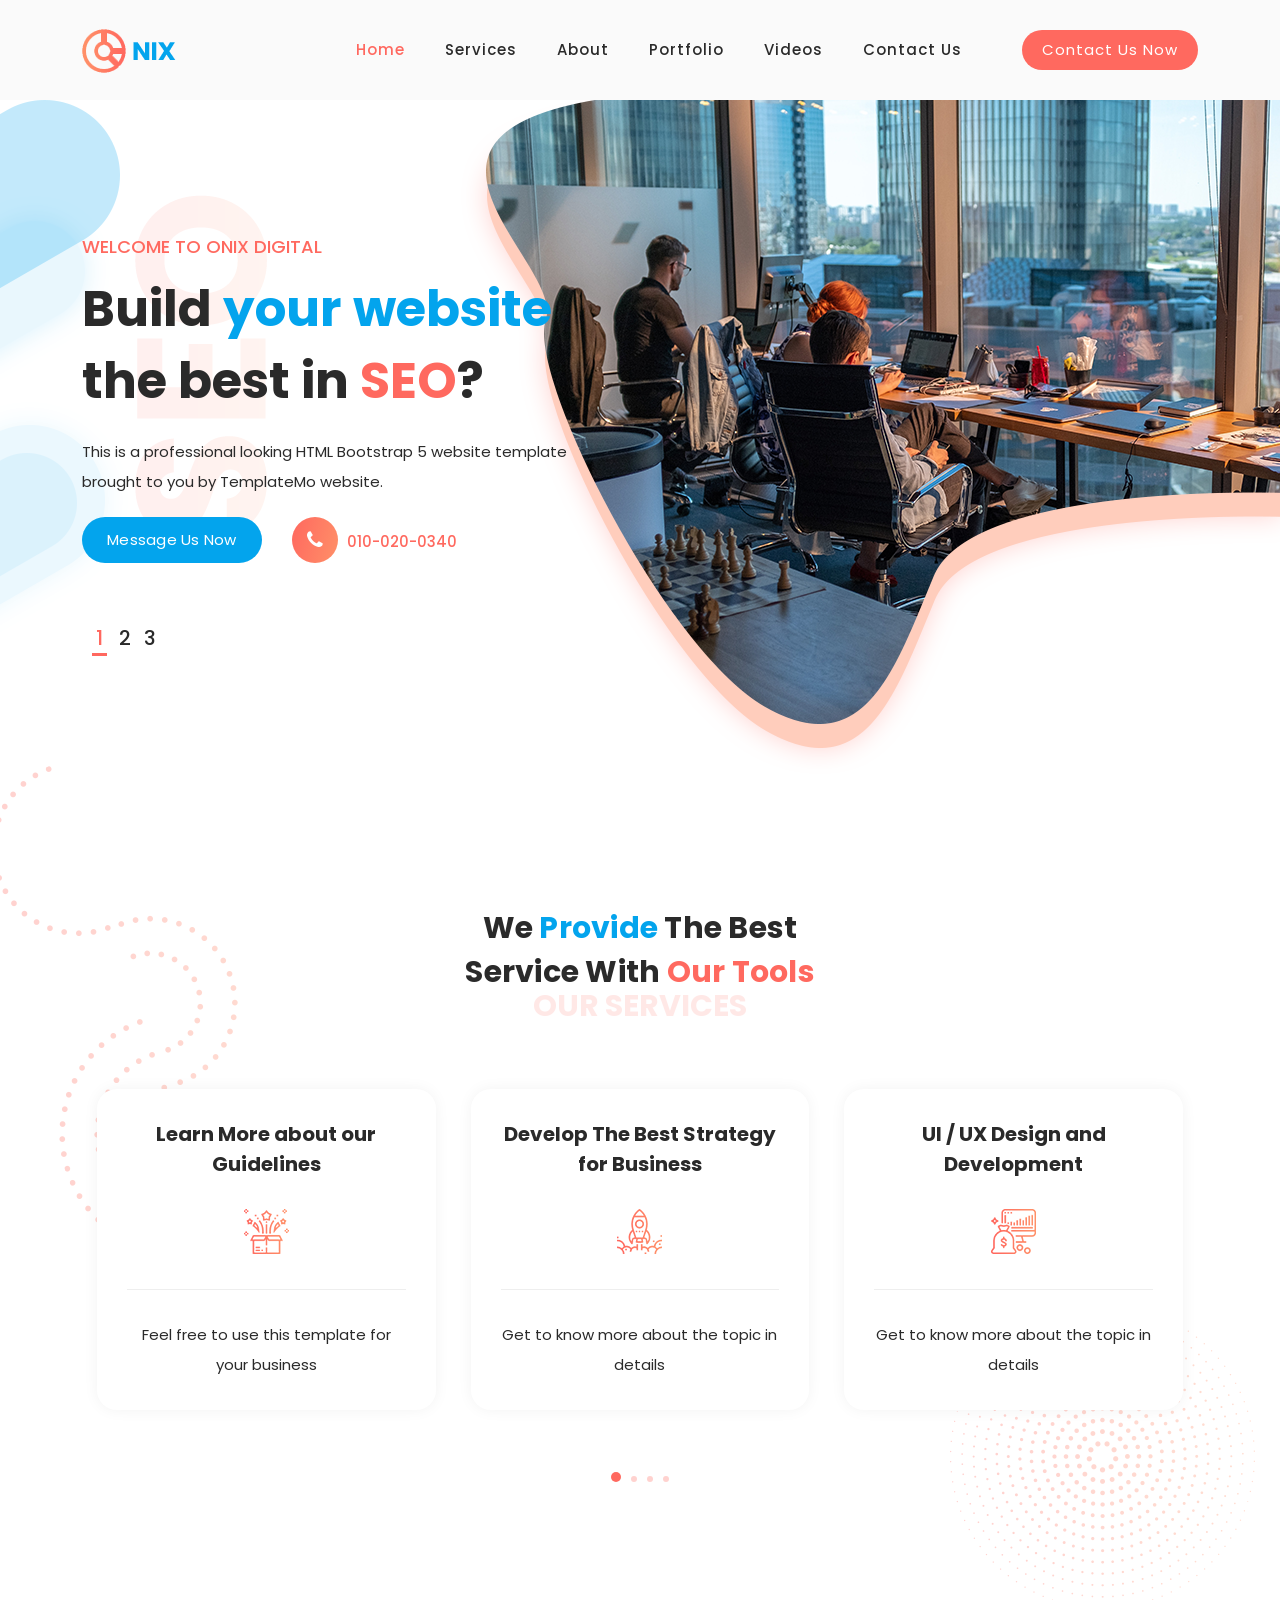
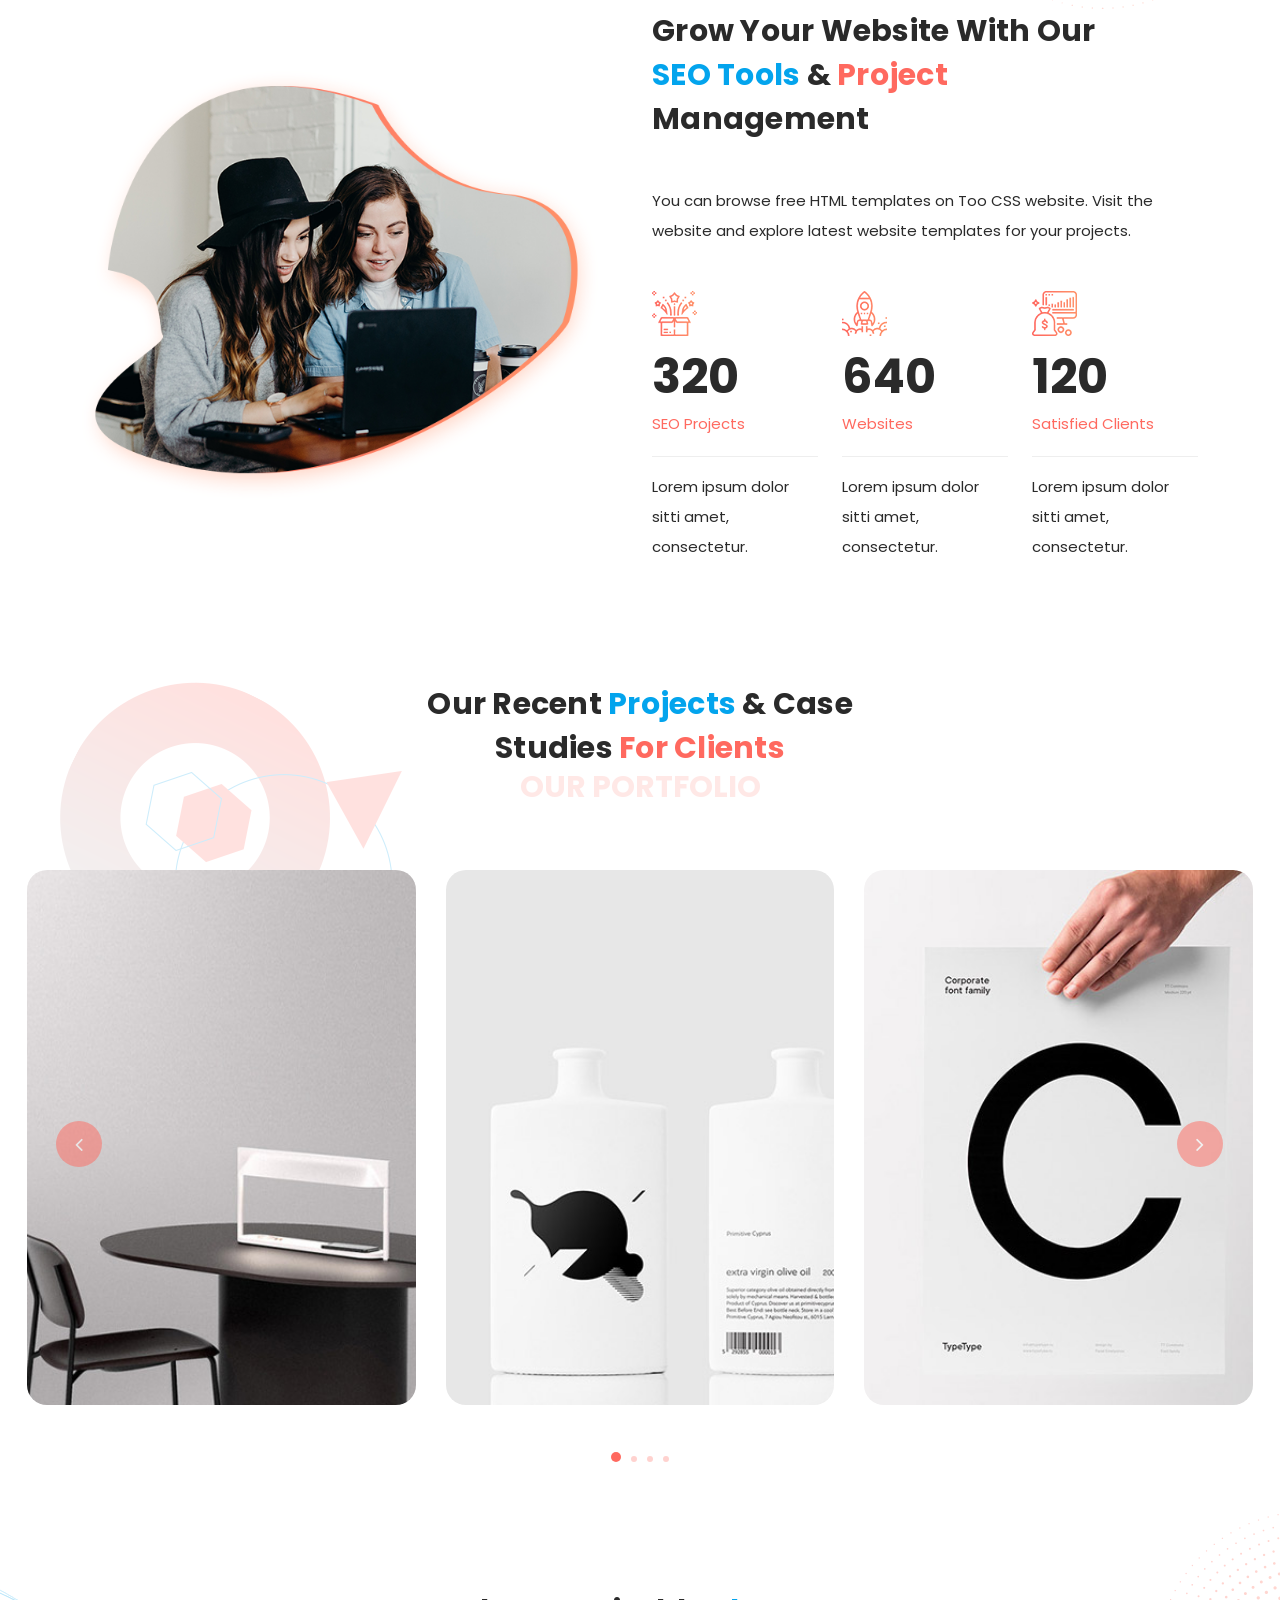
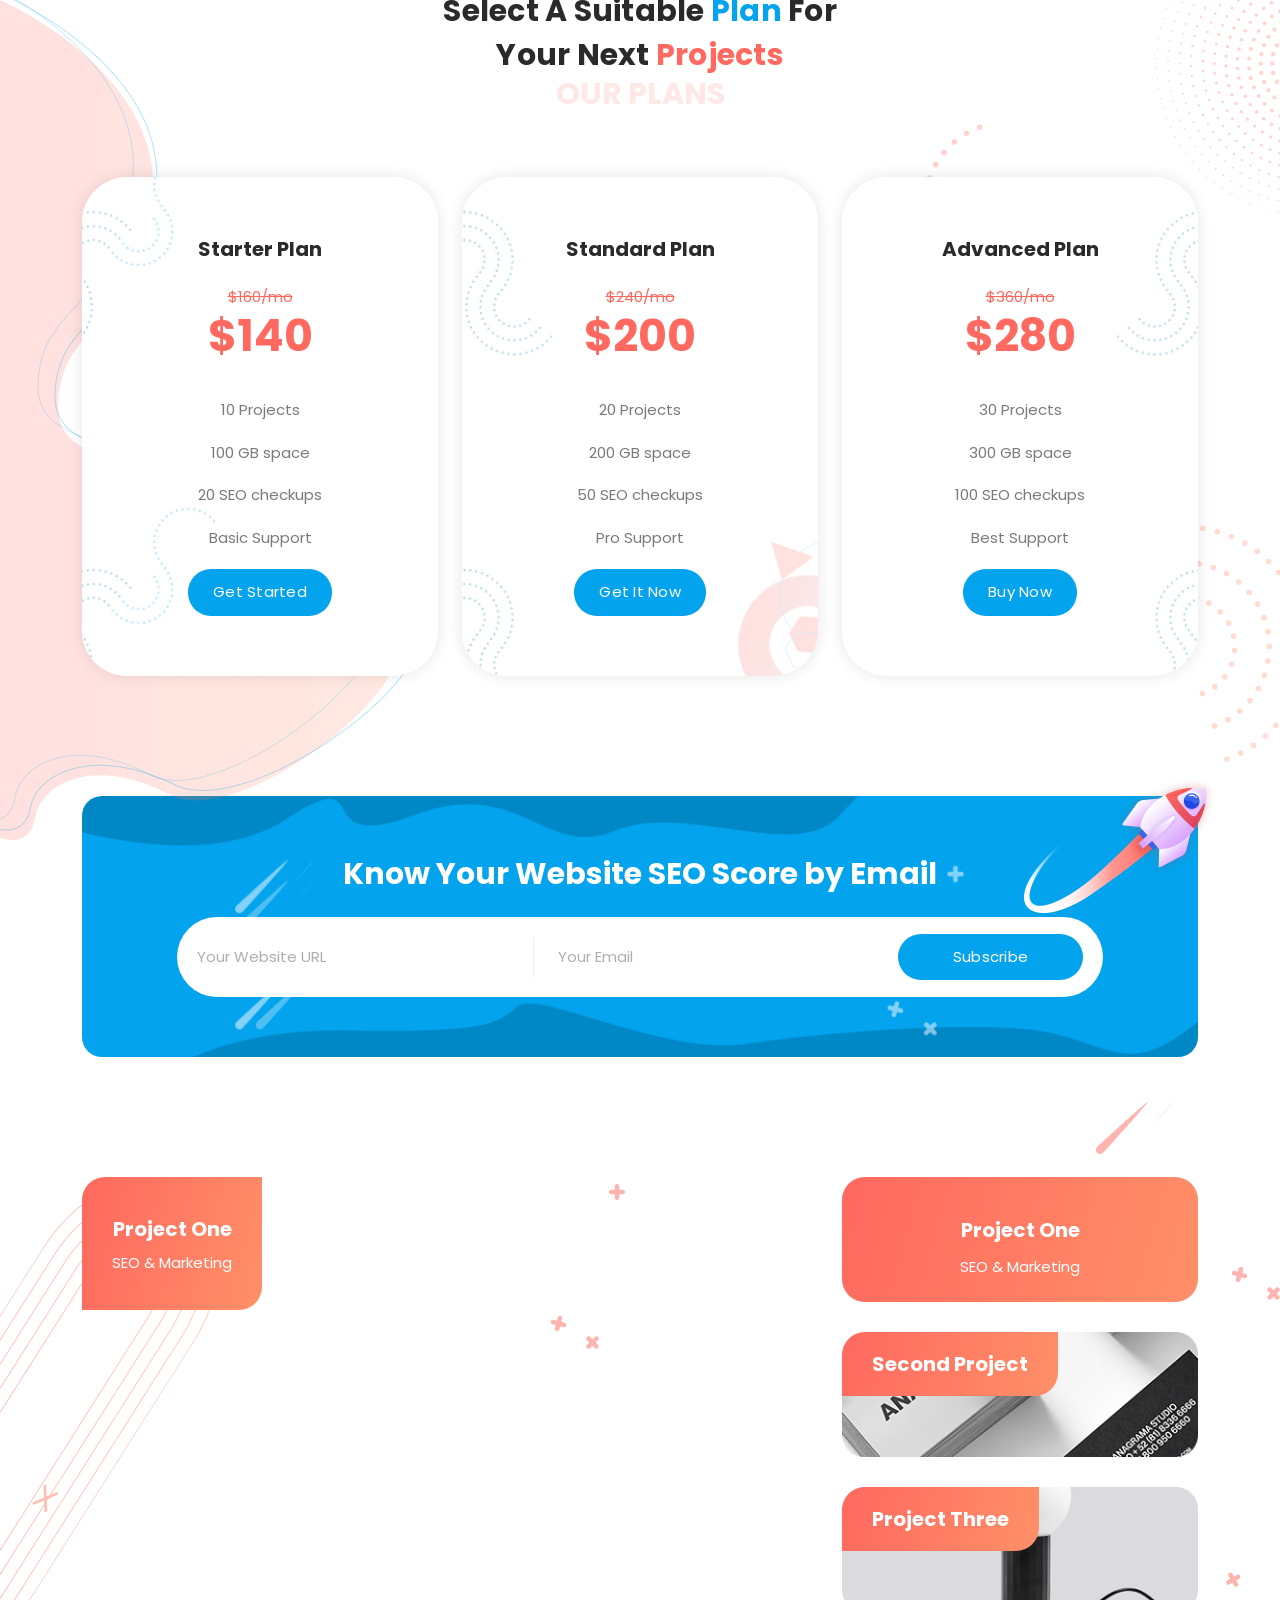
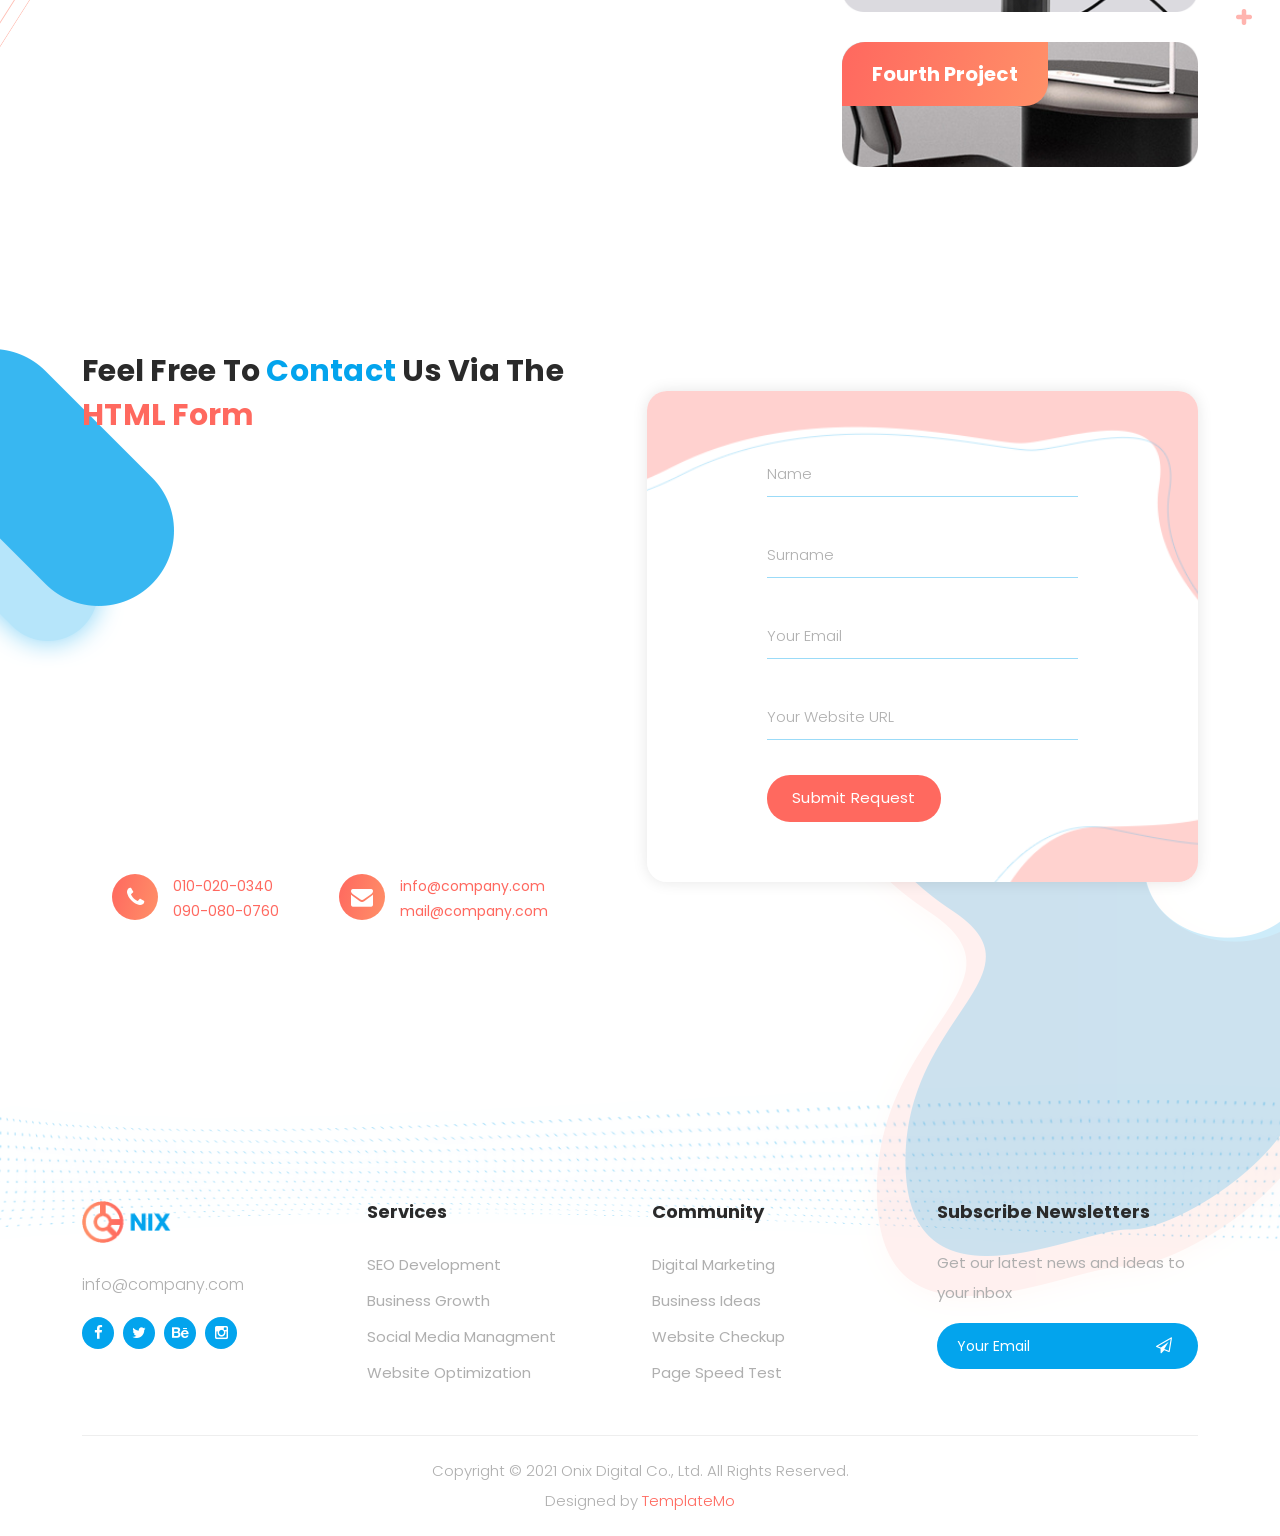
==== index.html @ bf8ceaa8 "Add files via upload" ====
<!DOCTYPE html>
<html lang="en">

  <head>

    <meta charset="UTF-8">
    <meta name="viewport" content="width=device-width, initial-scale=1, shrink-to-fit=no">
    <meta name="description" content="">
    <meta name="author" content="">
    <link rel="preconnect" href="https://fonts.gstatic.com">
    <link href="https://fonts.googleapis.com/css2?family=Poppins:wght@100;200;300;400;500;600;700;800;900&display=swap" rel="stylesheet">

    <title>Onix Digital Marketing HTML5 Template</title>

    <!-- Bootstrap core CSS -->
    <link href="vendor/bootstrap/css/bootstrap.min.css" rel="stylesheet">


    <!-- Additional CSS Files -->
    <link rel="stylesheet" href="assets/css/fontawesome.css">
    <link rel="stylesheet" href="assets/css/templatemo-onix-digital.css">
    <link rel="stylesheet" href="assets/css/animated.css">
    <link rel="stylesheet" href="assets/css/owl.css">
<!--

TemplateMo 565 Onix Digital

https://templatemo.com/tm-565-onix-digital

-->
  </head>

<body>

  <!-- ***** Preloader Start ***** -->
  <div id="js-preloader" class="js-preloader">
    <div class="preloader-inner">
      <span class="dot"></span>
      <div class="dots">
        <span></span>
        <span></span>
        <span></span>
      </div>
    </div>
  </div>
  <!-- ***** Preloader End ***** -->

  <!-- ***** Header Area Start ***** -->
  <header class="header-area header-sticky wow slideInDown" data-wow-duration="0.75s" data-wow-delay="0s">
    <div class="container">
      <div class="row">
        <div class="col-12">
          <nav class="main-nav">
            <!-- ***** Logo Start ***** -->
            <a href="index.html" class="logo">
              <img src="assets/images/logo.png">
            </a>
            <!-- ***** Logo End ***** -->
            <!-- ***** Menu Start ***** -->
            <ul class="nav">
              <li class="scroll-to-section"><a href="#top" class="active">Home</a></li>
              <li class="scroll-to-section"><a href="#services">Services</a></li>
              <li class="scroll-to-section"><a href="#about">About</a></li>
              <li class="scroll-to-section"><a href="#portfolio">Portfolio</a></li>
              <li class="scroll-to-section"><a href="#video">Videos</a></li> 
              <li class="scroll-to-section"><a href="#contact">Contact Us</a></li> 
              <li class="scroll-to-section"><div class="main-red-button-hover"><a href="#contact">Contact Us Now</a></div></li> 
            </ul>        
            <a class='menu-trigger'>
                <span>Menu</span>
            </a>
            <!-- ***** Menu End ***** -->
          </nav>
        </div>
      </div>
    </div>
  </header>
  <!-- ***** Header Area End ***** -->

  <div class="main-banner" id="top">
    <div class="container">
      <div class="row">
        <div class="col-lg-12">
          <div class="row">
            <div class="col-lg-6 align-self-center">
              <div class="owl-carousel owl-banner">
                <div class="item header-text">
                  <h6>Welcome to Onix Digital</h6>
                  <h2>Build <em>your website</em> the best in <span>SEO</span>?</h2>
                  <p>This is a professional looking HTML Bootstrap 5 website template brought to you by TemplateMo website.</p>
                  <div class="down-buttons">
                    <div class="main-blue-button-hover">
                      <a href="#contact">Message Us Now</a>
                    </div>
                    <div class="call-button">
                      <a href="#"><i class="fa fa-phone"></i> 010-020-0340</a>
                    </div>
                  </div>
                </div>
                <div class="item header-text">
                  <h6>Online Marketing</h6>
                  <h2>Get the <em>best ideas</em> for <span>your website</span></h2>
                  <p>You are NOT allowed to redistribute this template ZIP file on any Free CSS collection websites. Contact us for more info. Thank you.</p>
                  <div class="down-buttons">
                    <div class="main-blue-button-hover">
                      <a href="#services">Our Services</a>
                    </div>
                    <div class="call-button">
                      <a href="#"><i class="fa fa-phone"></i> 090-080-0760</a>
                    </div>
                  </div>
                </div>
                <div class="item header-text">
                  <h6>Video Tutorials</h6>
                  <h2>Watch <em>our videos</em> for your <span>projects</span></h2>
                  <p>Please <a rel="nofollow" href="https://www.paypal.me/templatemo" target="_blank">support us</a> a little via PayPal if this digital marketing HTML template is useful for you. Thank you.</p>
                  <div class="down-buttons">
                    <div class="main-blue-button-hover">
                      <a href="#video">Watch Videos</a>
                    </div>
                    <div class="call-button">
                      <a href="#"><i class="fa fa-phone"></i> 050-040-0320</a>
                    </div>
                  </div>
                </div>
              </div>
            </div>
          </div>
        </div>
      </div>
    </div>
  </div>

  <div id="services" class="our-services section">
    <div class="services-right-dec">
      <img src="assets/images/services-right-dec.png" alt="">
    </div>
    <div class="container">
      <div class="services-left-dec">
        <img src="assets/images/services-left-dec.png" alt="">
      </div>
      <div class="row">
        <div class="col-lg-6 offset-lg-3">
          <div class="section-heading">
            <h2>We <em>Provide</em> The Best Service With <span>Our Tools</span></h2>
            <span>Our Services</span>
          </div>
        </div>
      </div>
      <div class="row">
        <div class="col-lg-12">
          <div class="owl-carousel owl-services">
            <div class="item">
              <h4>Learn More about our Guidelines</h4>
              <div class="icon"><img src="assets/images/service-icon-01.png" alt=""></div>
              <p>Feel free to use this template for your business</p>
            </div>
            <div class="item">
              <h4>Develop The Best Strategy for Business</h4>
              <div class="icon"><img src="assets/images/service-icon-02.png" alt=""></div>
              <p>Get to know more about the topic in details</p>
            </div>
            <div class="item">
              <h4>UI / UX Design and Development</h4>
              <div class="icon"><img src="assets/images/service-icon-03.png" alt=""></div>
              <p>Get to know more about the topic in details</p>
            </div>
            <div class="item">
              <h4>Discover &amp; Explore our SEO Tips</h4>
              <div class="icon"><img src="assets/images/service-icon-04.png" alt=""></div>
              <p>Feel free to use this template for your business</p>
            </div>
            <div class="item">
              <h4>Optimizing your websites for Speed</h4>
              <div class="icon"><img src="assets/images/service-icon-01.png" alt=""></div>
              <p>Get to know more about the topic in details</p>
            </div>
            <div class="item">
              <h4>See The Strategy In The Market</h4>
              <div class="icon"><img src="assets/images/service-icon-02.png" alt=""></div>
              <p>Get to know more about the topic in details</p>
            </div>
            <div class="item">
              <h4>Best Content Ideas for your pages</h4>
              <div class="icon"><img src="assets/images/service-icon-03.png" alt=""></div>
              <p>Feel free to use this template for your business</p>
            </div>
            <div class="item">
              <h4>Optimizing Speed for your web pages</h4>
              <div class="icon"><img src="assets/images/service-icon-04.png" alt=""></div>
              <p>Get to know more about the topic in details</p>
            </div>
            <div class="item">
              <h4>Accessibility for mobile viewing</h4>
              <div class="icon"><img src="assets/images/service-icon-01.png" alt=""></div>
              <p>Get to know more about the topic in details</p>
            </div>
            <div class="item">
              <h4>Content Ideas for your next project</h4>
              <div class="icon"><img src="assets/images/service-icon-02.png" alt=""></div>
              <p>Feel free to use this template for your business</p>
            </div>
            <div class="item">
              <h4>UI &amp; UX Design &amp; Development</h4>
              <div class="icon"><img src="assets/images/service-icon-03.png" alt=""></div>
              <p>Get to know more about the topic in details</p>
            </div>
            <div class="item">
              <h4>Discover the digital marketing trend</h4>
              <div class="icon"><img src="assets/images/service-icon-04.png" alt=""></div>
              <p>Get to know more about the topic in details</p>
            </div>
          </div>
        </div>
      </div>
    </div>
  </div>

  <div id="about" class="about-us section">
    <div class="container">
      <div class="row">
        <div class="col-lg-6 align-self-center">
          <div class="left-image">
            <img src="assets/images/about-left-image.png" alt="Two Girls working together">
          </div>
        </div>
        <div class="col-lg-6">
          <div class="section-heading">
            <h2>Grow your website with our <em>SEO Tools</em> &amp; <span>Project</span> Management</h2>
            <p>You can browse free HTML templates on Too CSS website. Visit the website and explore latest website templates for your projects.</p>
            <div class="row">
              <div class="col-lg-4">
                <div class="fact-item">
                  <div class="count-area-content">
                    <div class="icon">
                      <img src="assets/images/service-icon-01.png" alt="">
                    </div>
                    <div class="count-digit">320</div>
                    <div class="count-title">SEO Projects</div>
                    <p>Lorem ipsum dolor sitti amet, consectetur.</p>
                  </div>
                </div>
              </div>
              <div class="col-lg-4">
                <div class="fact-item">
                  <div class="count-area-content">
                    <div class="icon">
                      <img src="assets/images/service-icon-02.png" alt="">
                    </div>
                    <div class="count-digit">640</div>
                    <div class="count-title">Websites</div>
                    <p>Lorem ipsum dolor sitti amet, consectetur.</p>
                  </div>
                </div>
              </div>
              <div class="col-lg-4">
                <div class="fact-item">
                  <div class="count-area-content">
                    <div class="icon">
                      <img src="assets/images/service-icon-03.png" alt="">
                    </div>
                    <div class="count-digit">120</div>
                    <div class="count-title">Satisfied Clients</div>
                    <p>Lorem ipsum dolor sitti amet, consectetur.</p>
                  </div>
                </div>
              </div>
            </div>
          </div>
        </div>
      </div>
    </div>
  </div>

  <div id="portfolio" class="our-portfolio section">
    <div class="portfolio-left-dec">
      <img src="assets/images/portfolio-left-dec.png" alt="">
    </div>
    <div class="container">
      <div class="row">
        <div class="col-lg-6 offset-lg-3">
          <div class="section-heading">
            <h2>Our Recent <em>Projects</em> &amp; Case Studies <span>for Clients</span></h2>
            <span>Our Portfolio</span>
          </div>
        </div>
      </div>
    </div>
    <div class="container-fluid">
      <div class="row">
        <div class="col-lg-12">
          <div class="owl-carousel owl-portfolio">
            <div class="item">
              <div class="thumb">
                <img src="assets/images/portfolio-01.jpg" alt="">
                <div class="hover-effect">
                  <div class="inner-content">
                    <a rel="sponsored" href="https://templatemo.com/tm-564-plot-listing" target="_parent"><h4>First Project</h4></a>
                    <span>Plot Listing</span>
                  </div>
                </div>
              </div>
            </div>
            <div class="item">
              <div class="thumb">
                <img src="assets/images/portfolio-02.jpg" alt="">
                <div class="hover-effect">
                  <div class="inner-content">
                    <a href="#"><h4>Project Two</h4></a>
                    <span>SEO &amp; Marketing</span>
                  </div>
                </div>
              </div>
            </div>
            <div class="item">
              <div class="thumb">
                <img src="assets/images/portfolio-03.jpg" alt="">
                <div class="hover-effect">
                  <div class="inner-content">
                    <a rel="sponsored" href="https://templatemo.com/tm-562-space-dynamic" target="_parent"><h4>Third Project</h4></a>
                    <span>Space Dynamic SEO</span>
                  </div>
                </div>
              </div>
            </div>
            <div class="item">
              <div class="thumb">
                <img src="assets/images/portfolio-04.jpg" alt="">
                <div class="hover-effect">
                  <div class="inner-content">
                    <a href="#"><h4>Project Four</h4></a>
                    <span>Website Marketing</span>
                  </div>
                </div>
              </div>
            </div>
            <div class="item">
              <div class="thumb">
                <img src="assets/images/portfolio-01.jpg" alt="">
                <div class="hover-effect">
                  <div class="inner-content">
                    <a href="#"><h4>Fifth Project</h4></a>
                    <span>Digital Assets</span>
                  </div>
                </div>
              </div>
            </div>
            <div class="item">
              <div class="thumb">
                <img src="assets/images/portfolio-02.jpg" alt="">
                <div class="hover-effect">
                  <div class="inner-content">
                    <a href="#"><h4>Sixth Project</h4></a>
                    <span>SEO &amp; Marketing</span>
                  </div>
                </div>
              </div>
            </div>
            <div class="item">
              <div class="thumb">
                <img src="assets/images/portfolio-03.jpg" alt="">
                <div class="hover-effect">
                  <div class="inner-content">
                    <a href="#"><h4>7th Project</h4></a>
                    <span>SEO &amp; Marketing</span>
                  </div>
                </div>
              </div>
            </div>
            <div class="item">
              <div class="thumb">
                <img src="assets/images/portfolio-04.jpg" alt="">
                <div class="hover-effect">
                  <div class="inner-content">
                    <a href="#"><h4>8th Project</h4></a>
                    <span>SEO &amp; Marketing</span>
                  </div>
                </div>
              </div>
            </div>
            <div class="item">
              <div class="thumb">
                <img src="assets/images/portfolio-01.jpg" alt="">
                <div class="hover-effect">
                  <div class="inner-content">
                    <a href="#"><h4>9th Project</h4></a>
                    <span>SEO &amp; Marketing</span>
                  </div>
                </div>
              </div>
            </div>
            <div class="item">
              <div class="thumb">
                <img src="assets/images/portfolio-02.jpg" alt="">
                <div class="hover-effect">
                  <div class="inner-content">
                    <a href="#"><h4>Project Ten</h4></a>
                    <span>SEO &amp; Marketing</span>
                  </div>
                </div>
              </div>
            </div>
            <div class="item">
              <div class="thumb">
                <img src="assets/images/portfolio-03.jpg" alt="">
                <div class="hover-effect">
                  <div class="inner-content">
                    <a href="#"><h4>Project Eleven</h4></a>
                    <span>SEO &amp; Marketing</span>
                  </div>
                </div>
              </div>
            </div>
            <div class="item">
              <div class="thumb">
                <img src="assets/images/portfolio-04.jpg" alt="">
                <div class="hover-effect">
                  <div class="inner-content">
                    <a href="#"><h4>12th Project</h4></a>
                    <span>SEO &amp; Marketing</span>
                  </div>
                </div>
              </div>
            </div>
          </div>
        </div>
      </div>
    </div>
  </div>

  <div id="pricing" class="pricing-tables">
    <div class="tables-left-dec">
      <img src="assets/images/tables-left-dec.png" alt="">
    </div>
    <div class="tables-right-dec">
      <img src="assets/images/tables-right-dec.png" alt="">
    </div>
    <div class="container">
      <div class="row">
        <div class="col-lg-6 offset-lg-3">
          <div class="section-heading">
            <h2>Select a suitable <em>plan</em> for your next <span>projects</span></h2>
            <span>Our Plans</span>
          </div>
        </div>
      </div>
      <div class="row">
        <div class="col-lg-4">
          <div class="item first-item">
            <h4>Starter Plan</h4>
            <em>$160/mo</em>
            <span>$140</span>
            <ul>
              <li>10 Projects</li>
              <li>100 GB space</li>
              <li>20 SEO checkups</li>
              <li>Basic Support</li>
            </ul>
            <div class="main-blue-button-hover">
              <a href="#">Get Started</a>
            </div>
          </div>
        </div>
        <div class="col-lg-4">
          <div class="item second-item">
            <h4>Standard Plan</h4>
            <em>$240/mo</em>
            <span>$200</span>
            <ul>
              <li>20 Projects</li>
              <li>200 GB space</li>
              <li>50 SEO checkups</li>
              <li>Pro Support</li>
            </ul>
            <div class="main-blue-button-hover">
              <a href="#">Get it Now</a>
            </div>
          </div>
        </div>
        <div class="col-lg-4">
          <div class="item third-item">
            <h4>Advanced Plan</h4>
            <em>$360/mo</em>
            <span>$280</span>
            <ul>
              <li>30 Projects</li>
              <li>300 GB space</li>
              <li>100 SEO checkups</li>
              <li>Best Support</li>
            </ul>
            <div class="main-blue-button-hover">
              <a href="#">Buy Now</a>
            </div>
          </div>
        </div>
      </div>
    </div>
  </div>

  <div id="subscribe" class="subscribe">
    <div class="container">
      <div class="row">
        <div class="col-lg-12">
          <div class="inner-content">
            <div class="row">
              <div class="col-lg-10 offset-lg-1">
                <h2>Know Your Website SEO Score by Email</h2>
                <form id="subscribe" action="" method="get">
                  <input type="text" name="website" id="website" placeholder="Your Website URL" required="">
                  <input type="text" name="email" id="email" pattern="[^ @]*@[^ @]*" placeholder="Your Email" required="">
                  <button type="submit" id="form-submit" class="main-button ">Subscribe</button>
                </form>
              </div>
            </div>
          </div>
        </div>
      </div>
    </div>
  </div>

  <div id="video" class="our-videos section">
    <div class="videos-left-dec">
      <img src="assets/images/videos-left-dec.png" alt="">
    </div>
    <div class="videos-right-dec">
      <img src="assets/images/videos-right-dec.png" alt="">
    </div>
    <div class="container">
      <div class="row">
        <div class="col-lg-12">
          <div class="naccs">
            <div class="grid">
              <div class="row">
                <div class="col-lg-8">
                  <ul class="nacc">
                    <li class="active">
                      <div>
                        <div class="thumb">
                          <iframe width="100%" height="auto" src="https://www.youtube.com/embed/JynGuQx4a1Y" title="YouTube video player" frameborder="0" allow="accelerometer; autoplay; clipboard-write; encrypted-media; gyroscope; picture-in-picture" allowfullscreen></iframe>
                          <div class="overlay-effect">
                            <a href="#"><h4>Project One</h4></a>
                            <span>SEO &amp; Marketing</span>
                          </div>
                        </div>
                      </div>
                    </li>
                    <li>
                      <div>
                        <div class="thumb">
                          <iframe width="100%" height="auto" src="https://www.youtube.com/embed/RdJBSFpcO4M" title="YouTube video player" frameborder="0" allow="accelerometer; autoplay; clipboard-write; encrypted-media; gyroscope; picture-in-picture" allowfullscreen></iframe>
                          <div class="overlay-effect">
                            <a href="#"><h4>Second Project</h4></a>
                            <span>Advertising &amp; Marketing</span>
                          </div>
                        </div>
                      </div>
                    </li>
                    <li>
                      <div>
                        <div class="thumb">
                          <iframe width="100%" height="auto" src="https://www.youtube.com/embed/ZlfAjbQiL78" title="YouTube video player" frameborder="0" allow="accelerometer; autoplay; clipboard-write; encrypted-media; gyroscope; picture-in-picture" allowfullscreen></iframe>
                          <div class="overlay-effect">
                            <a href="#"><h4>Project Three</h4></a>
                            <span>Digital &amp; Marketing</span>
                          </div>
                        </div>
                      </div>
                    </li>
                    <li>
                      <div>
                        <div class="thumb">
                          <iframe width="100%" height="auto" src="https://www.youtube.com/embed/mx1WseE7-0Y" title="YouTube video player" frameborder="0" allow="accelerometer; autoplay; clipboard-write; encrypted-media; gyroscope; picture-in-picture" allowfullscreen></iframe>
                          <div class="overlay-effect">
                            <a href="#"><h4>Fourth Project</h4></a>
                            <span>SEO &amp; Advertising</span>
                          </div>
                        </div>
                      </div>
                    </li>
                  </ul>
                </div>
                <div class="col-lg-4">
                  <div class="menu">
                    <div class="active">
                      <div class="thumb">
                        <img src="assets/images/video-thumb-01.png" alt="">
                        <div class="inner-content">
                          <h4>Project One</h4>
                          <span>SEO &amp; Marketing</span>
                        </div>
                      </div>
                    </div>
                    <div>
                      <div class="thumb">
                        <img src="assets/images/video-thumb-02.png" alt="">
                        <div class="inner-content">
                          <h4>Second Project</h4>
                          <span>Advertising &amp; Marketing</span>
                        </div>
                      </div>
                    </div>
                    <div>
                      <div class="thumb">
                        <img src="assets/images/video-thumb-03.png" alt="Marketing">
                        <div class="inner-content">
                          <h4>Project Three</h4>
                          <span>Digital &amp; Marketing</span>
                        </div>
                      </div>
                    </div>
                    <div>
                      <div class="thumb">
                        <img src="assets/images/video-thumb-04.png" alt="SEO Work">
                        <div class="inner-content">
                          <h4>Fourth Project</h4>
                          <span>SEO &amp; Advertising</span>
                        </div>
                      </div>
                    </div>
                  </div>
                </div>             
              </div>
            </div>
          </div>
        </div>
      </div>
    </div>
  </div>

  <div id="contact" class="contact-us section">
    <div class="container">
      <div class="row">
        <div class="col-lg-7">
          <div class="section-heading">
            <h2>Feel free to <em>Contact</em> us via the <span>HTML form</span></h2>
            <div id="map">
              <iframe src="https://maps.google.com/maps?q=Av.+L%C3%BAcio+Costa,+Rio+de+Janeiro+-+RJ,+Brazil&t=&z=13&ie=UTF8&iwloc=&output=embed" width="100%" height="360px" frameborder="0" style="border:0" allowfullscreen=""></iframe>
            </div>
            <div class="info">
              <span><i class="fa fa-phone"></i> <a href="#">010-020-0340<br>090-080-0760</a></span>
              <span><i class="fa fa-envelope"></i> <a href="#">info@company.com<br>mail@company.com</a></span>
            </div>
          </div>
        </div>
        <div class="col-lg-5 align-self-center">
          <form id="contact" action="" method="get">
            <div class="row">
              <div class="col-lg-12">
                <fieldset>
                  <input type="name" name="name" id="name" placeholder="Name" autocomplete="on" required>
                </fieldset>
              </div>
              <div class="col-lg-12">
                <fieldset>
                  <input type="surname" name="surname" id="surname" placeholder="Surname" autocomplete="on" required>
                </fieldset>
              </div>
              <div class="col-lg-12">
                <fieldset>
                  <input type="text" name="email" id="email" pattern="[^ @]*@[^ @]*" placeholder="Your Email" required="">
                </fieldset>
              </div>
              <div class="col-lg-12">
                <fieldset>
                  <input type="text" name="website" id="website" placeholder="Your Website URL" required="">
                </fieldset>
              </div>
              <div class="col-lg-12">
                <fieldset>
                  <button type="submit" id="form-submit" class="main-button">Submit Request</button>
                </fieldset>
              </div>
            </div>
          </form>
        </div>
      </div>
    </div>
    <div class="contact-dec">
      <img src="assets/images/contact-dec.png" alt="">
    </div>
    <div class="contact-left-dec">
      <img src="assets/images/contact-left-dec.png" alt="">
    </div>
  </div>

  <div class="footer-dec">
    <img src="assets/images/footer-dec.png" alt="">
  </div>

  <footer>
    <div class="container">
      <div class="row">
        <div class="col-lg-3">
          <div class="about footer-item">
            <div class="logo">
              <a href="#"><img src="assets/images/logo.png" alt="Onix Digital TemplateMo"></a>
            </div>
            <a href="#">info@company.com</a>
            <ul>
              <li><a href="#"><i class="fa fa-facebook"></i></a></li>
              <li><a href="#"><i class="fa fa-twitter"></i></a></li>
              <li><a href="#"><i class="fa fa-behance"></i></a></li>
              <li><a href="#"><i class="fa fa-instagram"></i></a></li>
            </ul>
          </div>
        </div>
        <div class="col-lg-3">
          <div class="services footer-item">
            <h4>Services</h4>
            <ul>
              <li><a href="#">SEO Development</a></li>
              <li><a href="#">Business Growth</a></li>
              <li><a href="#">Social Media Managment</a></li>
              <li><a href="#">Website Optimization</a></li>
            </ul>
          </div>
        </div>
        <div class="col-lg-3">
          <div class="community footer-item">
            <h4>Community</h4>
            <ul>
              <li><a href="#">Digital Marketing</a></li>
              <li><a href="#">Business Ideas</a></li>
              <li><a href="#">Website Checkup</a></li>
              <li><a href="#">Page Speed Test</a></li>
            </ul>
          </div>
        </div>
        <div class="col-lg-3">
          <div class="subscribe-newsletters footer-item">
            <h4>Subscribe Newsletters</h4>
            <p>Get our latest news and ideas to your inbox</p>
            <form action="#" method="get">
              <input type="text" name="email" id="email" pattern="[^ @]*@[^ @]*" placeholder="Your Email" required="">
              <button type="submit" id="form-submit" class="main-button "><i class="fa fa-paper-plane-o"></i></button>
            </form>
          </div>
        </div>
        <div class="col-lg-12">
          <div class="copyright">
            <p>Copyright © 2021 Onix Digital Co., Ltd. All Rights Reserved. 
            <br>
            Designed by <a rel="nofollow" href="https://templatemo.com" title="free CSS templates">TemplateMo</a></p>
          </div>
        </div>
      </div>
    </div>
  </footer>


  <!-- Scripts -->
  <script src="vendor/jquery/jquery.min.js"></script>
  <script src="vendor/bootstrap/js/bootstrap.bundle.min.js"></script>
  <script src="assets/js/owl-carousel.js"></script>
  <script src="assets/js/animation.js"></script>
  <script src="assets/js/imagesloaded.js"></script>
  <script src="assets/js/custom.js"></script>

  <script>
  // Acc
    $(document).on("click", ".naccs .menu div", function() {
      var numberIndex = $(this).index();

      if (!$(this).is("active")) {
          $(".naccs .menu div").removeClass("active");
          $(".naccs ul li").removeClass("active");

          $(this).addClass("active");
          $(".naccs ul").find("li:eq(" + numberIndex + ")").addClass("active");

          var listItemHeight = $(".naccs ul")
            .find("li:eq(" + numberIndex + ")")
            .innerHeight();
          $(".naccs ul").height(listItemHeight + "px");
        }
    });
  </script>
</body>
</html>
---- assets/css/templatemo-onix-digital.css ----
/*

TemplateMo 565 Onix Digital

https://templatemo.com/tm-565-onix-digital


------------------------------------------------
Table of contents
------------------------------------------------
01. font & reset css
02. reset
03. global styles
04. header
05. banner
06. features
07. testimonials
08. contact
09. footer
10. preloader
11. search
12. portfolio

--------------------------------------------- */
/* 
---------------------------------------------
font & reset css
--------------------------------------------- 
*/
@import url('https://fonts.googleapis.com/css2?family=Poppins:wght@100;200;300;400;500;600;700;800;900&display=swap');
/* 
---------------------------------------------
reset
--------------------------------------------- 
*/
html, body, div, span, applet, object, iframe, h1, h2, h3, h4, h5, h6, p, blockquote, div
pre, a, abbr, acronym, address, big, cite, code, del, dfn, em, font, img, ins, kbd, q,
s, samp, small, strike, strong, sub, sup, tt, var, b, u, i, center, dl, dt, dd, ol, ul, li,
figure, header, nav, section, article, aside, footer, figcaption {
  margin: 0;
  padding: 0;
  border: 0;
  outline: 0;
}

/* clear fix */
.grid:after {
  content: '';
  display: block;
  clear: both;
}

/* ---- .grid-item ---- */

.grid-sizer,
.grid-item {
  width: 50%;
}

.grid-item {
  float: left;
}

.grid-item img {
  display: block;
  max-width: 100%;
}

.clearfix:after {
  content: ".";
  display: block;
  clear: both;
  visibility: hidden;
  line-height: 0;
  height: 0;
}

.clearfix {
  display: inline-block;
}

html[xmlns] .clearfix {
  display: block;
}

* html .clearfix {
  height: 1%;
}

ul, li {
  padding: 0;
  margin: 0;
  list-style: none;
}

header, nav, section, article, aside, footer, hgroup {
  display: block;
}

* {
  box-sizing: border-box;
}

html, body {
  font-family: 'Poppins', sans-serif;
  font-weight: 400;
  background-color: #fff;
  -ms-text-size-adjust: 100%;
  -webkit-font-smoothing: antialiased;
  -moz-osx-font-smoothing: grayscale;
}

a {
  text-decoration: none !important;
}

h1, h2, h3, h4, h5, h6 {
  margin-top: 0px;
  margin-bottom: 0px;
}

ul {
  margin-bottom: 0px;
}

p {
  font-size: 15px;
  line-height: 30px;
  color: #2a2a2a;
}

img {
  width: 100%;
  overflow: hidden;
}

/* 
---------------------------------------------
global styles
--------------------------------------------- 
*/
html,
body {
  background: #fff;
  font-family: 'Poppins', sans-serif;
}

::selection {
  background: #03a4ed;
  color: #fff;
}

::-moz-selection {
  background: #03a4ed;
  color: #fff;
}

@media (max-width: 991px) {
  html, body {
    overflow-x: hidden;
  }
  .mobile-top-fix {
    margin-top: 30px;
    margin-bottom: 0px;
  }
  .mobile-bottom-fix {
    margin-bottom: 30px;
  }
  .mobile-bottom-fix-big {
    margin-bottom: 60px;
  }
}

.page-section {
  margin-top: 120px;
}

.section-heading h2 {
  font-size: 30px;
  text-transform: capitalize;
  color: #2a2a2a;
  font-weight: 700;
  letter-spacing: 0.25px;
  position: relative;
  z-index: 2;
  line-height: 44px;
  margin-bottom: -5px;
}

.section-heading h2 em {
  font-style: normal;
  color: #03a4ed;
}

.section-heading h2 span {
  color: #ff695f;
  font-weight: 700;
  opacity: 1;
  text-transform: capitalize;
}

.section-heading span {
  font-size: 30px;
  text-transform: uppercase;
  font-weight: 700;
  color: #ff695f;
  opacity: 0.15;
}

.main-blue-button a {
  display: inline-block;
  background-color: #03a4ed;
  font-size: 15px;
  font-weight: 400;
  color: #fff;
  text-transform: capitalize;
  padding: 12px 25px;
  border-radius: 23px;
  letter-spacing: 0.25px;
}

.main-blue-button-hover a {
  display: inline-block;
  background-color: #03a4ed;
  font-size: 15px;
  font-weight: 400;
  color: #fff;
  text-transform: capitalize;
  padding: 12px 25px;
  border-radius: 23px;
  letter-spacing: 0.25px;
  transition: all .3s;
}

.main-blue-button-hover a:hover {
  background-color: #ff695f;
}

.main-red-button a {
  display: inline-block;
  background-color: #ff695f;
  font-size: 15px;
  font-weight: 400;
  color: #fff;
  text-transform: capitalize;
  padding: 12px 25px;
  border-radius: 23px;
  letter-spacing: 0.25px;
}

.main-red-button-hover a {
  display: inline-block;
  background-color: #ff695f;
  font-size: 15px;
  font-weight: 400;
  color: #fff;
  text-transform: capitalize;
  padding: 12px 25px;
  border-radius: 23px;
  letter-spacing: 0.25px;
  transition: all .3s;
}

.main-red-button-hover a:hover {
  background-color: #03a4ed;
}

.main-white-button a {
  display: inline-block;
  background-color: #fff;
  font-size: 15px;
  font-weight: 400;
  color: #ff695f;
  text-transform: capitalize;
  padding: 12px 25px;
  border-radius: 23px;
  letter-spacing: 0.25px;
}

/* 
---------------------------------------------
header
--------------------------------------------- 
*/

.background-header {
  background-color: #fff!important;
  height: 80px!important;
  position: fixed!important;
  top: 0px;
  left: 0px;
  right: 0px;
  box-shadow: 0px 0px 10px rgba(0,0,0,0.15)!important;
}

.background-header .logo,
.background-header .main-nav .nav li a {
  color: #1e1e1e!important;
}

.background-header .main-nav .nav li:hover a {
  color: #ff685f!important;
}

.background-header .nav li a.active {
  color: #ff685f!important;
}

.header-area {
  background-color: #fafafa;
  position: absolute;
  top: 0px;
  left: 0px;
  right: 0px;
  z-index: 100;
  height: 100px;
  -webkit-transition: all .5s ease 0s;
  -moz-transition: all .5s ease 0s;
  -o-transition: all .5s ease 0s;
  transition: all .5s ease 0s;
}

.header-area .main-nav {
  min-height: 80px;
  background: transparent;
}

.header-area .main-nav .logo {
  line-height: 100px;
  color: #fff;
  font-size: 28px;
  font-weight: 700;
  text-transform: uppercase;
  letter-spacing: 2px;
  float: left;
  -webkit-transition: all 0.3s ease 0s;
  -moz-transition: all 0.3s ease 0s;
  -o-transition: all 0.3s ease 0s;
  transition: all 0.3s ease 0s;
}

.background-header .main-nav .logo {
  line-height: 75px;
}

.background-header .main-nav .nav {
  margin-top: 20px !important;
}

.header-area .main-nav .nav {
  float: right;
  margin-top: 30px;
  margin-right: 0px;
  background-color: transparent;
  -webkit-transition: all 0.3s ease 0s;
  -moz-transition: all 0.3s ease 0s;
  -o-transition: all 0.3s ease 0s;
  transition: all 0.3s ease 0s;
  position: relative;
  z-index: 999;
}

.header-area .main-nav .nav li {
  padding-left: 20px;
  padding-right: 20px;
}

.header-area .main-nav .nav li:last-child {
  padding-right: 0px;
  padding-left: 40px;
}

.header-area .main-nav .nav li:last-child a ,
.background-header .main-nav .nav li:last-child a {
  color: #fff !important;
  padding: 0px 20px;
  font-weight: 400;
}

.header-area .main-nav .nav li:last-child a:hover,
.header-area .main-nav .nav li:last-child a.active {
  color: #fff !important;
}

.header-area .main-nav .nav li:last-child .main-red-button-hover a:hover,
.background-header .main-nav .nav li:last-child .main-red-button-hover a:hover {
  background-color: #03a4ed !important;
}

.header-area .main-nav .nav li a {
  display: block;
  font-weight: 500;
  font-size: 15px;
  color: #2a2a2a;
  text-transform: capitalize;
  -webkit-transition: all 0.3s ease 0s;
  -moz-transition: all 0.3s ease 0s;
  -o-transition: all 0.3s ease 0s;
  transition: all 0.3s ease 0s;
  height: 40px;
  line-height: 40px;
  border: transparent;
  letter-spacing: 1px;
}

.header-area .main-nav .nav li a {
  color: #2a2a2a;
}

.header-area .main-nav .nav li:hover a,
.header-area .main-nav .nav li a.active {
  color: #ff685f!important;
}

.background-header .main-nav .nav li:hover a,
.background-header .main-nav .nav li a.active {
  color: #ff685f!important;
  opacity: 1;
}

.header-area .main-nav .nav li.submenu {
  position: relative;
  padding-right: 30px;
}

.header-area .main-nav .nav li.submenu:after {
  font-family: FontAwesome;
  content: "\f107";
  font-size: 12px;
  color: #2a2a2a;
  position: absolute;
  right: 18px;
  top: 12px;
}

.background-header .main-nav .nav li.submenu:after {
  color: #2a2a2a;
}

.header-area .main-nav .nav li.submenu ul {
  position: absolute;
  width: 200px;
  box-shadow: 0 2px 28px 0 rgba(0, 0, 0, 0.06);
  overflow: hidden;
  top: 50px;
  opacity: 0;
  transform: translateY(+2em);
  visibility: hidden;
  z-index: -1;
  transition: all 0.3s ease-in-out 0s, visibility 0s linear 0.3s, z-index 0s linear 0.01s;
}

.header-area .main-nav .nav li.submenu ul li {
  margin-left: 0px;
  padding-left: 0px;
  padding-right: 0px;
}

.header-area .main-nav .nav li.submenu ul li a {
  opacity: 1;
  display: block;
  background: #f7f7f7;
  color: #2a2a2a!important;
  padding-left: 20px;
  height: 40px;
  line-height: 40px;
  -webkit-transition: all 0.3s ease 0s;
  -moz-transition: all 0.3s ease 0s;
  -o-transition: all 0.3s ease 0s;
  transition: all 0.3s ease 0s;
  position: relative;
  font-size: 13px;
  font-weight: 400;
  border-bottom: 1px solid #eee;
}

.header-area .main-nav .nav li.submenu ul li a:hover {
  background: #fff;
  color: #ff685f!important;
  padding-left: 25px;
}

.header-area .main-nav .nav li.submenu ul li a:hover:before {
  width: 3px;
}

.header-area .main-nav .nav li.submenu:hover ul {
  visibility: visible;
  opacity: 1;
  z-index: 1;
  transform: translateY(0%);
  transition-delay: 0s, 0s, 0.3s;
}

.header-area .main-nav .menu-trigger {
  cursor: pointer;
  display: block;
  position: absolute;
  top: 33px;
  width: 32px;
  height: 40px;
  text-indent: -9999em;
  z-index: 99;
  right: 40px;
  display: none;
}

.background-header .main-nav .menu-trigger {
  top: 23px;
}

.header-area .main-nav .menu-trigger span,
.header-area .main-nav .menu-trigger span:before,
.header-area .main-nav .menu-trigger span:after {
  -moz-transition: all 0.4s;
  -o-transition: all 0.4s;
  -webkit-transition: all 0.4s;
  transition: all 0.4s;
  background-color: #1e1e1e;
  display: block;
  position: absolute;
  width: 30px;
  height: 2px;
  left: 0;
}

.background-header .main-nav .menu-trigger span,
.background-header .main-nav .menu-trigger span:before,
.background-header .main-nav .menu-trigger span:after {
  background-color: #1e1e1e;
}

.header-area .main-nav .menu-trigger span:before,
.header-area .main-nav .menu-trigger span:after {
  -moz-transition: all 0.4s;
  -o-transition: all 0.4s;
  -webkit-transition: all 0.4s;
  transition: all 0.4s;
  background-color: #1e1e1e;
  display: block;
  position: absolute;
  width: 30px;
  height: 2px;
  left: 0;
  width: 75%;
}

.background-header .main-nav .menu-trigger span:before,
.background-header .main-nav .menu-trigger span:after {
  background-color: #1e1e1e;
}

.header-area .main-nav .menu-trigger span:before,
.header-area .main-nav .menu-trigger span:after {
  content: "";
}

.header-area .main-nav .menu-trigger span {
  top: 16px;
}

.header-area .main-nav .menu-trigger span:before {
  -moz-transform-origin: 33% 100%;
  -ms-transform-origin: 33% 100%;
  -webkit-transform-origin: 33% 100%;
  transform-origin: 33% 100%;
  top: -10px;
  z-index: 10;
}

.header-area .main-nav .menu-trigger span:after {
  -moz-transform-origin: 33% 0;
  -ms-transform-origin: 33% 0;
  -webkit-transform-origin: 33% 0;
  transform-origin: 33% 0;
  top: 10px;
}

.header-area .main-nav .menu-trigger.active span,
.header-area .main-nav .menu-trigger.active span:before,
.header-area .main-nav .menu-trigger.active span:after {
  background-color: transparent;
  width: 100%;
}

.header-area .main-nav .menu-trigger.active span:before {
  -moz-transform: translateY(6px) translateX(1px) rotate(45deg);
  -ms-transform: translateY(6px) translateX(1px) rotate(45deg);
  -webkit-transform: translateY(6px) translateX(1px) rotate(45deg);
  transform: translateY(6px) translateX(1px) rotate(45deg);
  background-color: #1e1e1e;
}

.background-header .main-nav .menu-trigger.active span:before {
  background-color: #1e1e1e;
}

.header-area .main-nav .menu-trigger.active span:after {
  -moz-transform: translateY(-6px) translateX(1px) rotate(-45deg);
  -ms-transform: translateY(-6px) translateX(1px) rotate(-45deg);
  -webkit-transform: translateY(-6px) translateX(1px) rotate(-45deg);
  transform: translateY(-6px) translateX(1px) rotate(-45deg);
  background-color: #1e1e1e;
}

.background-header .main-nav .menu-trigger.active span:after {
  background-color: #1e1e1e;
}

.header-area.header-sticky {
  min-height: 80px;
}

.header-area .nav {
  margin-top: 30px;
}

.header-area.header-sticky .nav li a.active {
  color: #ff685f;
}

@media (max-width: 1200px) {
  .header-area .main-nav .nav li {
    padding-left: 12px;
    padding-right: 12px;
  }
  .header-area .main-nav:before {
    display: none;
  }
}

@media (max-width: 992px) {
  .header-area .main-nav .nav li:last-child  ,
  .background-header .main-nav .nav li:last-child {
    display: none;
  }
  .header-area .main-nav .nav li:nth-child(6),
  .background-header .main-nav .nav li:nth-child(6) {
    padding-right: 0px;
  }
}

@media (max-width: 767px) {
  .background-header .main-nav .nav {
    margin-top: 80px !important;
  }
  .header-area .main-nav .logo {
    color: #1e1e1e;
  }
  .header-area.header-sticky .nav li a:hover,
  .header-area.header-sticky .nav li a.active {
    color: #ff685f!important;
    opacity: 1;
  }
  .header-area.header-sticky .nav li.search-icon a {
    width: 100%;
  }
  .header-area {
    background-color: #f7f7f7;
    padding: 0px 15px;
    height: 100px;
    box-shadow: none;
    text-align: center;
  }
  .header-area .container {
    padding: 0px;
  }
  .header-area .logo {
    margin-left: 30px;
  }
  .header-area .menu-trigger {
    display: block !important;
  }
  .header-area .main-nav {
    overflow: hidden;
  }
  .header-area .main-nav .nav {
    float: none;
    width: 100%;
    display: none;
    -webkit-transition: all 0s ease 0s;
    -moz-transition: all 0s ease 0s;
    -o-transition: all 0s ease 0s;
    transition: all 0s ease 0s;
    margin-left: 0px;
  }
  .background-header .nav {
    margin-top: 80px;
  }
  .header-area .main-nav .nav li:first-child {
    border-top: 1px solid #eee;
  }
  .header-area.header-sticky .nav {
    margin-top: 100px;
  }
  .header-area .main-nav .nav li {
    width: 100%;
    background: #fff;
    border-bottom: 1px solid #e7e7e7;
    padding-left: 0px !important;
    padding-right: 0px !important;
  }
  .header-area .main-nav .nav li a {
    height: 50px !important;
    line-height: 50px !important;
    padding: 0px !important;
    border: none !important;
    background: #f7f7f7 !important;
    color: #191a20 !important;
  }
  .header-area .main-nav .nav li a:hover {
    background: #eee !important;
    color: #ff685f!important;
  }
  .header-area .main-nav .nav li.submenu ul {
    position: relative;
    visibility: inherit;
    opacity: 1;
    z-index: 1;
    transform: translateY(0%);
    transition-delay: 0s, 0s, 0.3s;
    top: 0px;
    width: 100%;
    box-shadow: none;
    height: 0px;
  }
  .header-area .main-nav .nav li.submenu ul li a {
    font-size: 12px;
    font-weight: 400;
  }
  .header-area .main-nav .nav li.submenu ul li a:hover:before {
    width: 0px;
  }
  .header-area .main-nav .nav li.submenu ul.active {
    height: auto !important;
  }
  .header-area .main-nav .nav li.submenu:after {
    color: #3B566E;
    right: 25px;
    font-size: 14px;
    top: 15px;
  }
  .header-area .main-nav .nav li.submenu:hover ul, .header-area .main-nav .nav li.submenu:focus ul {
    height: 0px;
  }
}

@media (min-width: 767px) {
  .header-area .main-nav .nav {
    display: flex !important;
  }
}

/* 
---------------------------------------------
preloader
--------------------------------------------- 
*/

.js-preloader {
    position: fixed;
    top: 0;
    left: 0;
    right: 0;
    bottom: 0;
    background-color: #fff;
    display: -webkit-box;
    display: flex;
    -webkit-box-align: center;
    align-items: center;
    -webkit-box-pack: center;
    justify-content: center;
    opacity: 1;
    visibility: visible;
    z-index: 9999;
    -webkit-transition: opacity 0.25s ease;
    transition: opacity 0.25s ease;
}

.js-preloader.loaded {
    opacity: 0;
    visibility: hidden;
    pointer-events: none;
}

@-webkit-keyframes dot {
    50% {
        -webkit-transform: translateX(96px);
        transform: translateX(96px);
    }
}

@keyframes dot {
    50% {
        -webkit-transform: translateX(96px);
        transform: translateX(96px);
    }
}

@-webkit-keyframes dots {
    50% {
        -webkit-transform: translateX(-31px);
        transform: translateX(-31px);
    }
}

@keyframes dots {
    50% {
        -webkit-transform: translateX(-31px);
        transform: translateX(-31px);
    }
}

.preloader-inner {
    position: relative;
    width: 142px;
    height: 40px;
    background: #fff;
}

.preloader-inner .dot {
    position: absolute;
    width: 16px;
    height: 16px;
    top: 12px;
    left: 15px;
    background: #ff695f;
    border-radius: 50%;
    -webkit-transform: translateX(0);
    transform: translateX(0);
    -webkit-animation: dot 2.8s infinite;
    animation: dot 2.8s infinite;
}

.preloader-inner .dots {
    -webkit-transform: translateX(0);
    transform: translateX(0);
    margin-top: 12px;
    margin-left: 31px;
    -webkit-animation: dots 2.8s infinite;
    animation: dots 2.8s infinite;
}

.preloader-inner .dots span {
    display: block;
    float: left;
    width: 16px;
    height: 16px;
    margin-left: 16px;
    background: #ff695f;
    border-radius: 50%;
}



/* 
---------------------------------------------
Banner Style
--------------------------------------------- 
*/

.main-banner {
  background-repeat: no-repeat;
  background-position: center center;
  background-size: cover;
  padding: 236px 0px 130px 0px;
  position: relative;
  overflow: hidden;
}

.main-banner:after {
  content: '';
  background-image: url(../images/baner-dec-left.png);
  background-repeat: no-repeat;
  position: absolute;
  left: 0;
  top: 100px;
  width: 267px;
  height: 532px;
}

.main-banner:before {
  content: '';
  background-image: url(../images/banner-right-image.png);
  background-repeat: no-repeat;
  background-size: cover;
  position: absolute;
  right: 0;
  top: 100px;
  width: 819px;
  height: 674px;
}

.main-banner .item {
  margin-right: 45px;
}

.main-banner .item h6 {
  text-transform: uppercase;
  font-size: 18px;
  color: #ff695f;
  margin-bottom: 15px;
}

.main-banner .item h2 {
  font-size: 50px;
  font-weight: 700;
  color: #2a2a2a;
  line-height: 72px;
}

.main-banner .item h2 em {
  color: #03a4ed;
  font-style: normal;
}

.main-banner .item h2 span {
  color: #ff695f;
}

.main-banner .item p {
  margin: 20px 0px;
}

.main-banner .item .down-buttons {
  display: inline-flex;
}

.main-banner .item .down-buttons .call-button i {
  margin-right: 5px;
  width: 46px;
  height: 46px;
  display: inline-block;
  text-align: center;
  line-height: 46px;
  border-radius: 50%;
  background: rgb(255,104,95);
  background: linear-gradient(105deg, rgba(255,104,95,1) 0%, rgba(255,144,104,1) 100%);
  color: #fff;
  font-size: 20px;
}

.main-banner .item .down-buttons .call-button a {
  color: #ff695f;
  font-size: 15px;
  font-weight: 500;
  margin-left: 30px;
}

.main-banner .owl-dots {
  margin-top: 60px;
  counter-reset: dots;
}

.main-banner .owl-dot:before {
  counter-increment:dots;
  content: counter(dots);
  font-size: 20px;
  font-weight: 500;
  margin-left: 10px;
  color: #2a2a2a;
  width: 15px;
  display: inline-block;
  text-align: center;
  border-bottom: 3px solid transparent;
  transition: all .5s;
}

.main-banner .active:before {
  color: #ff685f;
  border-bottom: 3px solid #ff685f;
}


/* 
---------------------------------------------
Services Style
--------------------------------------------- 
*/

.our-services .services-left-dec img {
  width: 387px;
  height: 638px;
  left: -80px;
  top: -140px;
  position: absolute;
  z-index: 1;
}

.our-services .services-right-dec img {
  width: 305px;
  height: 305px;
  right: 25px;
  bottom: -120px;
  position: absolute;
  z-index: 1;
}

.our-services .container {
  position: relative;
}

.our-services {
  position: relative;
  margin-top: 0px;
  padding-top: 120px;
}

.our-services .section-heading {
  text-align: center;
  margin-bottom: 45px;
}

.our-services .section-heading h2 {
  margin: 0px 60px;
  margin-bottom: -10px;
}

.our-services .item {
  text-align: center;
  margin: 15px;
  border-radius: 20px;
  background-color: #fff;
  padding: 30px;
  box-shadow: 0px 0px 15px rgba(0,0,0,0.05);
}

.our-services .item h4 {
  font-size: 20px;
  font-weight: 700;
  color: #2a2a2a;
  margin-bottom: 30px;
  line-height: 30px;
}

.our-services .item .icon {
  width: 45px;
  height: 45px;
  margin: 0 auto;
}

.our-services .item p {
  margin-top: 35px;
  padding-top: 30px;
  border-top: 1px solid #eee;
}

.our-services .owl-dots {
  text-align: center;
  margin-top: 40px;
}
.our-services .owl-dots .owl-dot {
  width: 6px;
  height: 6px;
  background-color: #ff695f;
  border-radius: 50%;
  opacity: 0.3;
  margin: 0px 5px;
}

.our-services .owl-dots .active {
  opacity: 1;
  width: 10px;
  height: 10px;
}


/* 
---------------------------------------------
About
--------------------------------------------- 
*/

.about-us {
  margin-top: 0px;
  padding-top: 120px;
}

.about-us .left-image {
  margin-right: 30px;
}

.about-us .section-heading h2 {
  margin-right: 60px;
}

.about-us .section-heading p {
  margin-top: 50px;
}

.about-us .fact-item .icon {
  width: 45px;
  height: 45px;
}

.about-us .fact-item {
  margin-top: 45px;
}

.about-us .fact-item .count-digit {
  font-size: 48px;
  font-weight: 700;
  color: #2a2a2a;
  margin-top: 5px;
}

.about-us .fact-item .count-title {
  font-size: 15px;
  color: #ff695f;
}

.about-us .fact-item p {
  margin-top: 20px;
  padding-top: 15px;
  border-top: 1px solid #eee;
}


/* 
---------------------------------------------
Portfolio
--------------------------------------------- 
*/

.our-portfolio .portfolio-left-dec img {
  width: 342px;
  height: 311px;
  left: 45px;
  top: 120px;
  position: absolute;
  z-index: 1;
}

.our-portfolio {
  padding-top: 120px;
  margin-top: 0px;
  position: relative;
}

.our-portfolio .section-heading {
  text-align: center;
  margin-bottom: 60px;
}

.our-portfolio .section-heading h2 {
  text-align: center;
  margin: 0px 60px 0px 60px;
  margin-bottom: -5px;
  position: relative;
  z-index: 1;
}

.our-portfolio {
  margin: 0px 15px;
}

.our-portfolio .item .thumb {
  position: relative;
}

.our-portfolio .item .thumb:hover .hover-effect {
  bottom: 30px;
}

.our-portfolio .item .thumb:hover img {
  opacity: 0.7;
}

.our-portfolio .item .hover-effect {
  position: absolute;
  background-image: url(../images/hover-bg.png);
  background-repeat: no-repeat;
  background-size: cover;
  transition: all .5s;
  bottom: -240px;
  right: 30px;
  width: 239px;
  height: 210px;
}

.our-portfolio .item .hover-effect .inner-content {
  position: absolute;
  right: 30px;
  bottom: 30px;
  text-align: right;
}

.our-portfolio .item .hover-effect .inner-content h4 {
  font-size: 20px;
  font-weight: 700;
  color: #fff;
  margin-bottom: 15px;
}

.our-portfolio .item .hover-effect .inner-content span {
  font-size: 15px;
  color: #fff;
}

.our-portfolio .item .thumb img {
  border-radius: 20px;
  transition: all .3s;
}

.owl-portfolio .owl-nav {
  position: absolute;
  top: 42%;
  width: 100%;
}

.owl-portfolio .owl-nav .owl-prev {
  position: absolute;
  left: 25px;
}

.owl-portfolio .owl-nav .owl-next {
  position: absolute;
  right: 30px;
}

.owl-portfolio .owl-nav .owl-prev span {
    color: transparent;
}

.owl-portfolio .owl-nav .owl-prev span:hover::after{
  opacity: 1;
}

.owl-portfolio .owl-nav .owl-prev span:after {
  width: 46px;
  height: 46px;
  background-color: #ff695f;
  display: inline-block;
  text-align: center;
  line-height: 46px;
  border-radius: 50%;
  color: #fff;
  content: '\f104';
  font-size: 22px;
  font-family: 'FontAwesome';
  transition: all .5s;
  opacity: 0.5;
}

.owl-portfolio .owl-nav .owl-next span {
    color: transparent;
}

.owl-portfolio .owl-nav .owl-next span:hover::after{
  opacity: 1;
}

.owl-portfolio .owl-nav .owl-next span:after {
  width: 46px;
  height: 46px;
  background-color: #ff695f;
  display: inline-block;
  text-align: center;
  line-height: 46px;
  border-radius: 50%;
  color: #fff;
  content: '\f105';
  font-size: 22px;
  font-family: 'FontAwesome';
  transition: all .5s;
  opacity: 0.5;
}

.owl-portfolio .owl-dots {
  text-align: center;
  margin-top: 40px;
}
.owl-portfolio .owl-dots .owl-dot {
  width: 6px;
  height: 6px;
  background-color: #ff695f;
  border-radius: 50%;
  opacity: 0.3;
  margin: 0px 5px;
}

.owl-portfolio .owl-dots .active {
  opacity: 1;
  width: 10px;
  height: 10px;
}

/* 
---------------------------------------------
Pricing
--------------------------------------------- 
*/

.pricing-tables .tables-left-dec img {
  width: 418px;
  height: 851px;
  left: 0;
  top: 120px;
  position: absolute;
  z-index: 1;
}

.pricing-tables .tables-right-dec img {
  width: 359px;
  height: 848px;
  right: 0;
  top: 45px;
  position: absolute;
  z-index: 1
}

.pricing-tables {
  z-index: 2;
  position: relative;
  padding-top: 120px;
  margin-top: 0px;
}

.pricing-tables .section-heading {
  text-align: center;
  margin-bottom: 60px;
}

.pricing-tables .section-heading h2 {
  text-align: center;
  margin: 0px 60px 0px 60px;
  margin-bottom: -5px;
  position: relative;
  z-index: 1;
}

.pricing-tables .item {
  position: relative;
  z-index: 2;
  background-repeat: no-repeat;
  background-size: cover;
  padding: 60px;
  text-align: center;
  box-shadow: 0px 0px 15px rgba(0,0,0,0.1);
  border-radius: 45px;
}

.pricing-tables .item h4 {
  font-size: 20px;
  font-weight: 700;
  color: #2a2a2a;
}

.pricing-tables .item em {
  color: #ff695f;
  font-size: 15px;
  display: block;
  margin-top: 25px;
  text-decoration: line-through;
  font-style: normal;
}

.pricing-tables .item span {
  font-size: 44px;
  color: #ff695f;
  font-weight: 700;
  display: block;
  margin-top: -5px;
}

.pricing-tables .item ul {
  margin-top: 30px;
}

.pricing-tables .item ul li {
  display: block;
  font-size: 15px;
  color: #7a7a7a;
  margin-bottom: 20px;
}

.pricing-tables .item .main-blue-button {
  margin-top: 40px;
}

.pricing-tables .first-item {
  background-image: url(../images/first-plan-bg.png);
}

.pricing-tables .second-item {
  background-image: url(../images/second-plan-bg.png);
}

.pricing-tables .third-item {
  background-image: url(../images/third-plan-bg.png);
}


/* 
---------------------------------------------
Subscribe
--------------------------------------------- 
*/

.subscribe {
  margin-top: 120px;
}

.subscribe .inner-content {
  background-image: url(../images/subscribe-bg.png);
  background-repeat: no-repeat;
  background-position: center center;
  background-size: cover;
  border-radius: 20px;
  padding: 60px 0px;
  width: 100%;
  position: relative;
}

.subscribe .inner-content:after {
  content: '';
  background-image: url(../images/subscribe-dec.png);
  position: absolute;
  width: 195px;
  height: 138px;
  background-repeat: no-repeat;
  background-position: center center;
  right: -20px;
  top: -20px;
}

.subscribe .inner-content h2 {
  font-size: 30px;
  color: #fff;
  font-weight: 700;
  text-align: center;
  margin-bottom: 25px;
}

.subscribe .inner-content form {
  width: 100%;
  height: 80px;
  border-radius: 40px;
  background-color: #fff;
}

.subscribe .inner-content form input {
  width: 38.5%;
  margin-top: 20px;
  line-height: 40px;
  background-color: transparent;
  border: none;
  outline: none;
  padding: 0px 20px;
  font-size: 15px;
  color: #2a2a2a;
}

.subscribe .inner-content form input#website {
  border-right: 1px solid #eee;
}

.subscribe .inner-content form input::placeholder {
  color: #afafaf;
}

.subscribe .inner-content form button {
  display: inline-block;
  background-color: #03a4ed;
  font-size: 15px;
  font-weight: 400;
  color: #fff;
  width: 20%;
  margin-right: 10px;
  text-transform: capitalize;
  padding: 12px 20px;
  border-radius: 23px;
  letter-spacing: 0.25px;
  border: none;
  text-align: center;
  transition: all .3s;
}

.subscribe .inner-content form button:hover {
  background-color: #ff695f;
}


/* 
---------------------------------------------
Video
--------------------------------------------- 
*/

.our-videos .videos-left-dec img {
  width: 220px;
  height: 471px;
  left: 0;
  top: 120px;
  position: absolute;
}

.our-videos .videos-right-dec img {
  width: 730px;
  height: 523px;
  right: 0;
  top: 45px;
  position: absolute;
}

.our-videos {
  position: relative;
  margin-bottom: -30px;
  padding-top: 120px;
  margin-top: 0px;
}

.our-videos .naccs {
  position: relative;
}

.our-videos .naccs .menu div {
  margin-bottom: 30px;
  cursor: pointer;
  position: relative;
  vertical-align: middle;
  transition: 1s all cubic-bezier(0.075, 0.82, 0.165, 1);
}

.our-videos .naccs .menu div {
  transition: all 0.3s;
}

.our-videos .naccs .menu div.active .thumb .inner-content {
  text-align: center;
  width: 100%;
  height: 100%;
  border-radius: 23px;
}

.our-videos .naccs .menu div.active .thumb .inner-content h4 {
  top: 40%;
  transform: translateY(-55%);
  position: relative;
}

.our-videos .naccs .menu div.active .thumb .inner-content span {
  display: block;
  position: relative;
  top: 55%;
  transform: translateY(-55%);
}

.our-videos ul.nacc {
  position: relative;
  min-height: 100%;
  list-style: none;
  margin: 0;
  padding: 0;
  transition: 0.5s all cubic-bezier(0.075, 0.82, 0.165, 1);
}

.our-videos ul.nacc li {
  opacity: 0;
  transform: translateX(-50px);
  position: absolute;
  list-style: none;
  transition: 1s all cubic-bezier(0.075, 0.82, 0.165, 1);
}

.our-videos ul.nacc li.active {
  transition-delay: 0.3s;
  position: relative;
  z-index: 2;
  opacity: 1;
  transform: translateX(0px);
}

.our-videos ul.nacc li {
  width: 100%;
}

.our-videos .nacc .thumb {
  position: relative;
  border-radius: 23px;
}

.our-videos .nacc .thumb iframe {
  border-radius: 23px;
  height: 675px;
}

.our-videos .nacc .thumb .overlay-effect {
  background: rgb(255,104,95);
  background: linear-gradient(105deg, rgba(255,104,95,1) 0%, rgba(255,144,104,1) 100%);
  display: inline-block;
  position: absolute;
  left: 0;
  top: 0;
  border-top-left-radius: 23px;
  border-bottom-right-radius: 23px;
  padding: 35px 30px;
  text-align: center;
}

.our-videos .nacc .thumb .overlay-effect h4 {
  font-size: 20px;
  margin-top: 5px;
  font-weight: 700;
  color: #fff;
  margin-bottom: 10px;
}

.our-videos .nacc .thumb .overlay-effect span {
  font-size: 15px;
  color: #fff;
}

.our-videos .menu .thumb {
  position: relative;
}

.our-videos .menu .thumb .inner-content {
  background: rgb(255,104,95);
  background: linear-gradient(105deg, rgba(255,104,95,1) 0%, rgba(255,144,104,1) 100%);
  border-top-left-radius: 23px;
  border-bottom-right-radius: 23px;
  position: absolute;
  left: 0;
  top: 0;
  padding: 20px 30px;
  transition: all 0.3s;
}

.our-videos .menu .thumb .inner-content h4 {
  font-size: 20px;
  font-weight: 700;
  color: #fff;
  transition: all 0.3s;
}

.our-videos .menu .thumb .inner-content span {
  font-size: 15px;
  color: #fff;
  font-weight: 400;
  display: none;
  transition: all 0.3s;
}


/* 
---------------------------------------------
contact
--------------------------------------------- 
*/

.contact-dec img {
  position: absolute;
  z-index: 1;
  width: 459px;
  height: 702px;
  right: 0;
  bottom: -400px;
}

.contact-left-dec img {
  position: absolute;
  z-index: 1;
  width: 174px;
  height: 319px;
  left: 0;
  top: 120px;
}

.contact-us {
  z-index: 2;
  position: relative;
  padding-top: 120px;
  margin-top: 0px;
}

.contact-us .section-heading h2 {
  margin-right: 100px;
  margin-bottom: 40px;
}

.contact-us #map iframe {
  border-radius: 23px;
  position: relative;
  z-index: 2;
}

.contact-us .info {
  margin-top: 30px;
  position: relative;
  z-index: 5;
  display: inline-flex;
}

.contact-us .info span {
  opacity: 1;
  display: inline-flex;
  margin-right: 30px;
}

.contact-us .info span i {
  float: left;
  width: 46px;
  height: 46px;
  display: inline-block;
  text-align: center;
  line-height: 46px;
  background: rgb(255,104,95);
  background: linear-gradient(105deg, rgba(255,104,95,1) 0%, rgba(255,144,104,1) 100%);
  border-radius: 50%;
  color: #fff;
  font-size: 22px;
  margin-left: 30px;
  margin-right: 15px;
}

.contact-us .info span a {
  color: #ff685f;
  font-size: 14px;
  font-weight: 400;
  line-height: 25px;
  text-transform: none;
}

form#contact {
  margin-left: -100px;
  position: relative;
  z-index: 2;
  background-image: url(../images/contact-form-bg.png);
  background-repeat: no-repeat;
  background-position: center center;
  background-size: cover;
  box-shadow: 0px 0px 15px rgba(0,0,0,0.1);
  padding: 60px 120px;
  border-radius: 20px;
}

form#contact input {
  width: 100%;
  height: 46px;
  border-radius: 0px;
  background-color: transparent;
  border-bottom: 1px solid #9bdbf8;
  border-top: none;
  border-left: none;
  border-right: none;
  outline: none;
  font-size: 15px;
  font-weight: 300;
  color: #2a2a2a;
  padding: 0px 0px;
  margin-bottom: 35px;
}

form#contact input::placeholder {
  color: #afafaf;
}

form#contact button {
  display: inline-block;
  background-color: #ff695f;
  font-size: 15px;
  font-weight: 400;
  color: #fff;
  text-transform: capitalize;
  padding: 12px 25px;
  border-radius: 23px;
  letter-spacing: 0.25px;
  border: none;
  outline: none;
  transition: all .3s;
}

form#contact button:hover {
  background-color: #03a4ed;
}


/* 
---------------------------------------------
Footer Style
--------------------------------------------- 
*/

.footer-dec {
  width: 100%;
  margin-top: 160px;
}

footer {
  margin-top: -50px;
  z-index: 2;
  position: relative;
}

footer .footer-item h4 {
  font-size: 18px;
  font-weight: 700;
  color: #2a2a2a;
  margin-bottom: 30px;
}

footer .about .logo img {
  width: 89px;
  margin-bottom: 30px;
}

footer .about a {
  color: #afafaf;
  font-weight: 300;
}

footer .about ul {
  margin-top: 20px;
}

footer .about ul li {
  display: inline-block !important;
  margin-right: 5px;
}

footer .about ul li a {
  width: 32px;
  height: 32px;
  background-color: #03a4ed;
  color: #fff !important;
  border-radius: 50%;
  text-align: center;
  display: inline-block;
  line-height: 32px;
  font-size: 15px;
}

footer .about ul li a:hover {
  background-color: #ff695f;
}

footer .footer-item ul li {
  display: block;
  margin-bottom: 12px;
}

footer .footer-item ul li:last-child {
  margin-bottom: 0px;
}

footer .footer-item ul li a {
  font-size: 15px;
  color: #afafaf;
  transition: all .3s;
}

footer .footer-item ul li a:hover {
  color: #ff695f;
}

footer .footer-item p {
  font-size: 15px;
  color: #afafaf;
  margin-top: -5px;
}

footer .footer-item form {
  background-color: #03a4ed;
  height: 46px;
  border-radius: 23px;
  position: relative;
  margin-top: 15px;
}

footer .footer-item form input {
  line-height: 46px;
  background-color: transparent;
  border: none;
  font-size: 14px;
  padding: 0px 20px;
  outline: none;
}

footer .footer-item form input::placeholder {
  color: #fff;
}

footer .footer-item form button {
  position: absolute;
  right: 20px;
  top: 10px;
  color: #fff;
  background-color: transparent;
  border: none;
  outline: none;
}

footer .copyright p {
  text-align: center;
  border-top: 1px solid #eee;
  color: #afafaf;
  margin-top: 50px;
  padding: 20px 0px;
  font-weight: 300;
}

footer .copyright p a {
  color: #ff695f;
}

/* 
---------------------------------------------
responsive
--------------------------------------------- 
*/


@media (max-width: 1240px) {
  .main-banner::before {
    width: 640px;
    height: 526px;
  }

}

@media (max-width: 992px) {
  .main-banner::before {
    display: none;
  }
  .main-banner .item {
    margin-right: 0px;
  }
  .main-banner  {
    padding-bottom: 0px;
  }
  .about-us .section-heading h2 {
    margin-right: 0px;
  }
  .fact-item {
    text-align: center;
  }
  .fact-item .icon {
    margin: 0 auto;
  }
  .our-portfolio .section-heading h2,
  .pricing-tables .section-heading h2 {
    margin: 0px;
  }
  .pricing-tables .item {
    margin-bottom: 30px;
  }
  .subscribe .inner-content {
    padding: 60px 30px;
  }
  .our-videos ul.nacc {
    margin-bottom: 30px;
  }
  .our-videos .naccs .menu div img {
    border-radius: 50px;
  }
  .our-videos .menu .thumb .inner-content {
    border-top-left-radius: 50px;
    border-bottom-right-radius: 50px;
  }
  .contact-us .section-heading h2 {
    margin-right: 0px;
    text-align: center;
  }
  .our-videos ul.nacc li {
    transform: translateX(0px);
    transform: translateY(-50px);
  }
  .our-videos .nacc .thumb iframe {
    height: 500px;
  }
  form#contact {
    margin-left: 0px;
    margin-top: 60px;
  }
  form#contact {
    padding: 45px 30px;
  }
  .footer-item {
    margin-bottom: 45px;
  }
  .subscribe-newsletters {
    margin-bottom: 0px;
  }
}

@media (max-width: 767px) {
  .main-banner .item .down-buttons {
    display: inline-block;
  }
  .main-banner .item .down-buttons .main-blue-button {
    margin-right: 0px;
    margin-bottom: 15px;
  }
  .main-banner .item .down-buttons .call-button a {
    margin-left: 0px;
  }
  .subscribe .inner-content:after {
    z-index: -1;
  }
  .subscribe .inner-content {
    padding: 60px 30px 100px 30px;
  }
  .subscribe .inner-content form input {
    width: 49%;
  }
  .subscribe .inner-content form button {
    width: 100%;
    background-color: #ff695f;
    margin-top: 30px;
  }
  .our-videos ul.nacc li {
    transform: translateX(0px);
    transform: translateY(-50px);
  }
  .contact-left-dec {
    display: none;
  }
  .contact-us .info {
    display: inline-block;
  }
  .contact-us .info span {
    margin-bottom: 20px;
  }
}
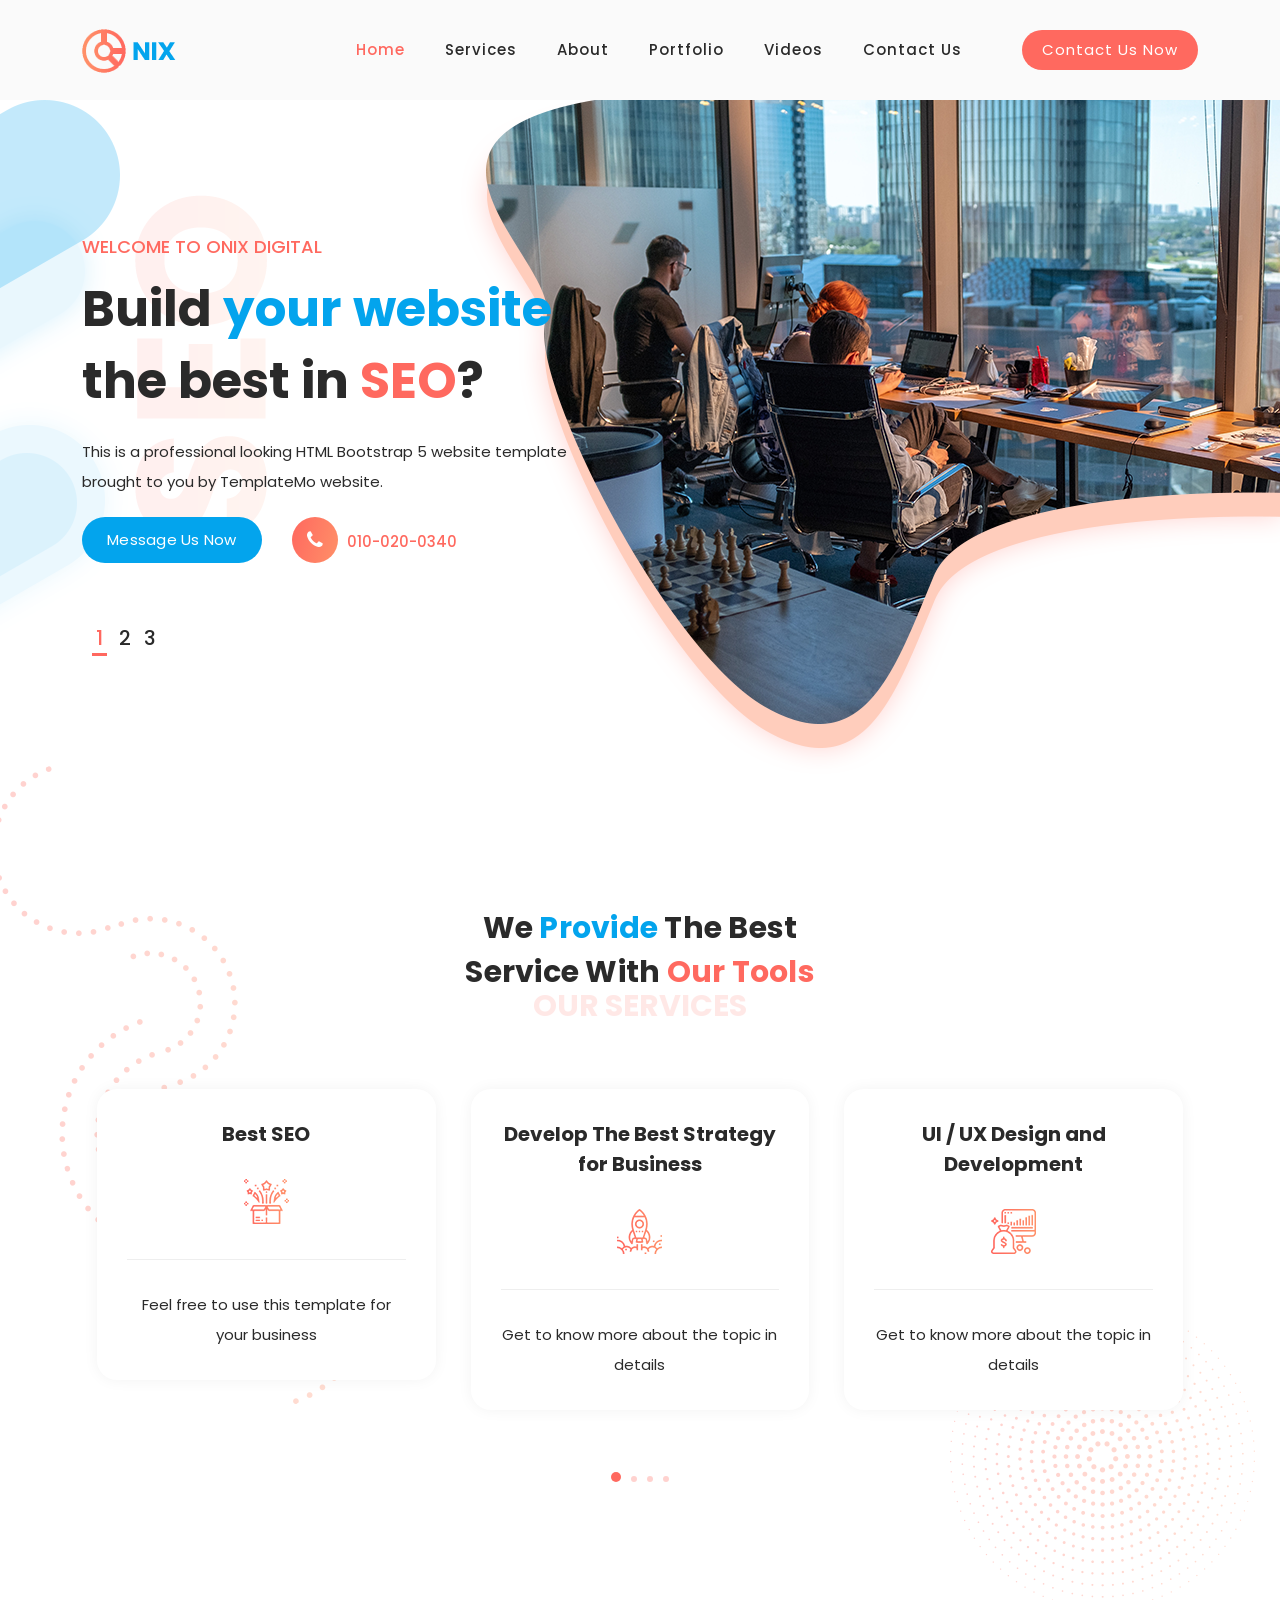
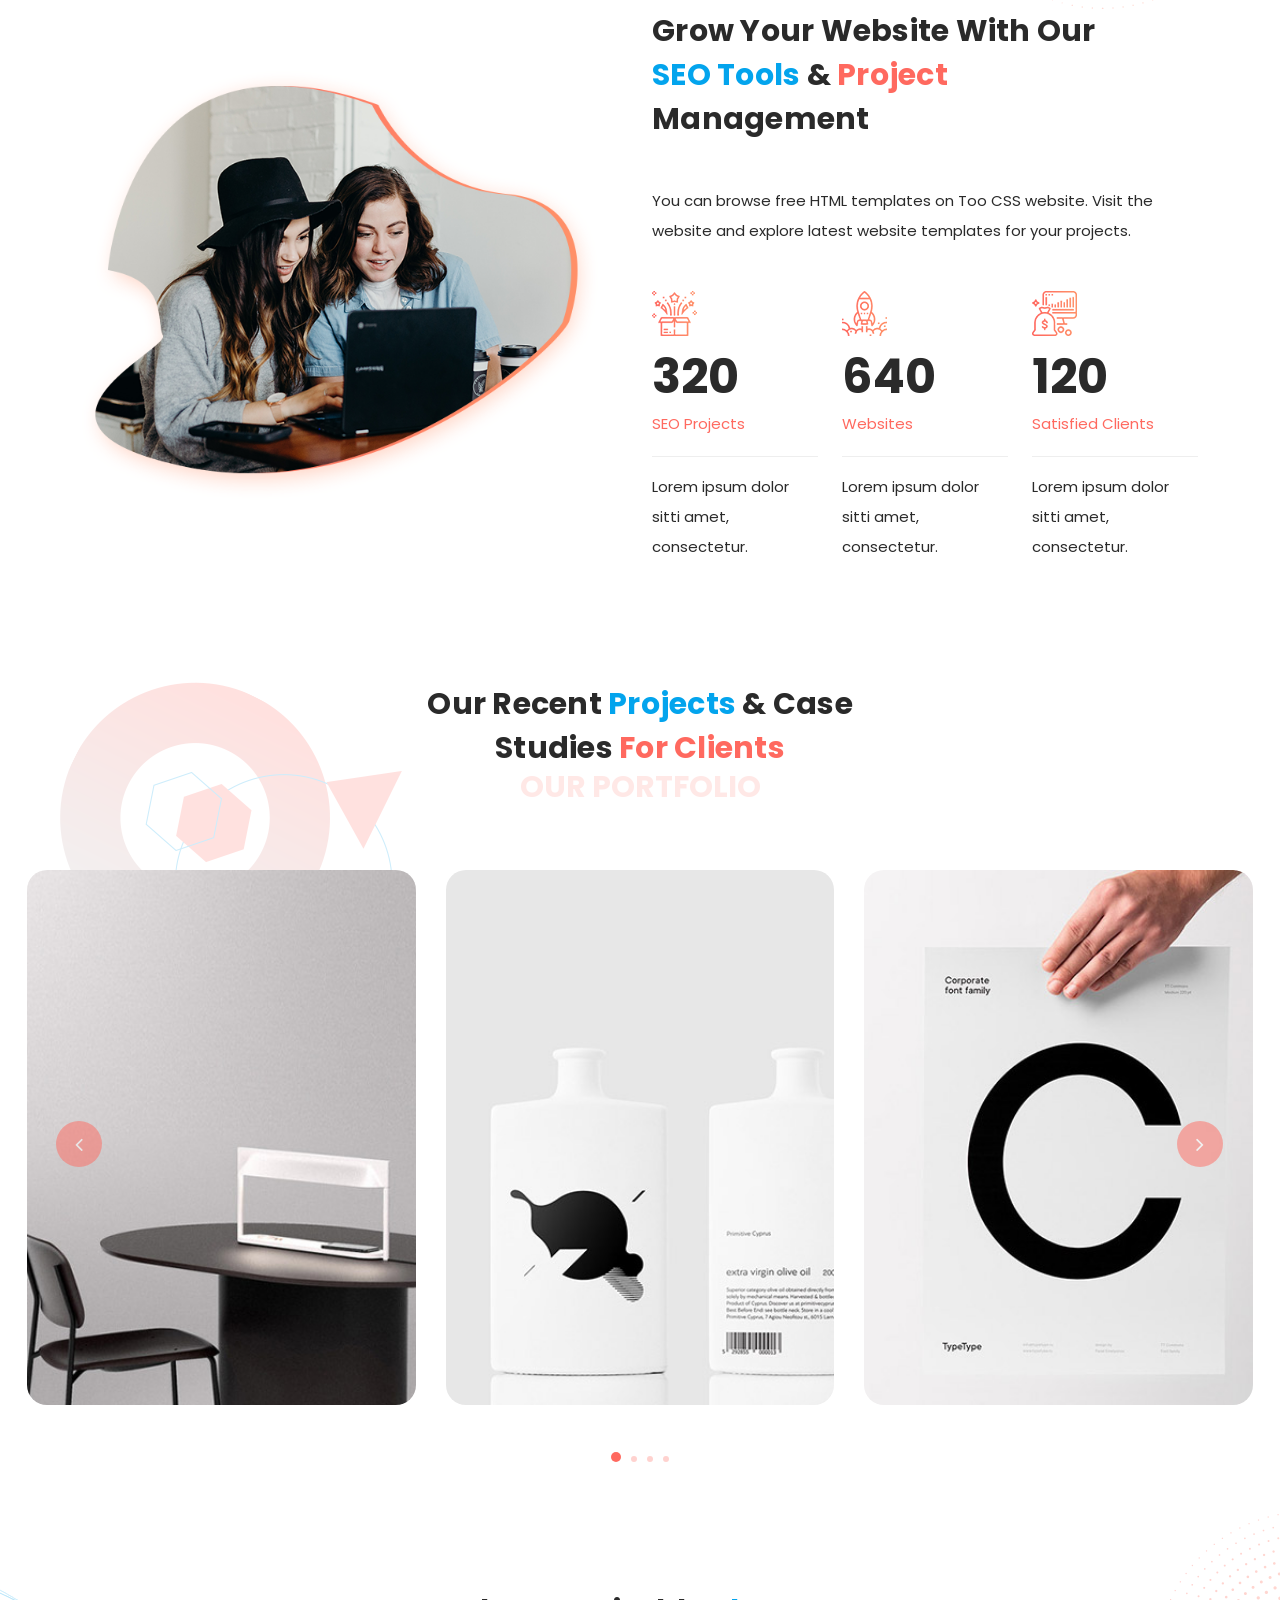
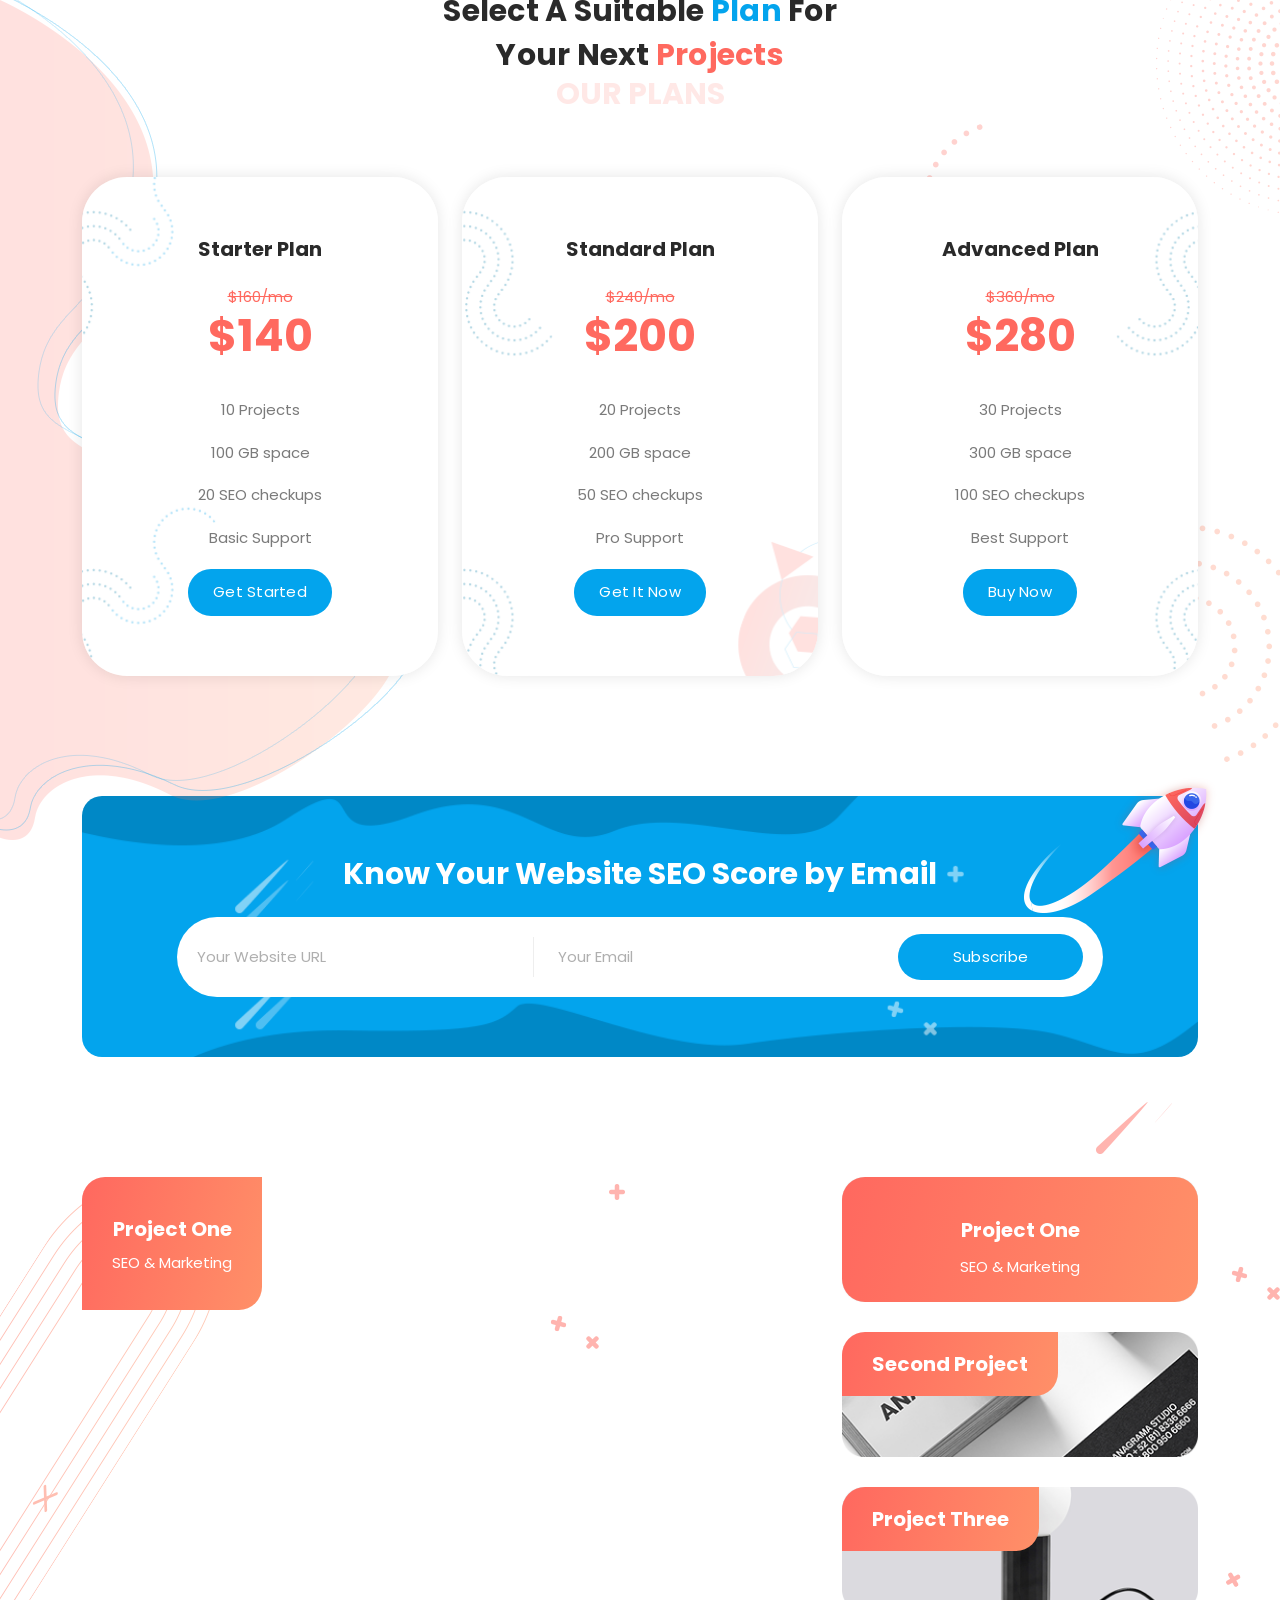
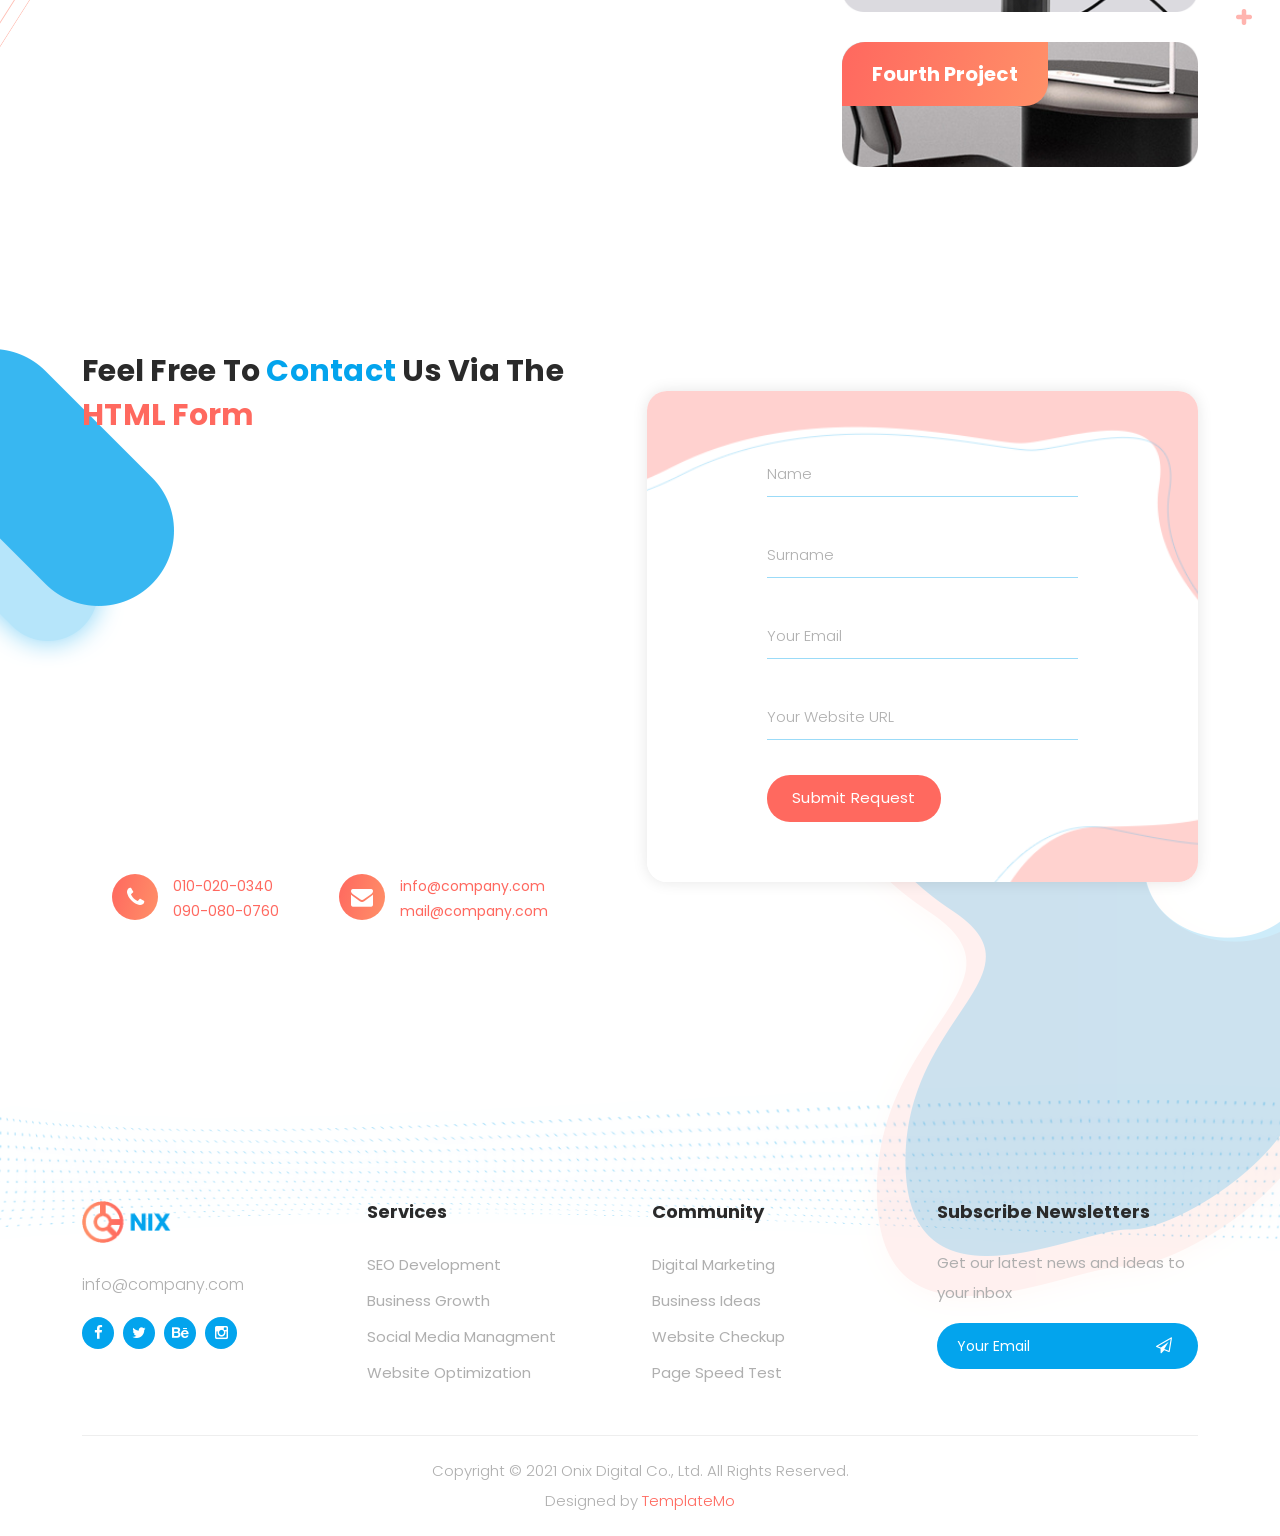
==== commit 8fa16409: "Update index.html" ====
--- a/index.html
+++ b/index.html
@@ -152,7 +152,7 @@
         <div class="col-lg-12">
           <div class="owl-carousel owl-services">
             <div class="item">
-              <h4>Learn More about our Guidelines</h4>
+              <h4>Best SEO</h4>
               <div class="icon"><img src="assets/images/service-icon-01.png" alt=""></div>
               <p>Feel free to use this template for your business</p>
             </div>
@@ -777,4 +777,4 @@
     });
   </script>
 </body>
-</html>+</html>
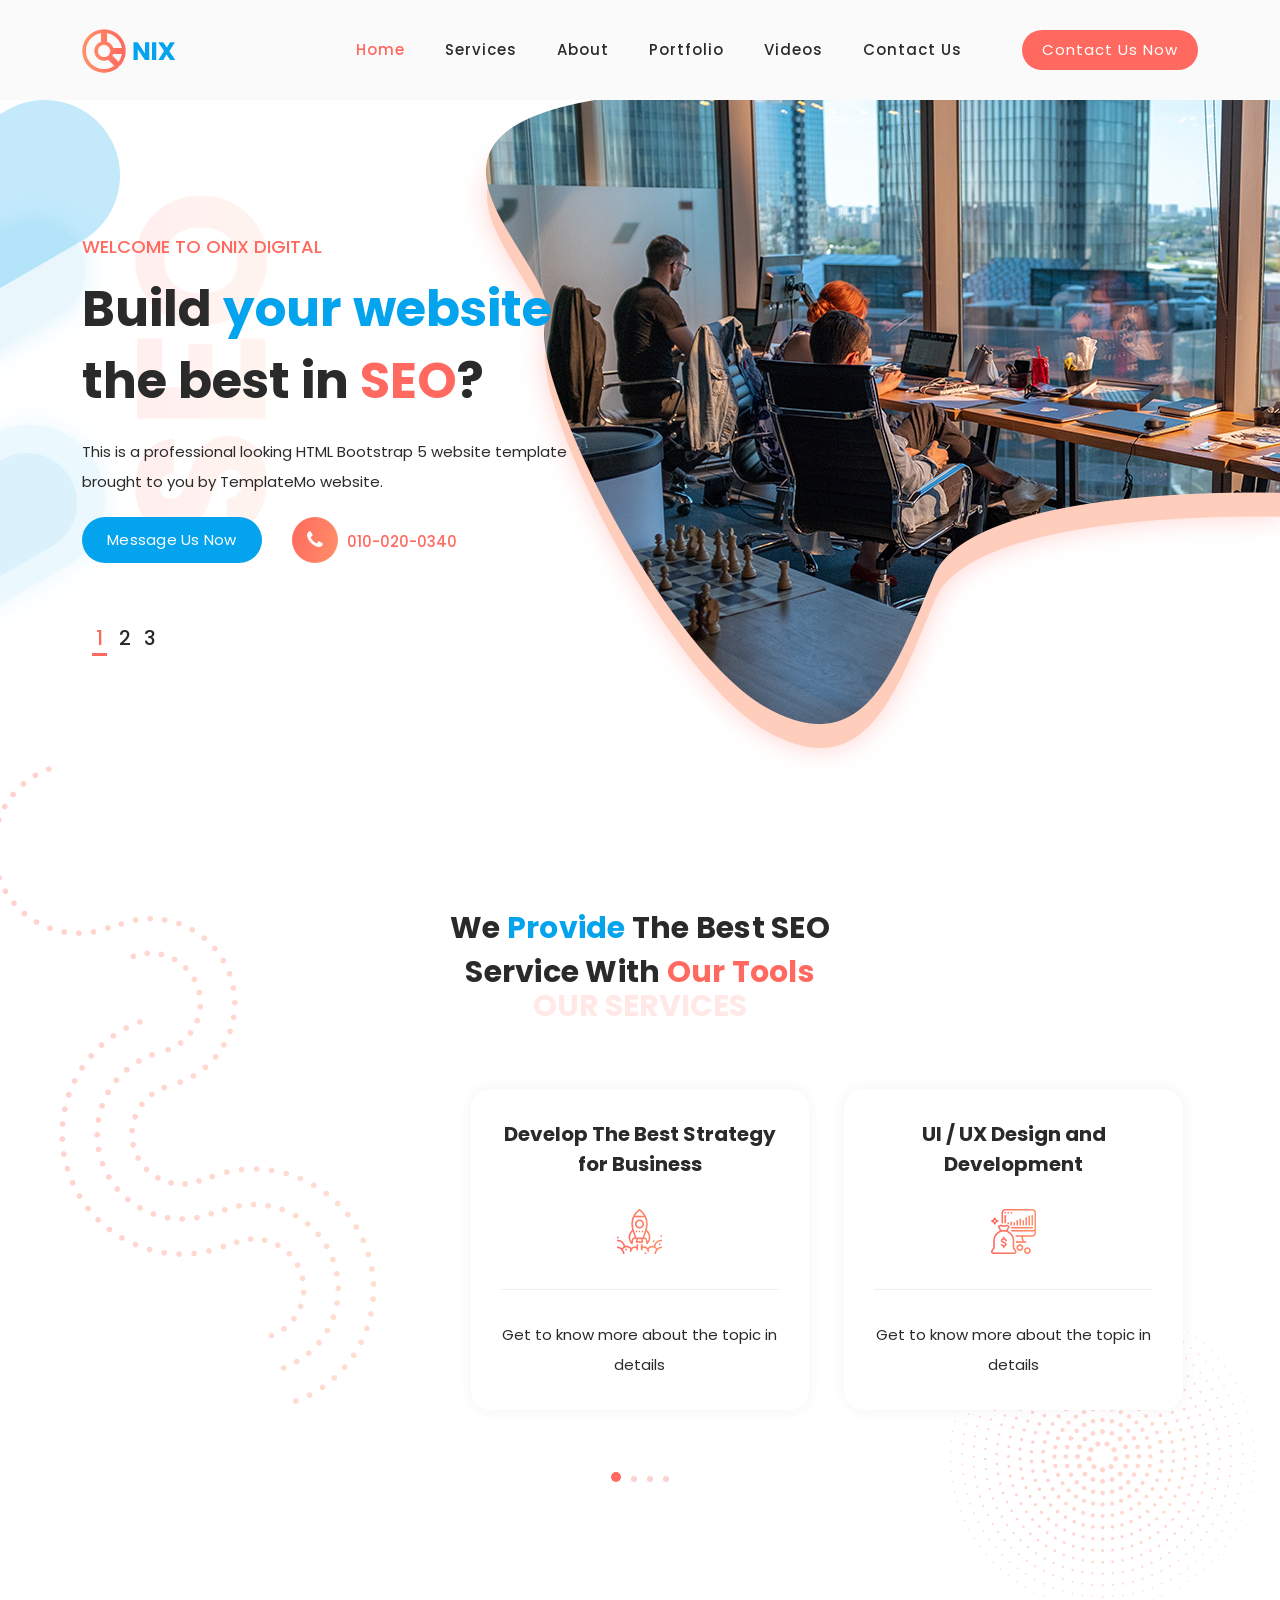
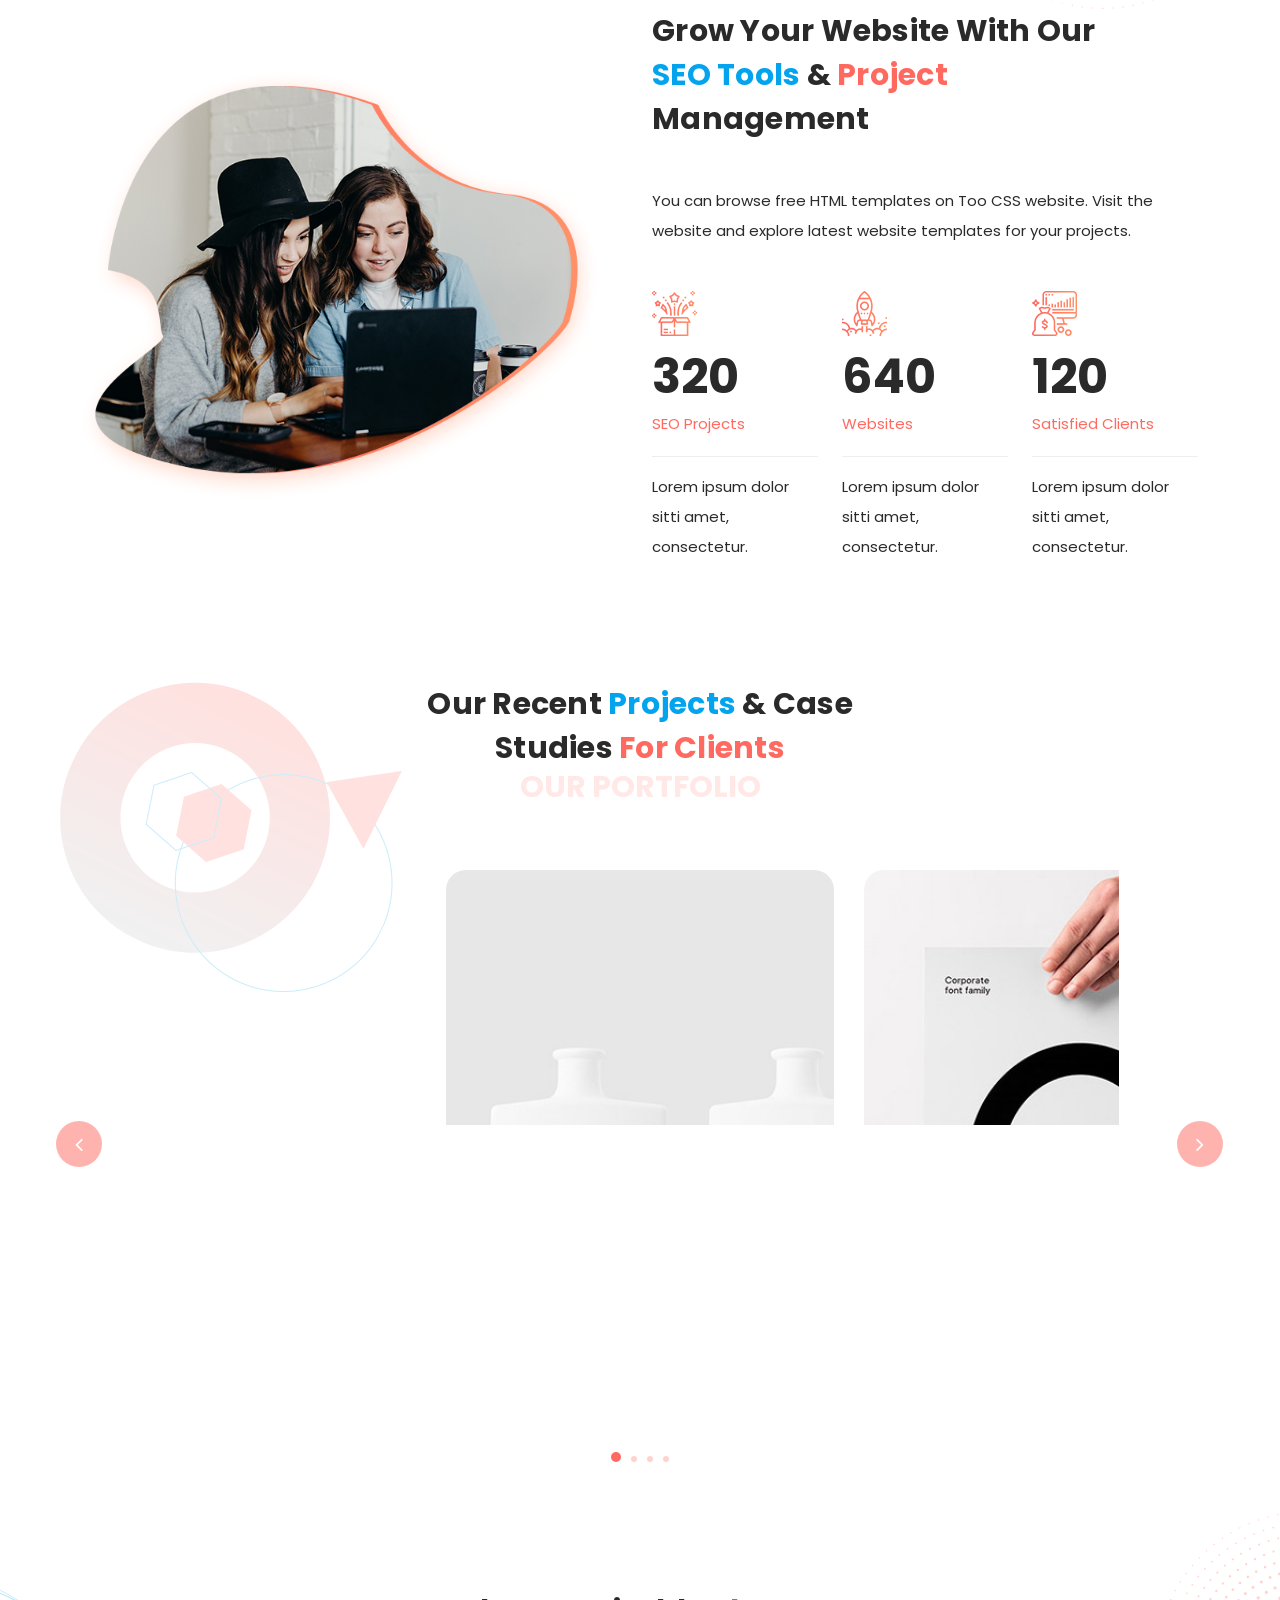
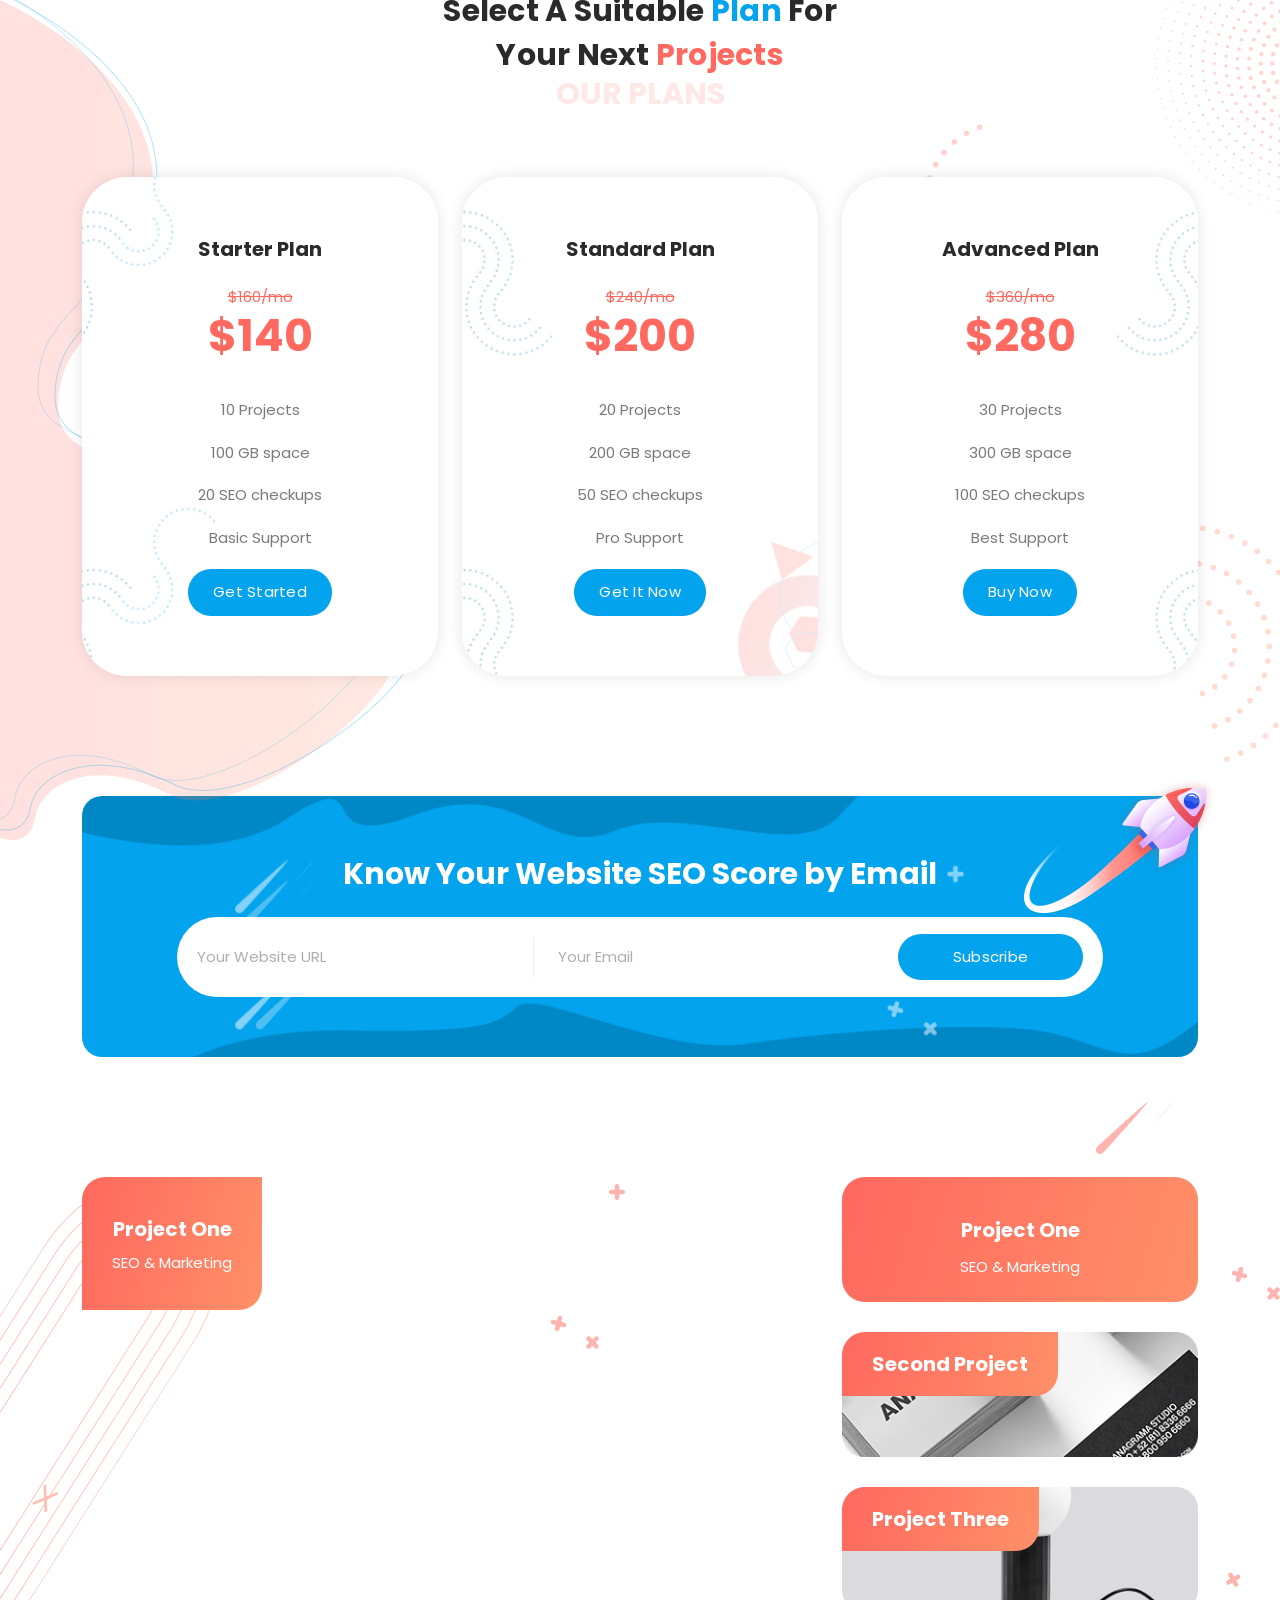
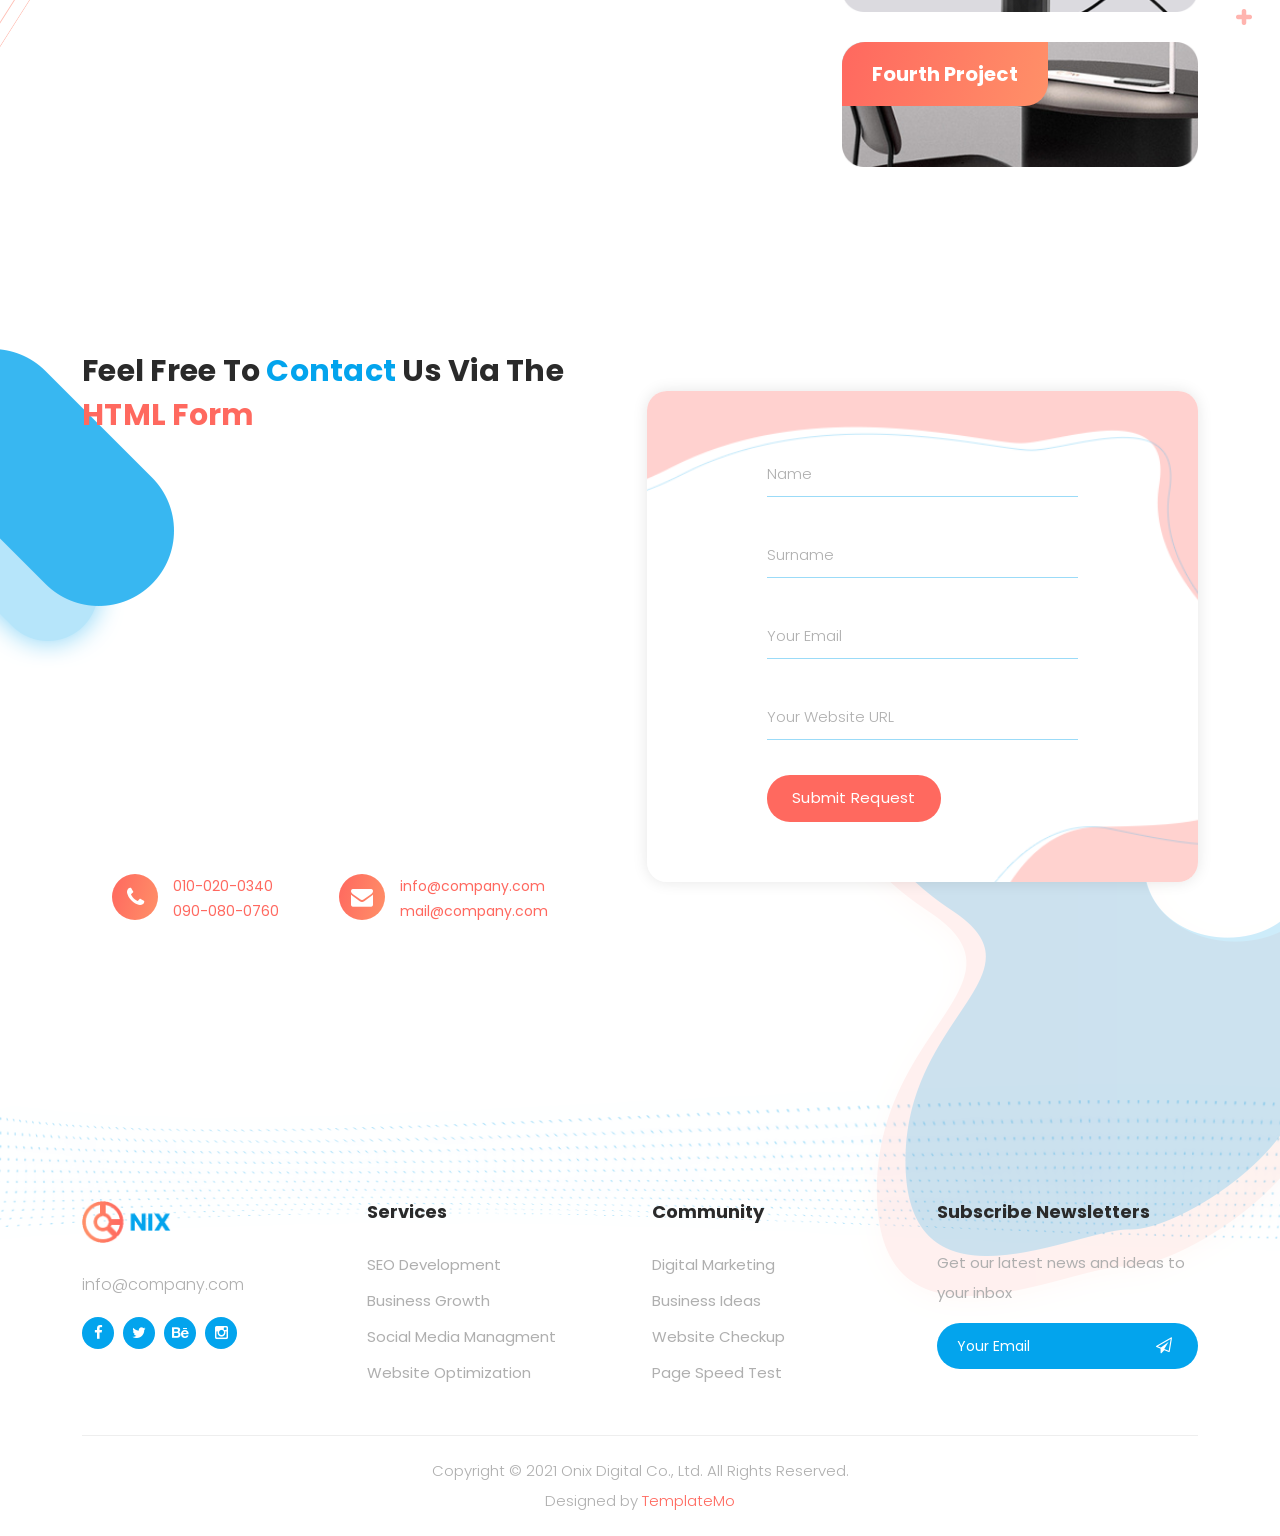
==== commit e0917fbe: "Update index.html" ====
--- a/index.html
+++ b/index.html
@@ -143,7 +143,7 @@
       <div class="row">
         <div class="col-lg-6 offset-lg-3">
           <div class="section-heading">
-            <h2>We <em>Provide</em> The Best Service With <span>Our Tools</span></h2>
+            <h2>We <em>Provide</em> The Best SEO Service With <span>Our Tools</span></h2>
             <span>Our Services</span>
           </div>
         </div>
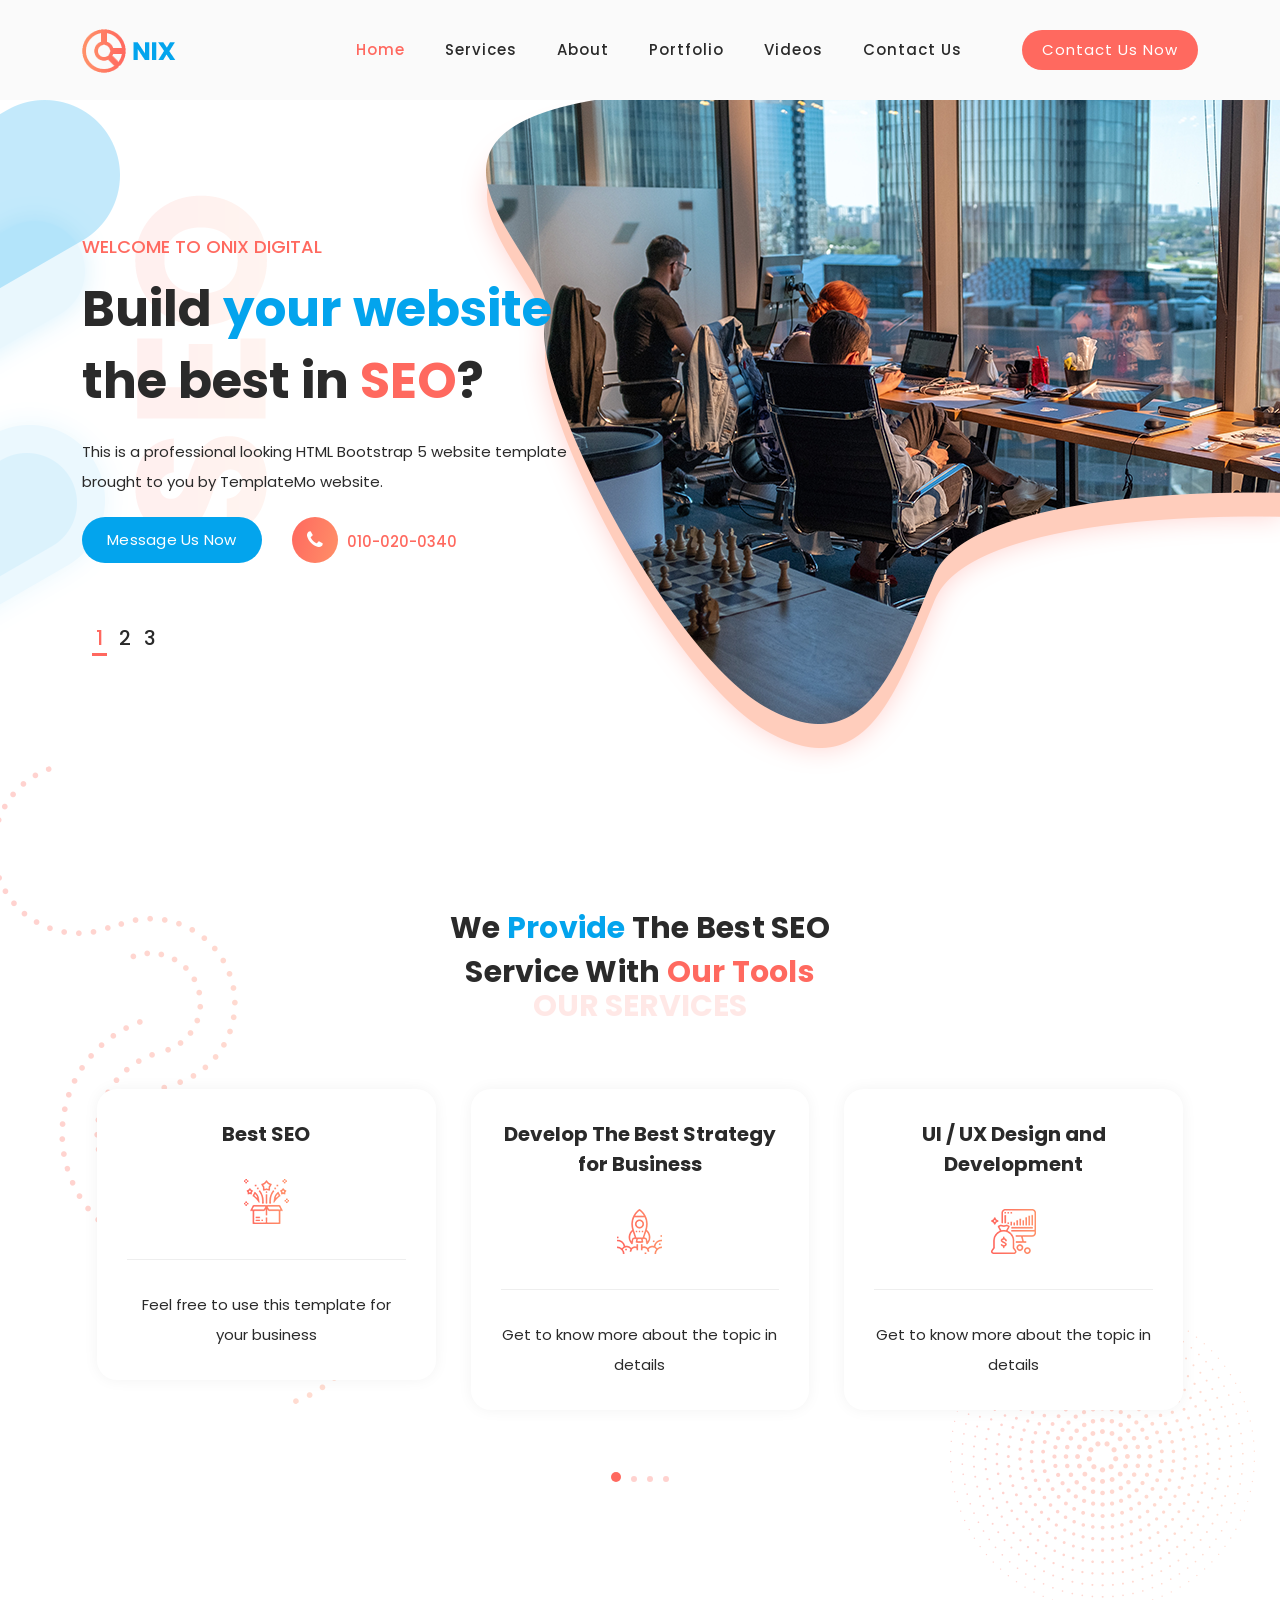
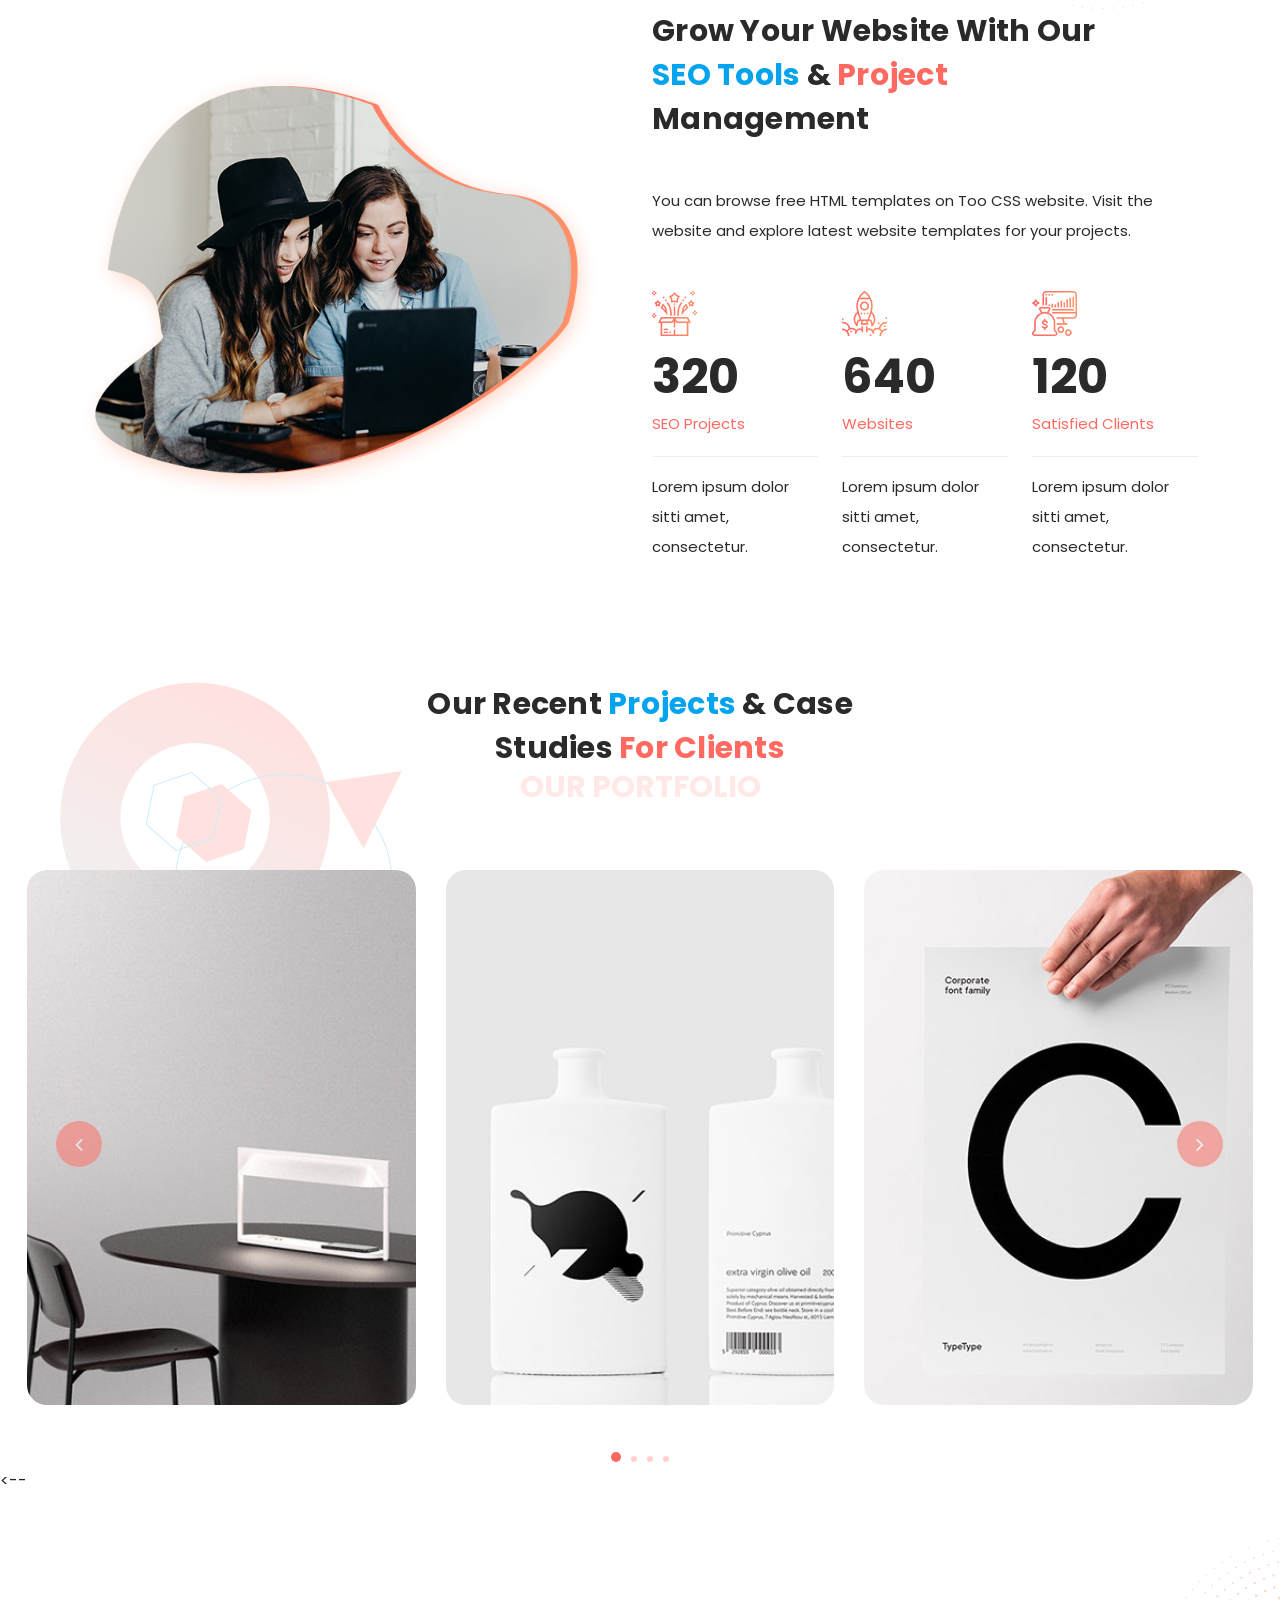
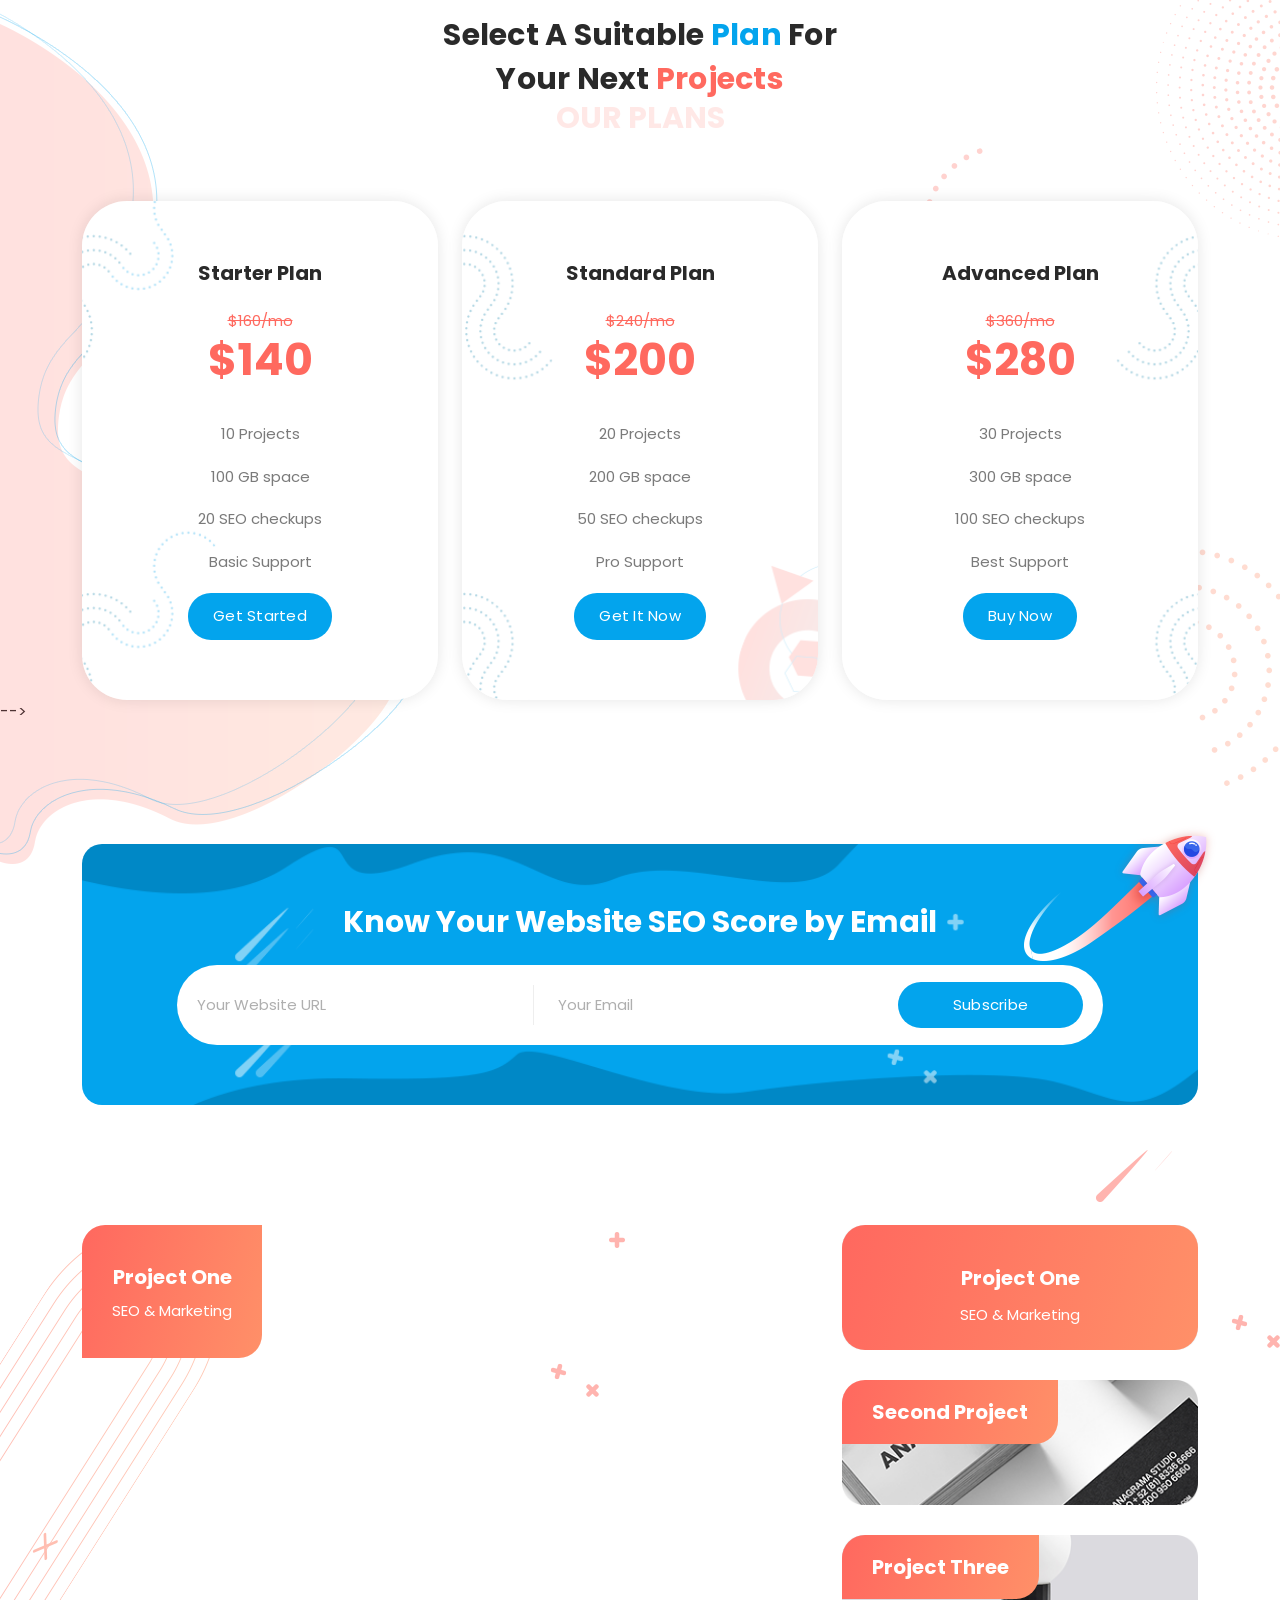
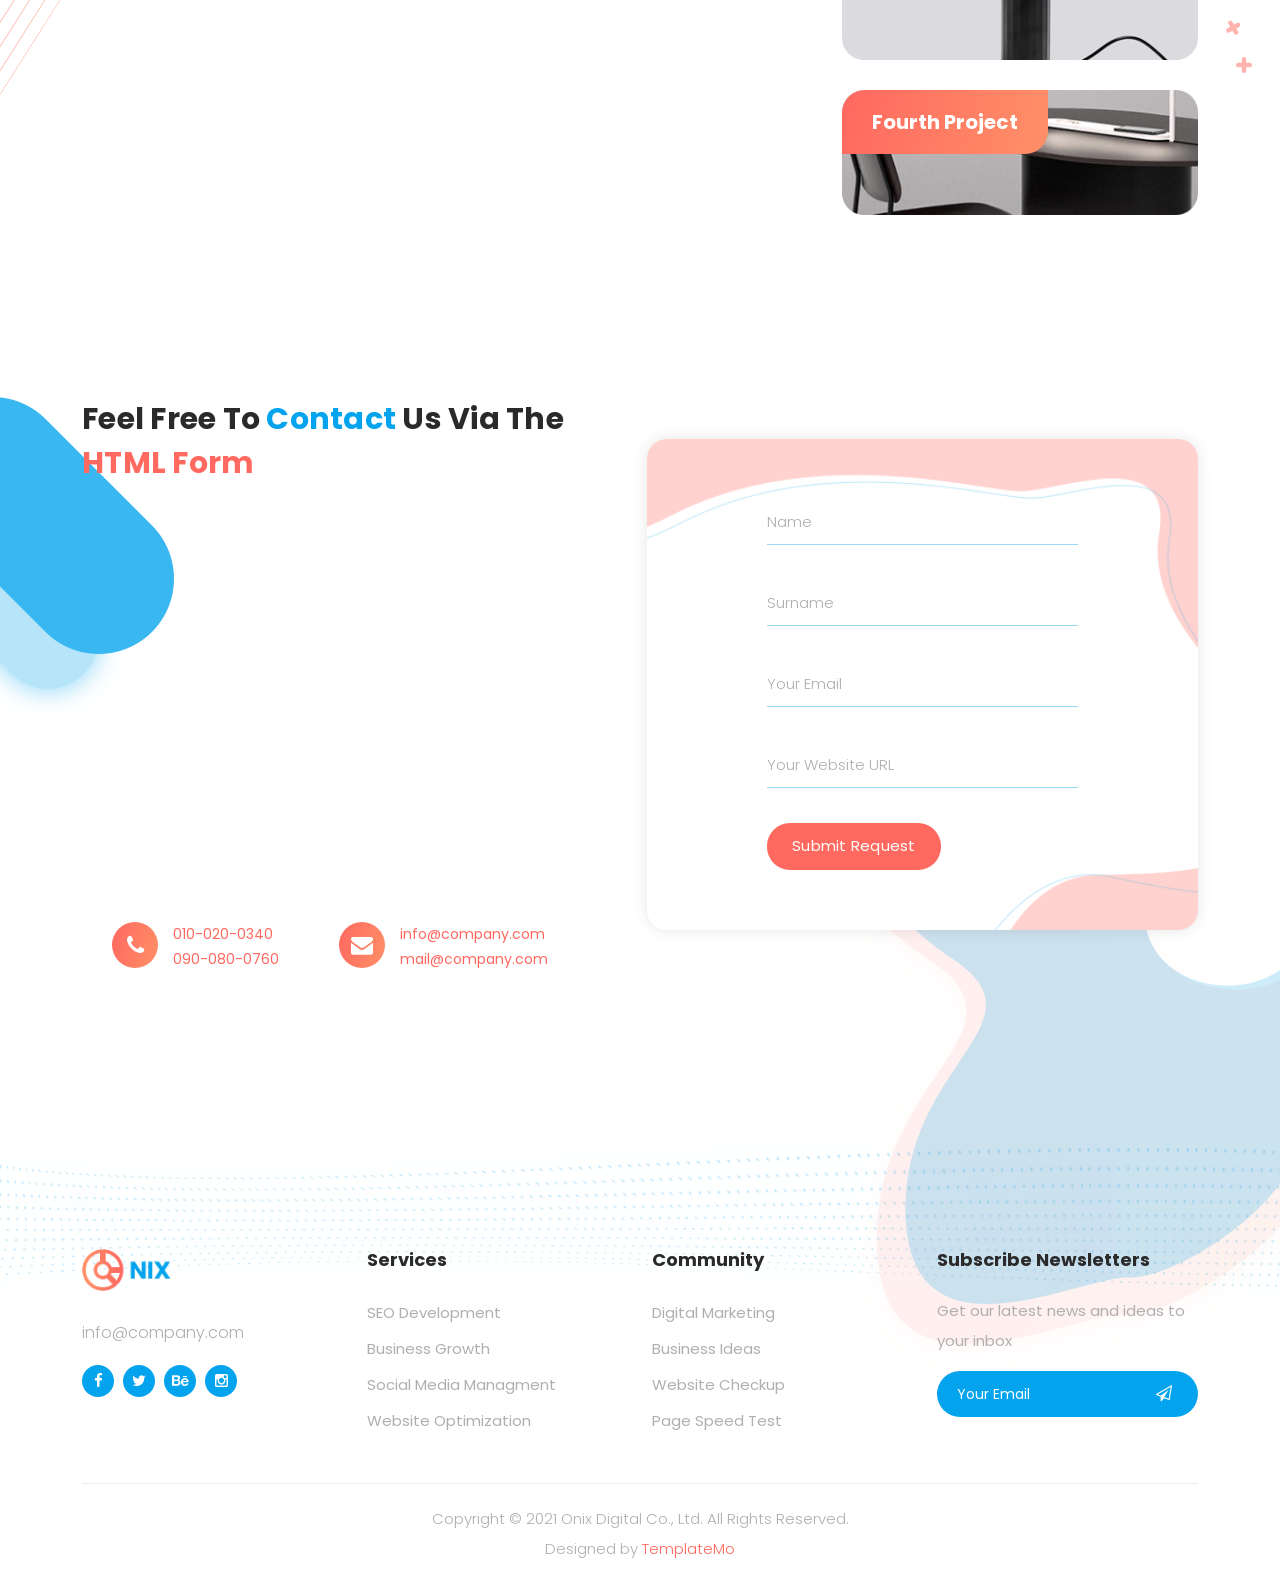
==== commit e3d1daff: "Update index.html" ====
--- a/index.html
+++ b/index.html
@@ -429,7 +429,7 @@
     </div>
   </div>
 
-  <div id="pricing" class="pricing-tables">
+ <-- <div id="pricing" class="pricing-tables">
     <div class="tables-left-dec">
       <img src="assets/images/tables-left-dec.png" alt="">
     </div>
@@ -496,7 +496,7 @@
         </div>
       </div>
     </div>
-  </div>
+  </div>  -->
 
   <div id="subscribe" class="subscribe">
     <div class="container">
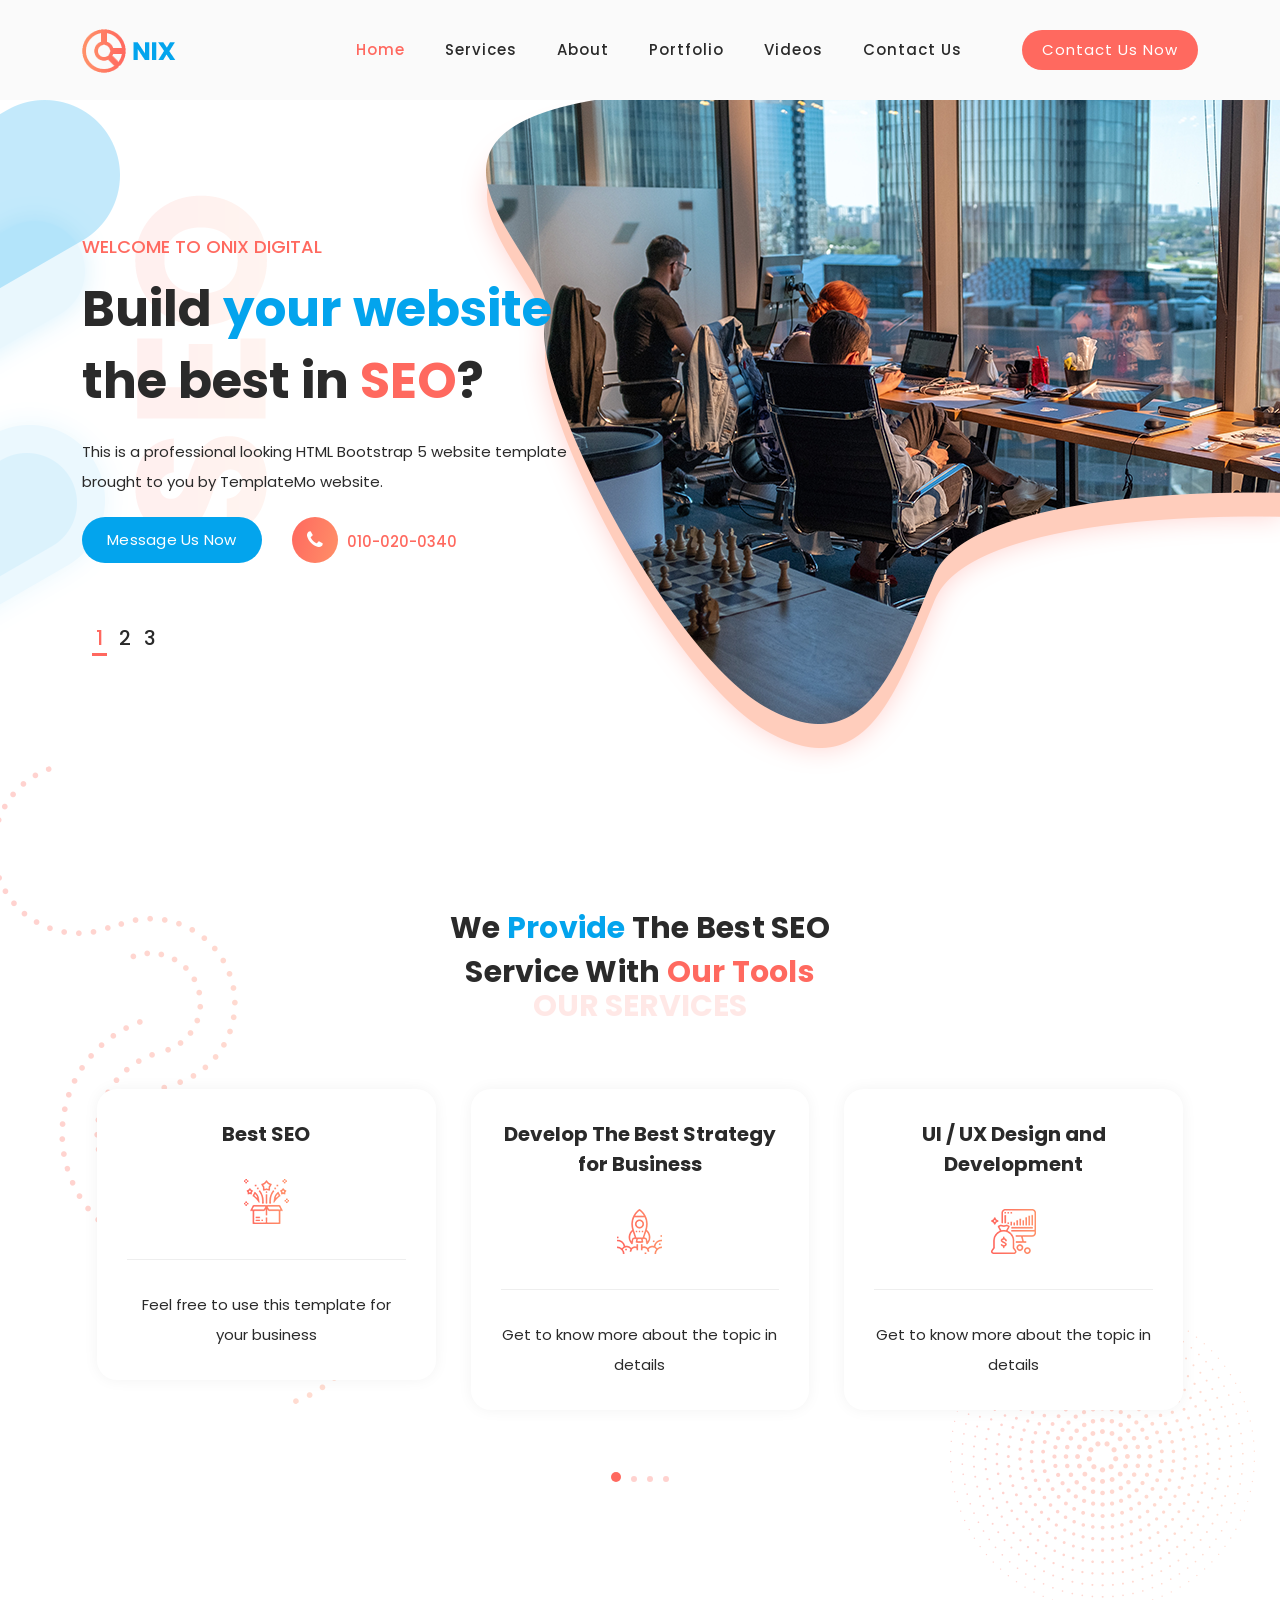
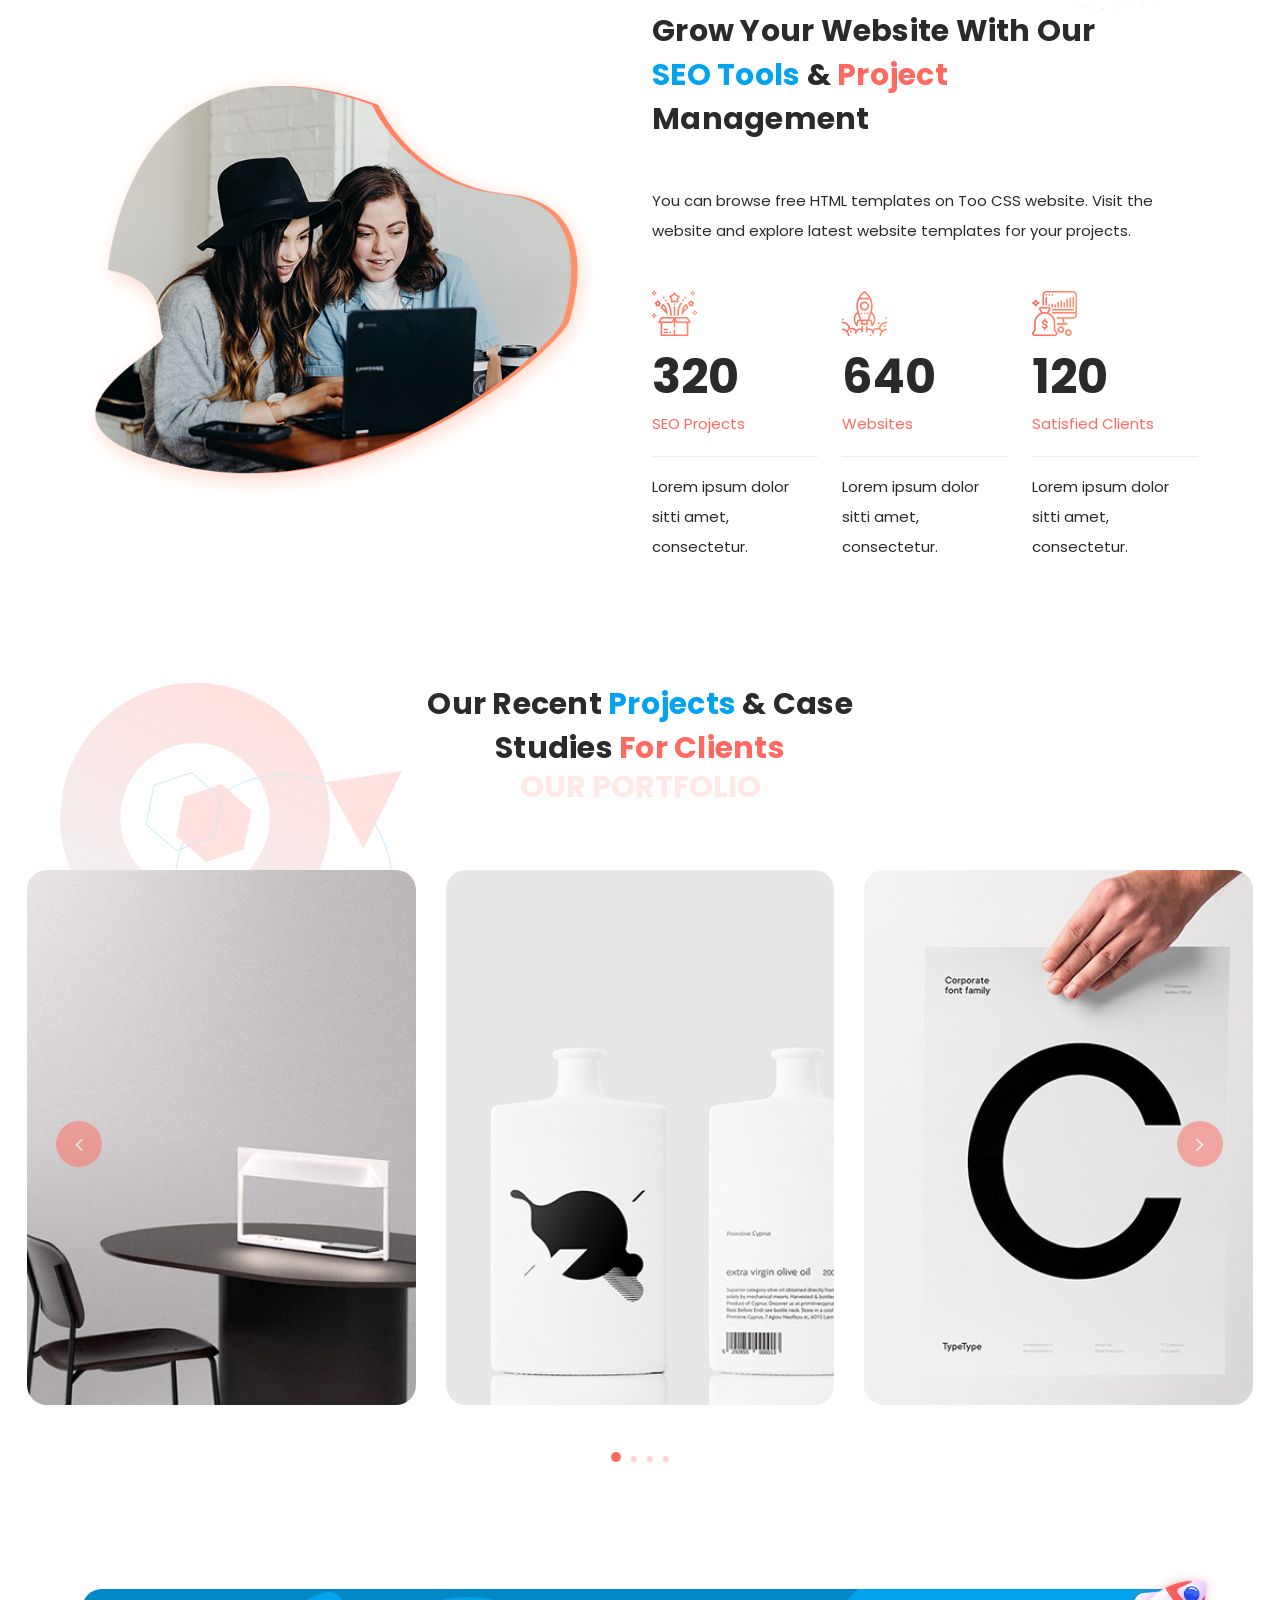
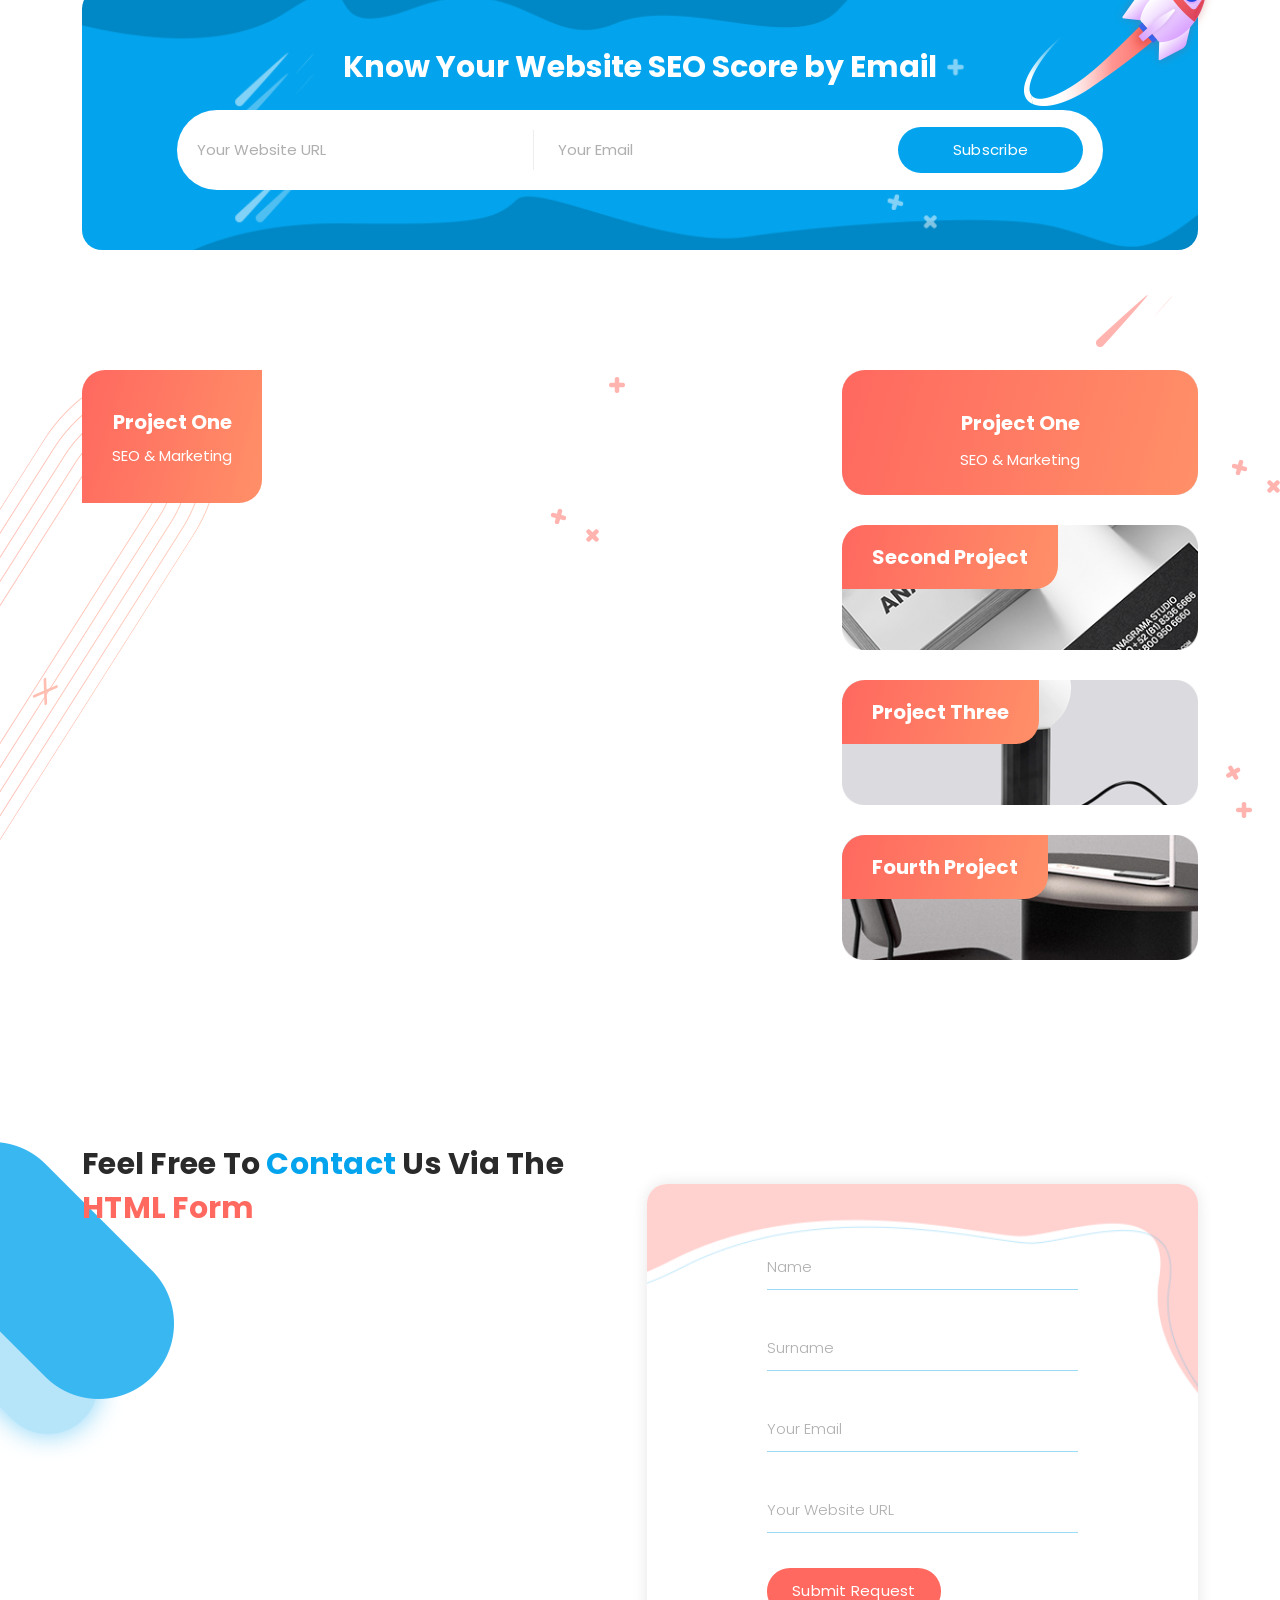
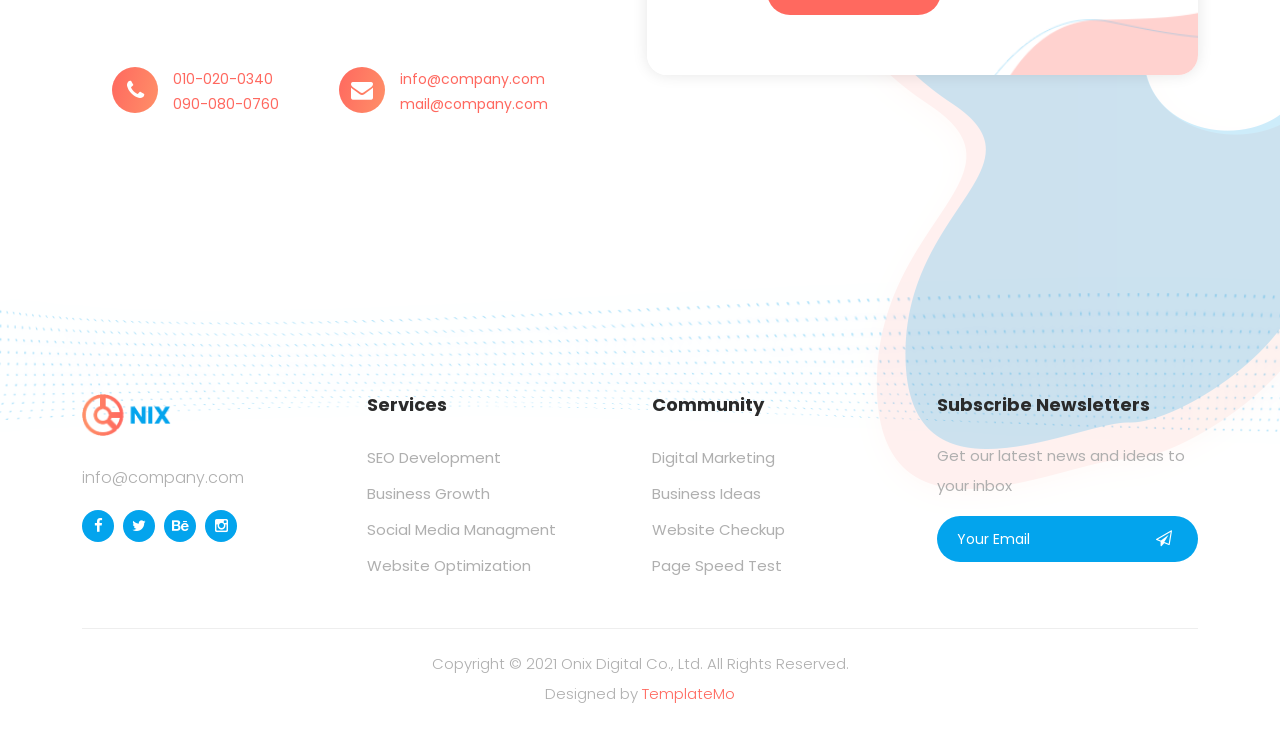
==== commit 7337f61b: "Update index.html" ====
--- a/index.html
+++ b/index.html
@@ -429,7 +429,7 @@
     </div>
   </div>
 
- <-- <div id="pricing" class="pricing-tables">
+  <!-- <div id="pricing" class="pricing-tables">
     <div class="tables-left-dec">
       <img src="assets/images/tables-left-dec.png" alt="">
     </div>
@@ -496,7 +496,7 @@
         </div>
       </div>
     </div>
-  </div>  -->
+  </div> -->
 
   <div id="subscribe" class="subscribe">
     <div class="container">
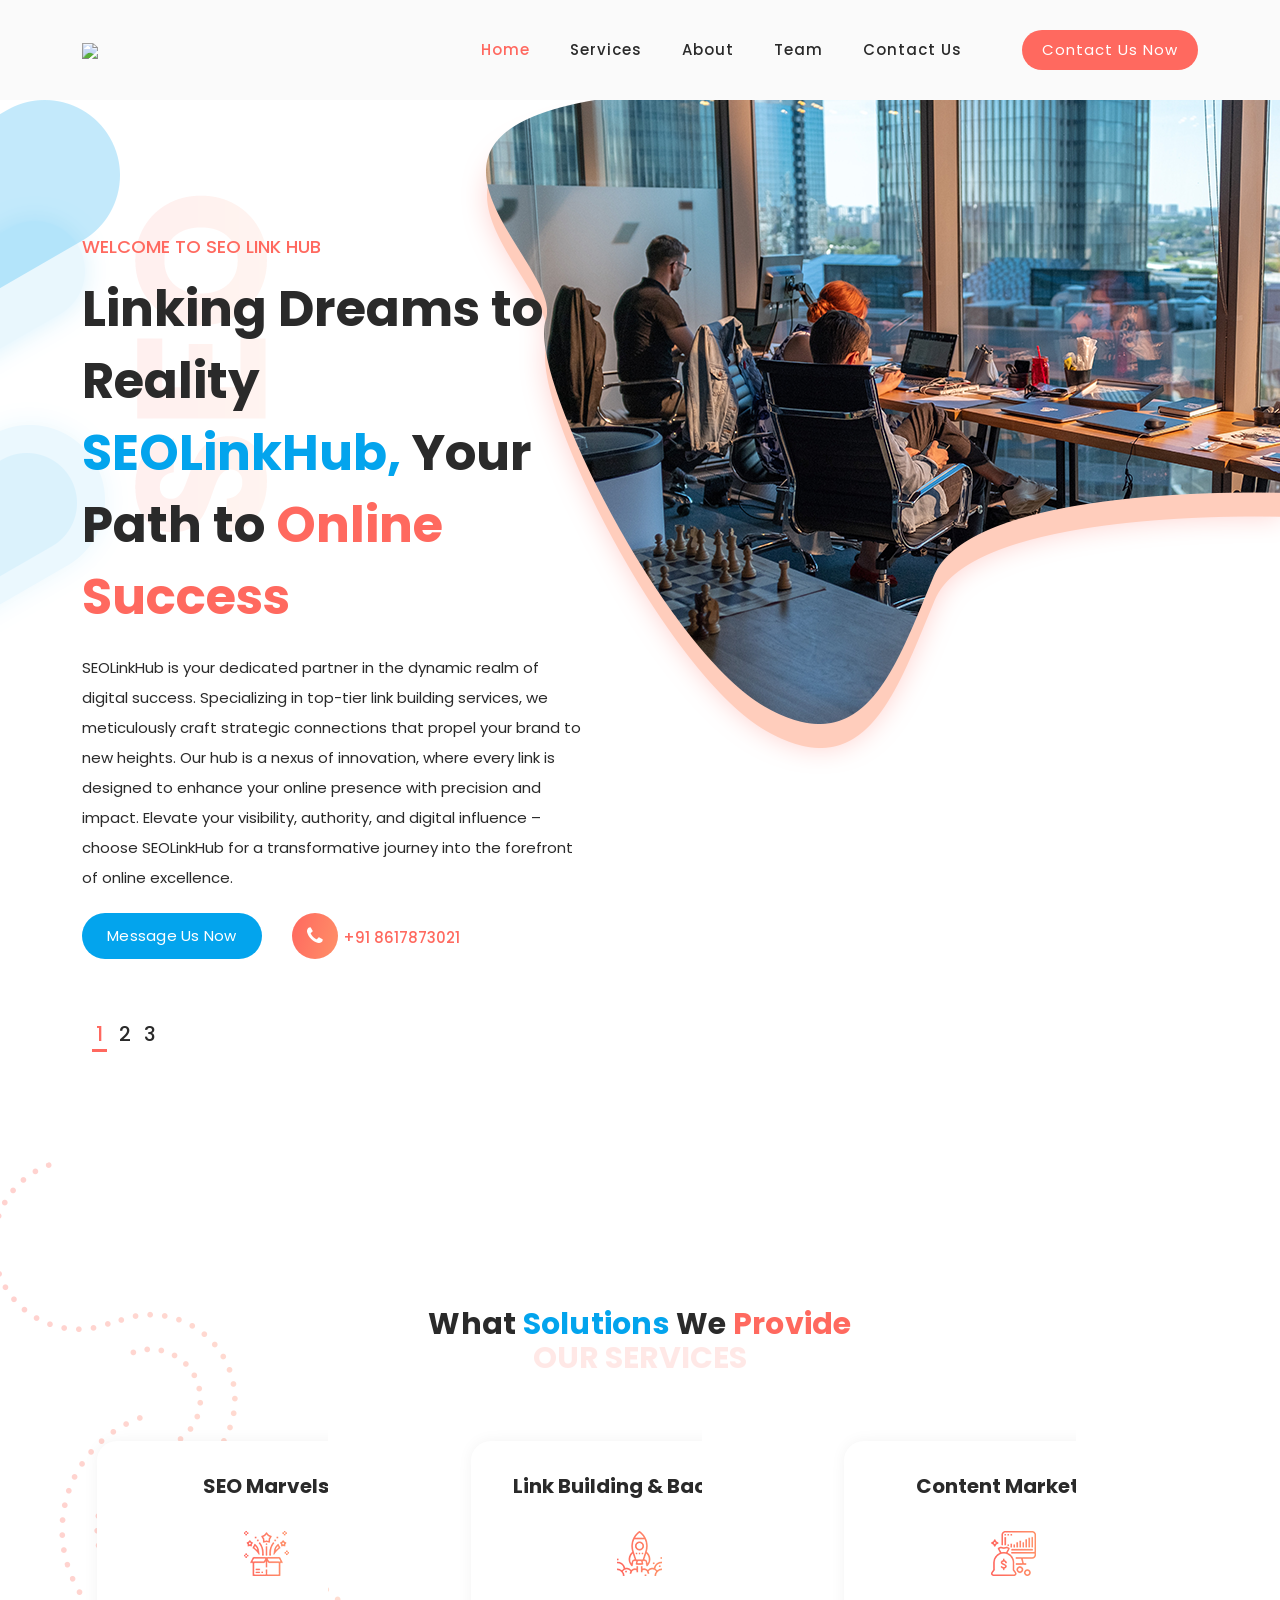
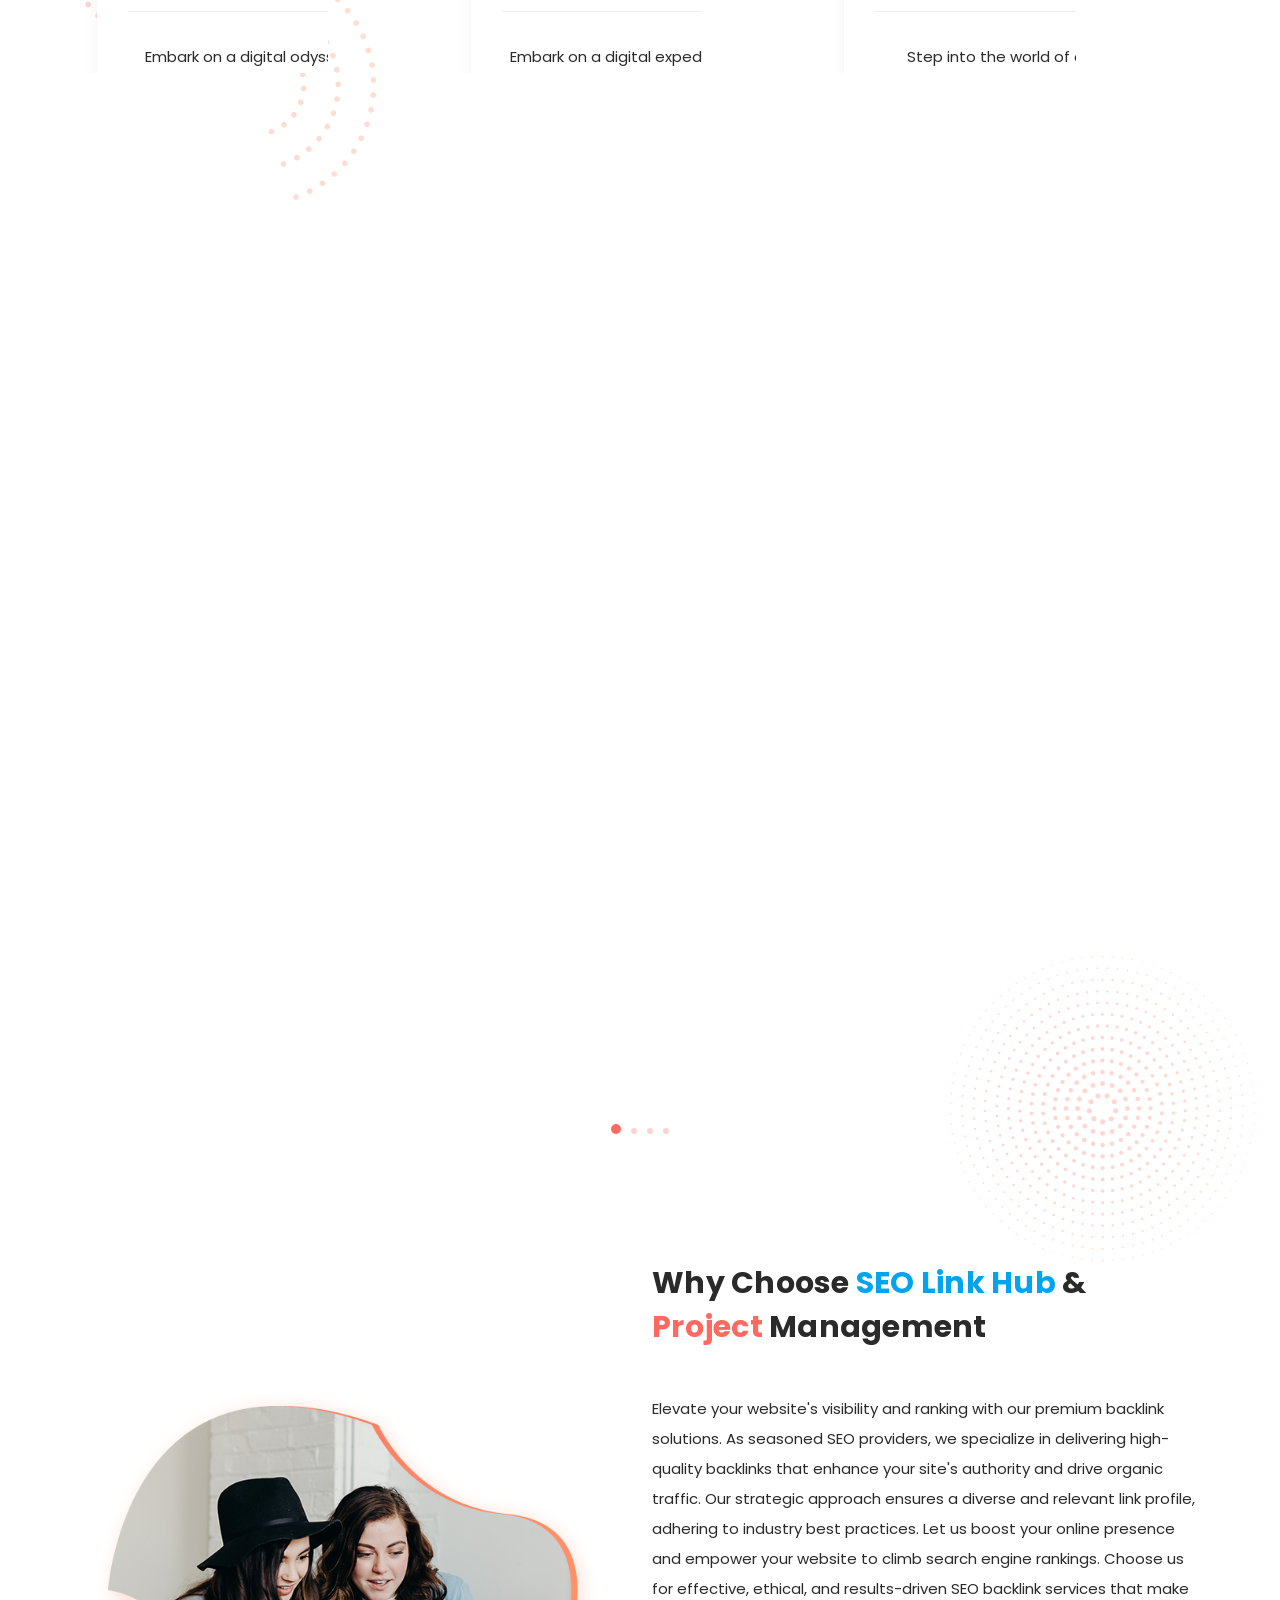
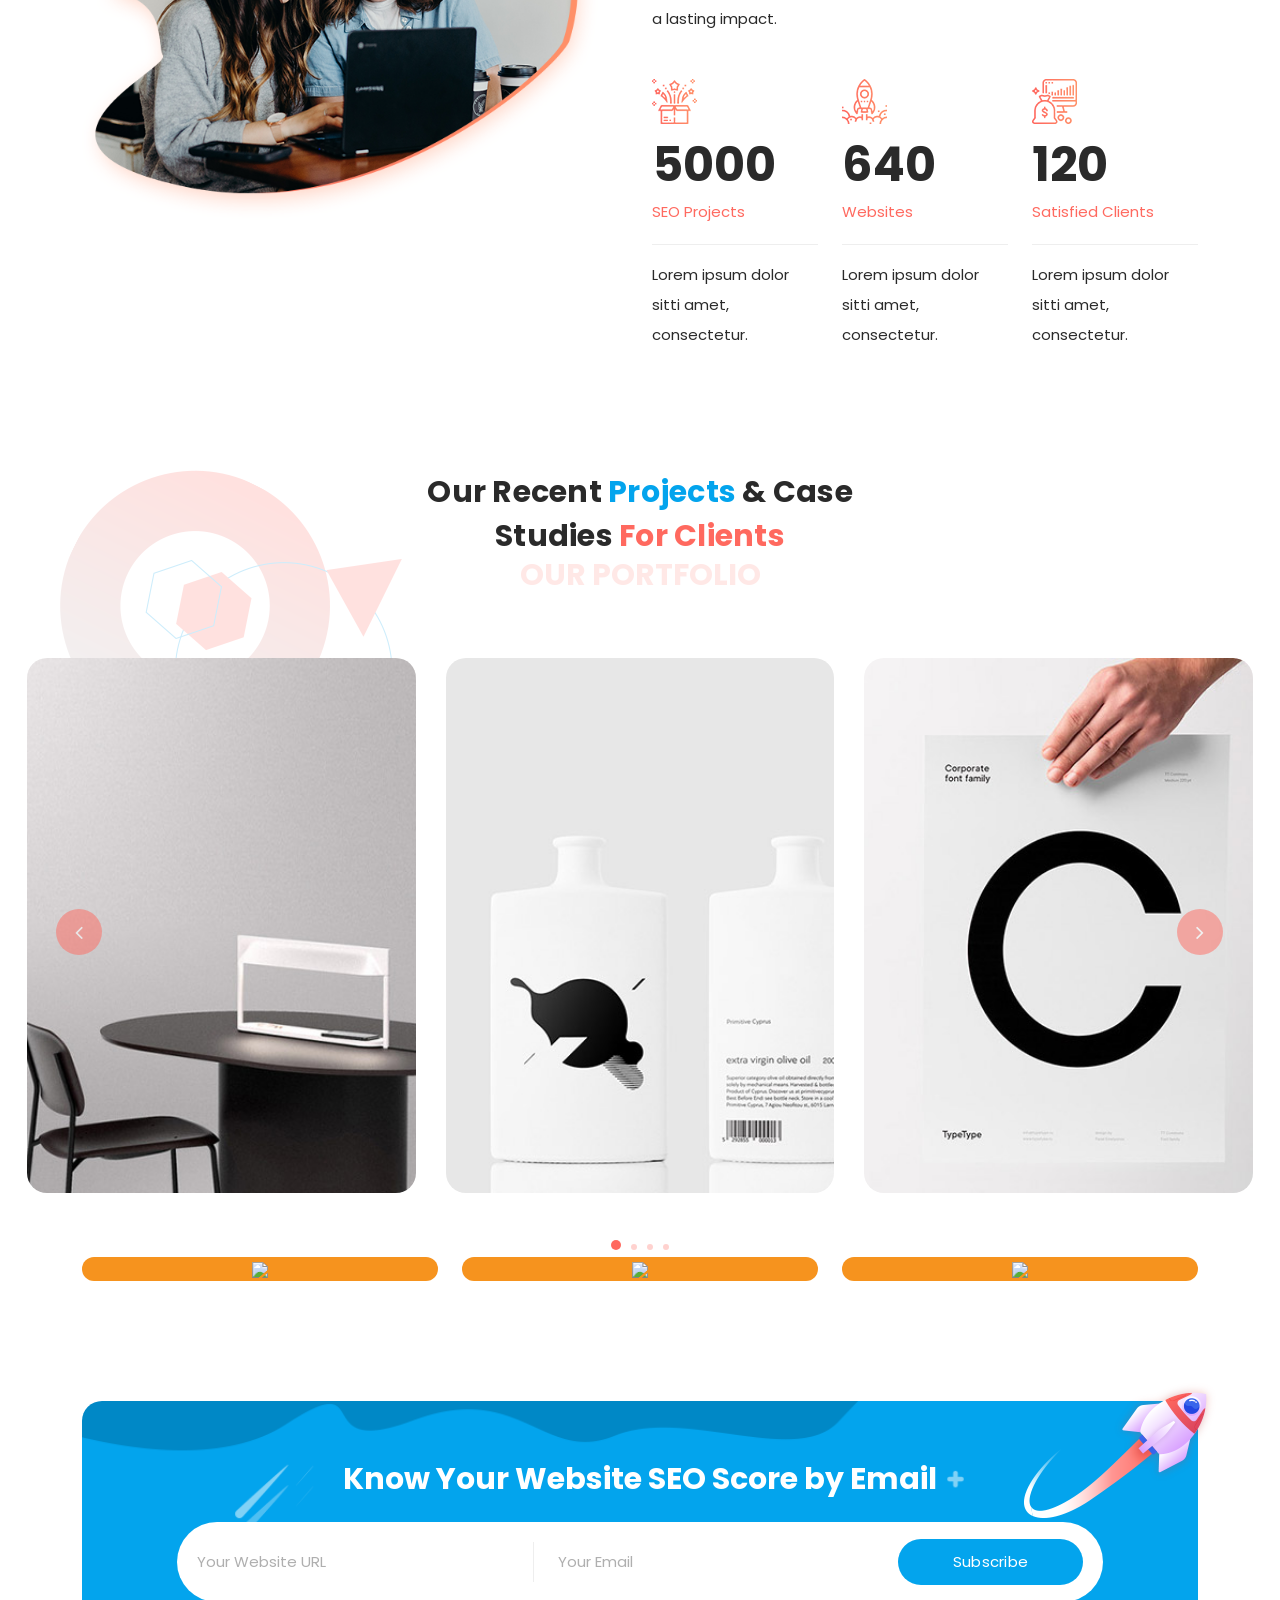
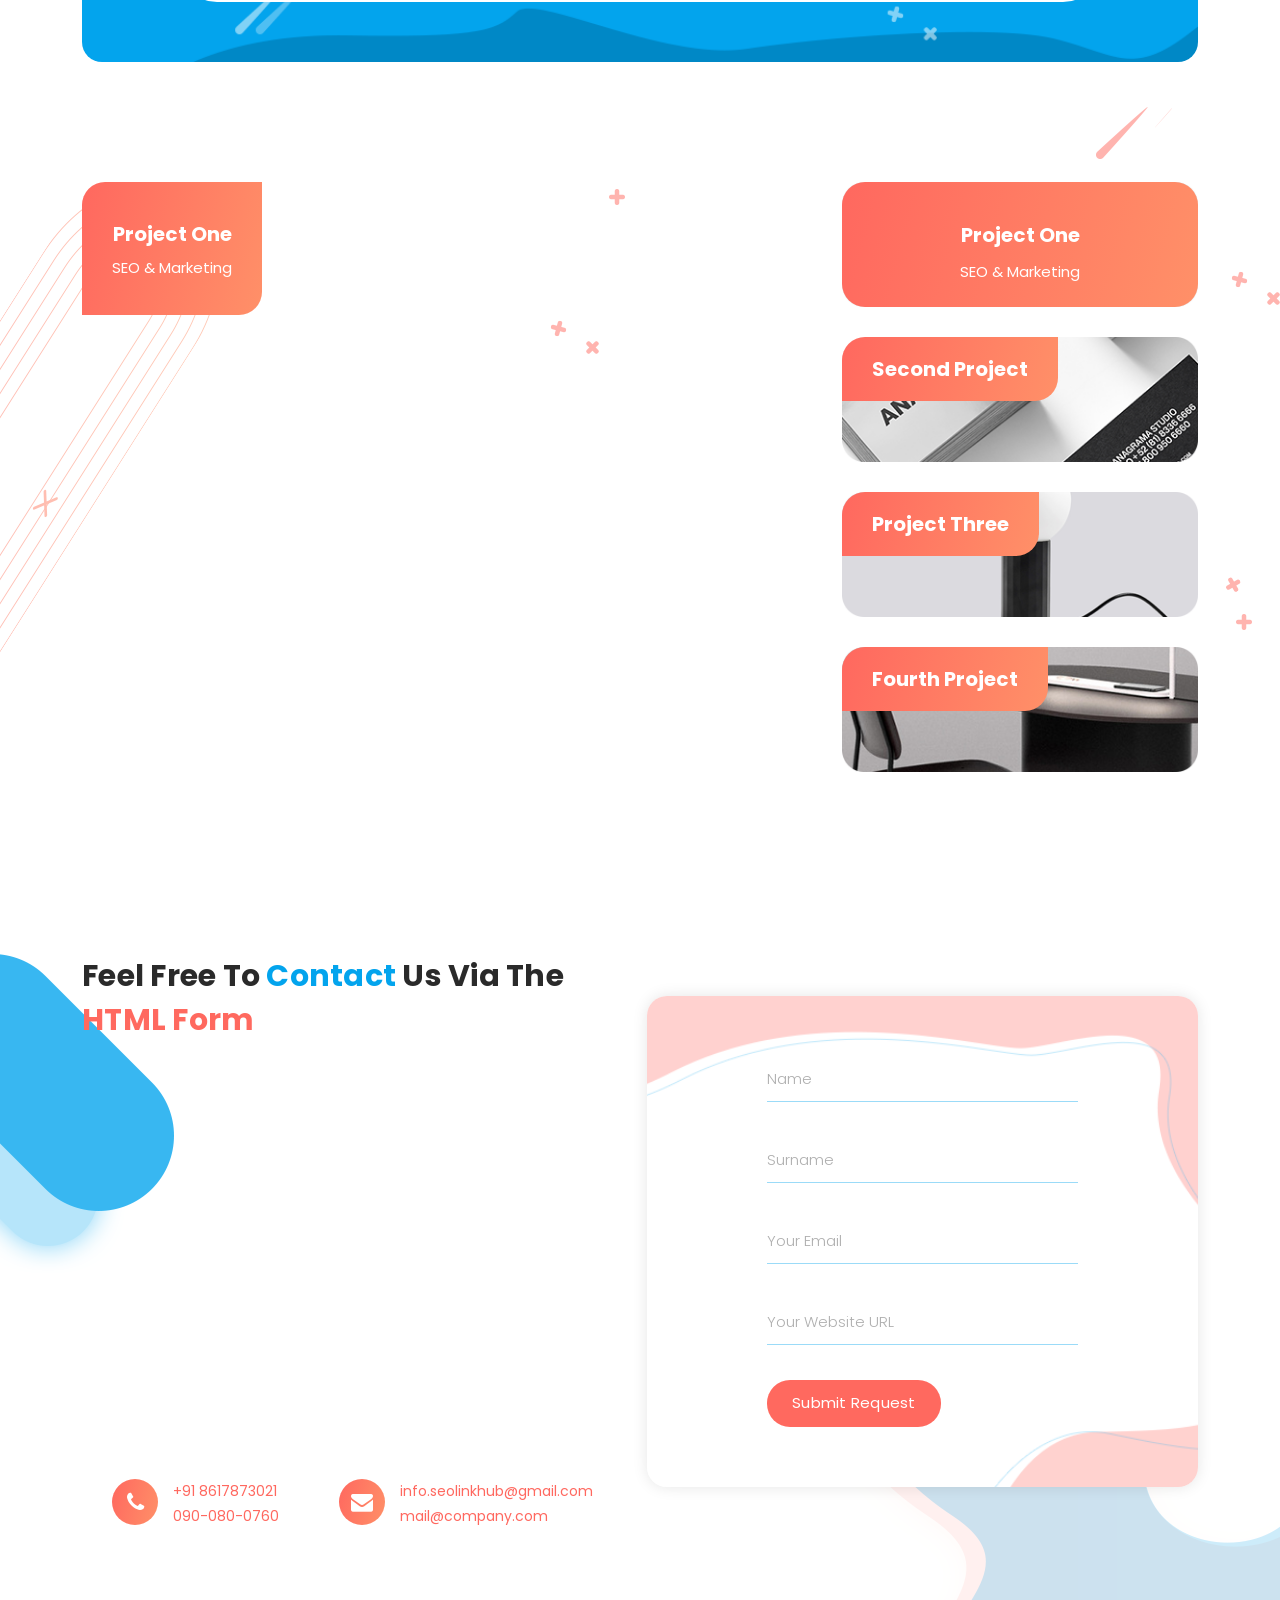
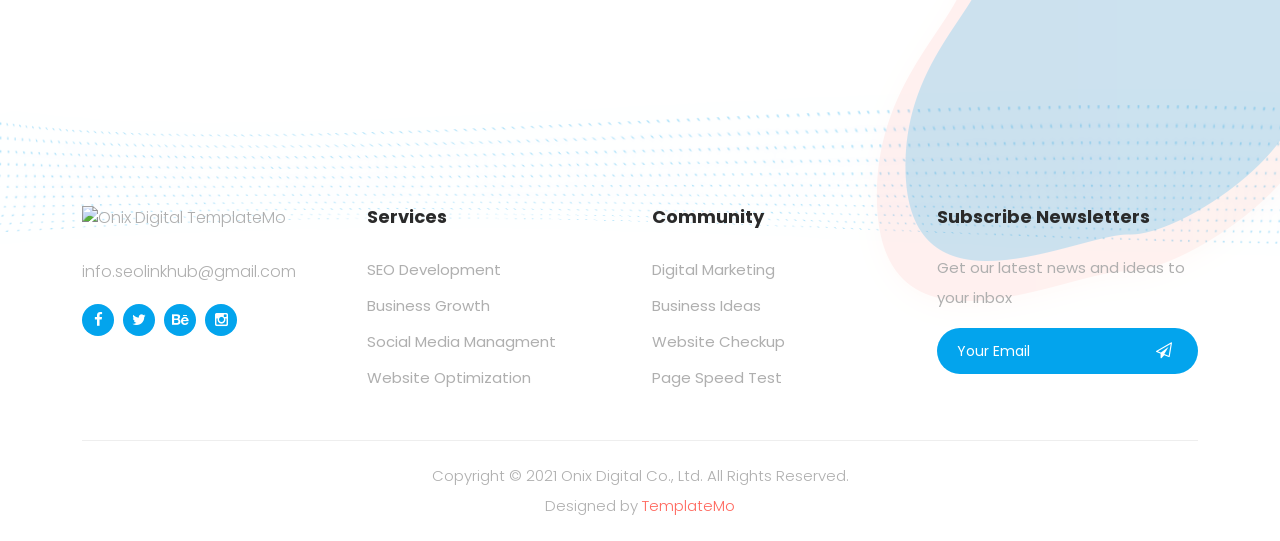
==== commit 0b267730: "Update index.html" ====
--- a/index.html
+++ b/index.html
@@ -15,6 +15,7 @@
 
     <!-- Bootstrap core CSS -->
     <link href="vendor/bootstrap/css/bootstrap.min.css" rel="stylesheet">
+    <link rel='stylesheet' href='https://cdnjs.cloudflare.com/ajax/libs/font-awesome/4.7.0/css/font-awesome.min.css'>   
 
 
     <!-- Additional CSS Files -->
@@ -24,11 +25,105 @@
     <link rel="stylesheet" href="assets/css/owl.css">
 <!--
 
+
 TemplateMo 565 Onix Digital
 
 https://templatemo.com/tm-565-onix-digital
 
 -->
+
+<style>
+  .our-team{
+    text-align: center;
+    border-radius: 20px;
+    overflow: hidden;
+    position: relative;
+    transition: all 0.3s ease 0s;
+}
+.our-team .pic{
+    background: #f6931e;
+    transition: all 0.3s ease 0s;
+}
+.our-team:hover .pic{
+    padding: 10px;
+    border-radius: 10px;
+    transform: scale(0.5) translateY(-30%);
+}
+.our-team .pic img{
+    width: 100%;
+    height: auto;
+}
+.our-team .team-content{
+    width: 100%;
+    padding: 7px 15px;
+    background: #f6931e;
+    position: absolute;
+    bottom: -30%;
+    right: 0;
+    opacity: 0;
+    transition: all 0.3s ease 0s;
+}
+.our-team:hover .team-content{
+    opacity: 1;
+    bottom: -10px;
+}
+.our-team .title{
+    font-size: 22px;
+    color: #fff;
+    text-transform: uppercase;
+    letter-spacing: 1px;
+    margin: 0 0 5px 0;
+}
+.our-team .post{
+    display: block;
+    font-size: 15px;
+    font-weight: 600;
+    color: #fff;
+    font-style: italic;
+    text-transform: capitalize;
+    margin: 0 0 5px 0;
+}
+.our-team .social{
+    padding: 0;
+    margin: 0;
+    list-style: none;
+    transition: all 0.35s ease 0s;
+}
+.our-team .social li{
+    display: inline-block;
+    margin: 0 5px 0 0;
+}
+.our-team .social li a{
+    display: block;
+    width: 40px;
+    height: 40px;
+    line-height: 40px;
+    border-radius: 15px 0 15px 0;
+    font-size: 20px;
+    color: #fff;
+    overflow: hidden;
+    z-index: 1;
+    position: relative;
+    transition: all 0.35s ease 0s;
+}
+.our-team .social li a:before{
+    content: "";
+    width: 100%;
+    height: 100%;
+    background: #e06f06;
+    position: absolute;
+    top: 0;
+    left: -100%;
+    z-index: -1;
+    transition: all 0.3s ease-in-out 0s;
+}
+.our-team .social li a:hover:before{ left: 0; }
+@media only screen and (max-width: 990px){
+    .our-team{ margin-bottom: 30px; }
+}
+License Terms
+</style>
+
   </head>
 
 <body>
@@ -54,7 +149,7 @@
           <nav class="main-nav">
             <!-- ***** Logo Start ***** -->
             <a href="index.html" class="logo">
-              <img src="assets/images/logo.png">
+              <img src="assets/images/logoo.png">
             </a>
             <!-- ***** Logo End ***** -->
             <!-- ***** Menu Start ***** -->
@@ -62,8 +157,8 @@
               <li class="scroll-to-section"><a href="#top" class="active">Home</a></li>
               <li class="scroll-to-section"><a href="#services">Services</a></li>
               <li class="scroll-to-section"><a href="#about">About</a></li>
-              <li class="scroll-to-section"><a href="#portfolio">Portfolio</a></li>
-              <li class="scroll-to-section"><a href="#video">Videos</a></li> 
+              <li class="scroll-to-section"><a href="#portfolio">Team</a></li>
+              <!-- <li class="scroll-to-section"><a href="#video">Images</a></li>  -->
               <li class="scroll-to-section"><a href="#contact">Contact Us</a></li> 
               <li class="scroll-to-section"><div class="main-red-button-hover"><a href="#contact">Contact Us Now</a></div></li> 
             </ul>        
@@ -86,15 +181,15 @@
             <div class="col-lg-6 align-self-center">
               <div class="owl-carousel owl-banner">
                 <div class="item header-text">
-                  <h6>Welcome to Onix Digital</h6>
-                  <h2>Build <em>your website</em> the best in <span>SEO</span>?</h2>
-                  <p>This is a professional looking HTML Bootstrap 5 website template brought to you by TemplateMo website.</p>
+                  <h6>Welcome to SEO Link Hub</h6>
+                  <h2> Linking Dreams to Reality <em> SEOLinkHub, </em> Your Path to <span> Online Success</span></h2>
+                  <p>SEOLinkHub is your dedicated partner in the dynamic realm of digital success. Specializing in top-tier link building services, we meticulously craft strategic connections that propel your brand to new heights. Our hub is a nexus of innovation, where every link is designed to enhance your online presence with precision and impact. Elevate your visibility, authority, and digital influence – choose SEOLinkHub for a transformative journey into the forefront of online excellence.</p>
                   <div class="down-buttons">
                     <div class="main-blue-button-hover">
                       <a href="#contact">Message Us Now</a>
                     </div>
                     <div class="call-button">
-                      <a href="#"><i class="fa fa-phone"></i> 010-020-0340</a>
+                      <a href="#"><i class="fa fa-phone"></i>+91 8617873021</a>
                     </div>
                   </div>
                 </div>
@@ -143,7 +238,7 @@
       <div class="row">
         <div class="col-lg-6 offset-lg-3">
           <div class="section-heading">
-            <h2>We <em>Provide</em> The Best SEO Service With <span>Our Tools</span></h2>
+            <h2>What <em>Solutions</em> We <span>Provide</span></h2>
             <span>Our Services</span>
           </div>
         </div>
@@ -152,24 +247,24 @@
         <div class="col-lg-12">
           <div class="owl-carousel owl-services">
             <div class="item">
-              <h4>Best SEO</h4>
+              <h4>SEO Marvels</h4>
               <div class="icon"><img src="assets/images/service-icon-01.png" alt=""></div>
-              <p>Feel free to use this template for your business</p>
-            </div>
-            <div class="item">
-              <h4>Develop The Best Strategy for Business</h4>
+              <p>Embark on a digital odyssey with SEOLinkHub's SEO service, a symphony of precision and innovation meticulously orchestrated by our team of seasoned virtuosos. In the ever-evolving realm of search engine optimization, we stand as architects of online prominence, crafting strategies that transcend conventional boundaries. Our meticulous approach transcends mere keyword optimization; it's a nuanced blend of art and analytics, sculpting digital landscapes to propel your brand into the echelons of search engine superiority. Led by a highly professional team, our service is not just a solution; it's an unwavering commitment to excellence. We navigate the intricacies of algorithms with a sophistication that mirrors the classics, ensuring that your online presence is not only noticed but revered. At SEOLinkHub, SEO isn't a service; it's a timeless masterpiece, meticulously composed to resonate with the symphony of the digital world. Welcome to a realm where every click is a note, and every search is a sonnet in the poetry of online success. </p>
+            </div>
+            <div class="item">
+              <h4>Link Building & Backlinks</h4>
               <div class="icon"><img src="assets/images/service-icon-02.png" alt=""></div>
-              <p>Get to know more about the topic in details</p>
-            </div>
-            <div class="item">
-              <h4>UI / UX Design and Development</h4>
+              <p>Embark on a digital expedition with SEOLinkHub, where we revolutionize the realm of online visibility through our Link Building & Backlinks service. Envision your website as a thriving nexus in the expansive digital landscape – that's precisely the masterpiece we craft for you. Our adept team, brimming with creativity and expertise, constructs pathways leading straight to your site, amplifying its credibility and authority. Beyond mere backlinks, we intricately engineer digital bridges that elevate your online presence. With our profoundly professional approach, we ensure your website not only ascends the search engine rankings but also captivates attention in the fiercely competitive digital sphere. At SEOLinkHub, simplicity, transparency, and tangible results are our guiding principles. Allow us to navigate the intricate world of link building, steering your brand to unprecedented heights with every click.</p>
+            </div>
+            <div class="item">
+              <h4>Content Marketing</h4>
               <div class="icon"><img src="assets/images/service-icon-03.png" alt=""></div>
-              <p>Get to know more about the topic in details</p>
-            </div>
-            <div class="item">
-              <h4>Discover &amp; Explore our SEO Tips</h4>
+              <p>Step into the world of digital prominence with our Link Content Marketing service at SEOLinkHub. Picture this – your brand gaining authority and visibility across the web effortlessly. Our dedicated team of experts works tirelessly to create strategic pathways, weaving compelling content that not only engages but elevates your online presence. We go beyond mere link-building; we craft narratives that resonate with your audience and seamlessly integrate with the digital landscape. From blog posts to website content, our goal is simple – to make your brand stand out in the vast digital expanse. With 24/7 support, fair pricing, and a team of highly professional individuals, we invite you to experience the transformative power of Link Content Marketing at SEOLinkHub. Your journey to digital success begins here.</p>
+            </div>
+            <div class="item">
+              <h4>Blogger Outreach</h4>
               <div class="icon"><img src="assets/images/service-icon-04.png" alt=""></div>
-              <p>Feel free to use this template for your business</p>
+              <p>Dive into the digital tapestry with our Link Blogger Outreach service at SEOLinkHub, where we craft connections that weave a vibrant online presence for your brand. Imagine your story seamlessly integrated into the narratives of influential bloggers in your niche, creating an authentic resonance with their engaged audience. Beyond the typical link-building approach, we embark on a journey of genuine partnerships that transcend the digital landscape. Our team, with a commitment to transparency, ensures your brand not only receives backlinks but also becomes an integral part of compelling narratives. Let SEOLinkHub be your passport to the expansive blogosphere, where we don't just drive traffic and build credibility – we cultivate an authentic digital presence that speaks volumes to your target audience. Choose us for a blogger outreach experience that transforms your brand's digital narrative with simplicity and sophistication.</p>
             </div>
             <div class="item">
               <h4>Optimizing your websites for Speed</h4>
@@ -227,8 +322,8 @@
         </div>
         <div class="col-lg-6">
           <div class="section-heading">
-            <h2>Grow your website with our <em>SEO Tools</em> &amp; <span>Project</span> Management</h2>
-            <p>You can browse free HTML templates on Too CSS website. Visit the website and explore latest website templates for your projects.</p>
+            <h2>Why Choose <em>SEO Link Hub</em> &amp; <span>Project</span> Management</h2>
+            <p>Elevate your website's visibility and ranking with our premium backlink solutions. As seasoned SEO providers, we specialize in delivering high-quality backlinks that enhance your site's authority and drive organic traffic. Our strategic approach ensures a diverse and relevant link profile, adhering to industry best practices. Let us boost your online presence and empower your website to climb search engine rankings. Choose us for effective, ethical, and results-driven SEO backlink services that make a lasting impact.</p>
             <div class="row">
               <div class="col-lg-4">
                 <div class="fact-item">
@@ -236,7 +331,7 @@
                     <div class="icon">
                       <img src="assets/images/service-icon-01.png" alt="">
                     </div>
-                    <div class="count-digit">320</div>
+                    <div class="count-digit">5000</div>
                     <div class="count-title">SEO Projects</div>
                     <p>Lorem ipsum dolor sitti amet, consectetur.</p>
                   </div>
@@ -428,6 +523,66 @@
       </div>
     </div>
   </div>
+
+
+  <!-- our team -->
+
+  <div class="container">
+    <div class="row">
+        <div class="col-md-4 col-sm-6">
+            <div class="our-team">
+                <div class="pic">
+                    <img src="./assets/images/abc.png">
+                </div>
+                <div class="team-content">
+                    <h3 class="title">Williamson</h3>
+                    <span class="post">Web Developer</span>
+                    <ul class="social">
+                        <li><a href="#"><i class="fab fa-facebook"></i></a></li>
+                        <li><a href="#"><i class="fab fa-twitter"></i></a></li>
+                        <li><a href="#"><i class="fab fa-google-plus"></i></a></li>
+                    </ul>
+                </div>
+            </div>
+        </div>
+        <div class="col-md-4 col-sm-6">
+            <div class="our-team">
+                <div class="pic">
+                    <img src="./assets/images/def.jpg">
+                </div>
+                <div class="team-content">
+                    <h3 class="title">Kristiana</h3>
+                    <span class="post">Web Designer</span>
+                    <ul class="social">
+                        <li><a href="#"><i class="fab fa-facebook"></i></a></li>
+                        <li><a href="#"><i class="fab fa-twitter"></i></a></li>
+                        <li><a href="#"><i class="fab fa-google-plus"></i></a></li>
+                    </ul>
+                </div>
+            </div>
+        </div>
+        <div class="col-md-4 col-sm-6">
+          <div class="our-team">
+              <div class="pic">
+                  <img src="./assets/images/xyz.jpg">
+              </div>
+              <div class="team-content">
+                  <h3 class="title">Kristiana</h3>
+                  <span class="post">Web Designer</span>
+                  <ul class="social">
+                      <li><a href="https://www.linkedin.com/in/debasish-kar-16ab741a7/" target="_blank"><i class="fab fa-facebook"></i></a></li>
+                      <li><a href="#"><i class="fab fa-twitter"></i></a></li>
+                      <li><a href="#"><i class="fab fa-google-plus"></i></a></li>
+                      <li><a href="#"><i class="fab fa-facebook"></i></a></li>
+                      <li><a href="#"><i class="fab fa-twitter"></i></a></li>
+                      <li><a href="#"><i class="fab fa-google-plus"></i></a></li>
+                  </ul>
+              </div>
+          </div>
+      </div>
+    </div>
+</div>
+
 
   <!-- <div id="pricing" class="pricing-tables">
     <div class="tables-left-dec">
@@ -635,11 +790,11 @@
           <div class="section-heading">
             <h2>Feel free to <em>Contact</em> us via the <span>HTML form</span></h2>
             <div id="map">
-              <iframe src="https://maps.google.com/maps?q=Av.+L%C3%BAcio+Costa,+Rio+de+Janeiro+-+RJ,+Brazil&t=&z=13&ie=UTF8&iwloc=&output=embed" width="100%" height="360px" frameborder="0" style="border:0" allowfullscreen=""></iframe>
+              <iframe src="https://www.google.com/maps/embed?pb=!1m18!1m12!1m3!1d14657.644628011114!2d86.83743943913187!3d23.300836521418592!2m3!1f0!2f0!3f0!3m2!1i1024!2i768!4f13.1!3m3!1m2!1s0x39f6544c856359a9%3A0xe22f16a07a398eed!2sKamalpur%2C%20West%20Bengal%20722137!5e0!3m2!1sen!2sin!4v1709134075398!5m2!1sen!2sin" width="100%" height="360px" frameborder="0" style="border:0" allowfullscreen=""></iframe>
             </div>
             <div class="info">
-              <span><i class="fa fa-phone"></i> <a href="#">010-020-0340<br>090-080-0760</a></span>
-              <span><i class="fa fa-envelope"></i> <a href="#">info@company.com<br>mail@company.com</a></span>
+              <span><i class="fa fa-phone"></i> <a href="#">+91 8617873021<br>090-080-0760</a></span>
+              <span><i class="fa fa-envelope"></i> <a href="#">info.seolinkhub@gmail.com<br>mail@company.com</a></span>
             </div>
           </div>
         </div>
@@ -694,9 +849,9 @@
         <div class="col-lg-3">
           <div class="about footer-item">
             <div class="logo">
-              <a href="#"><img src="assets/images/logo.png" alt="Onix Digital TemplateMo"></a>
-            </div>
-            <a href="#">info@company.com</a>
+              <a href="#"><img src="assets/images/Logo2.png" alt="Onix Digital TemplateMo"></a>
+            </div>
+            <a href="#">info.seolinkhub@gmail.com</a>
             <ul>
               <li><a href="#"><i class="fa fa-facebook"></i></a></li>
               <li><a href="#"><i class="fa fa-twitter"></i></a></li>
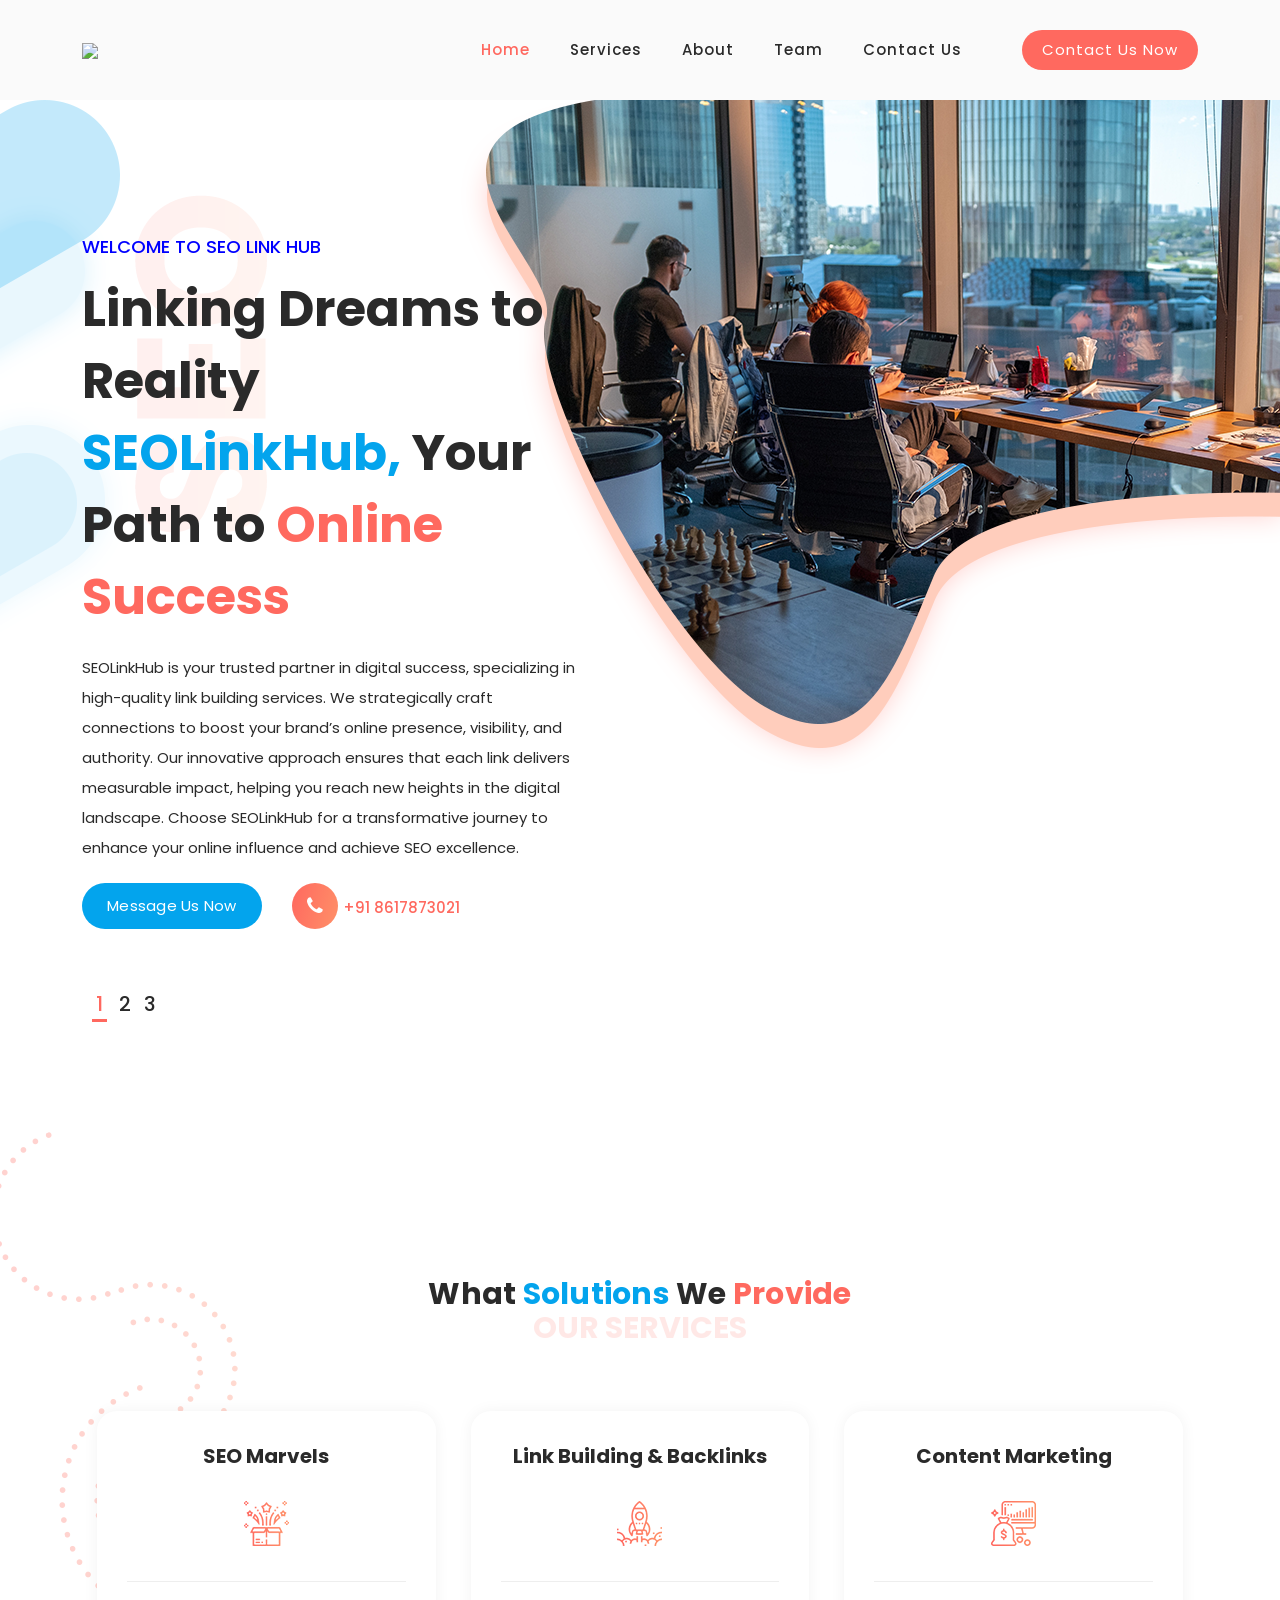
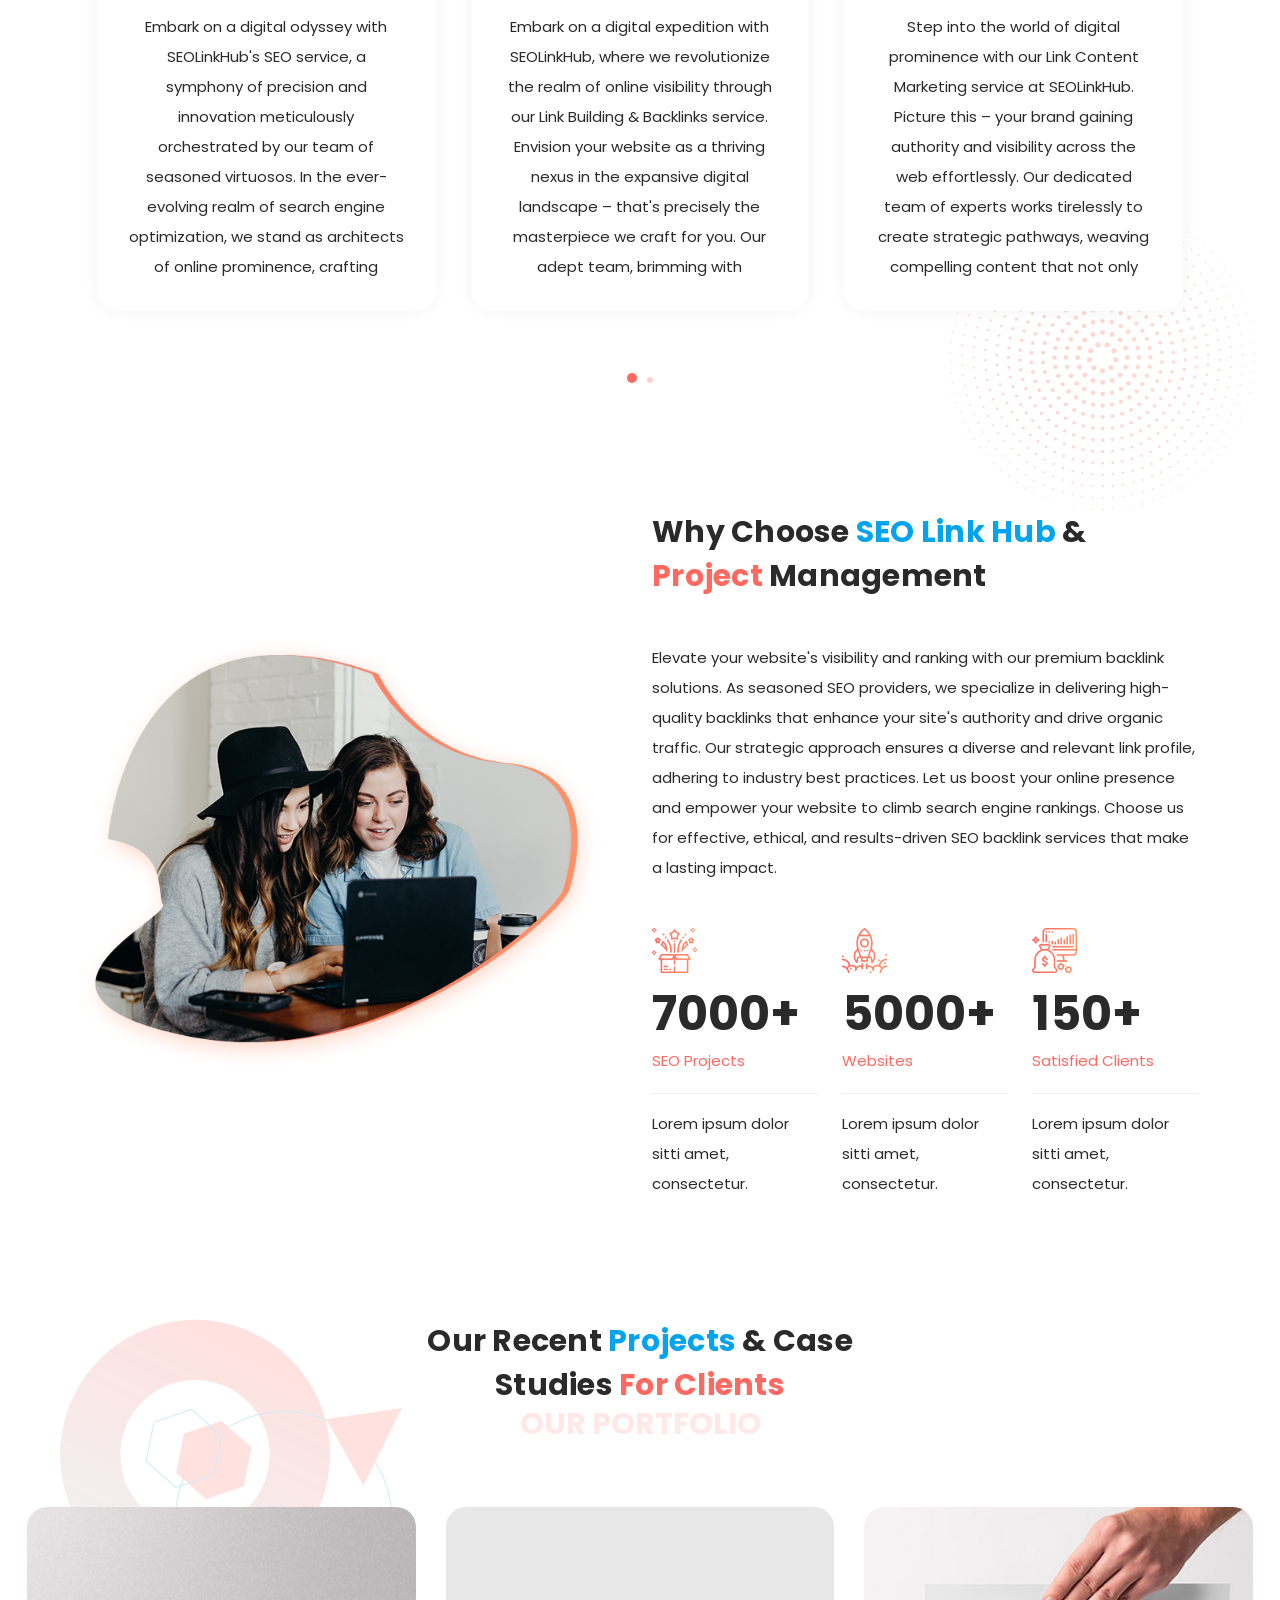
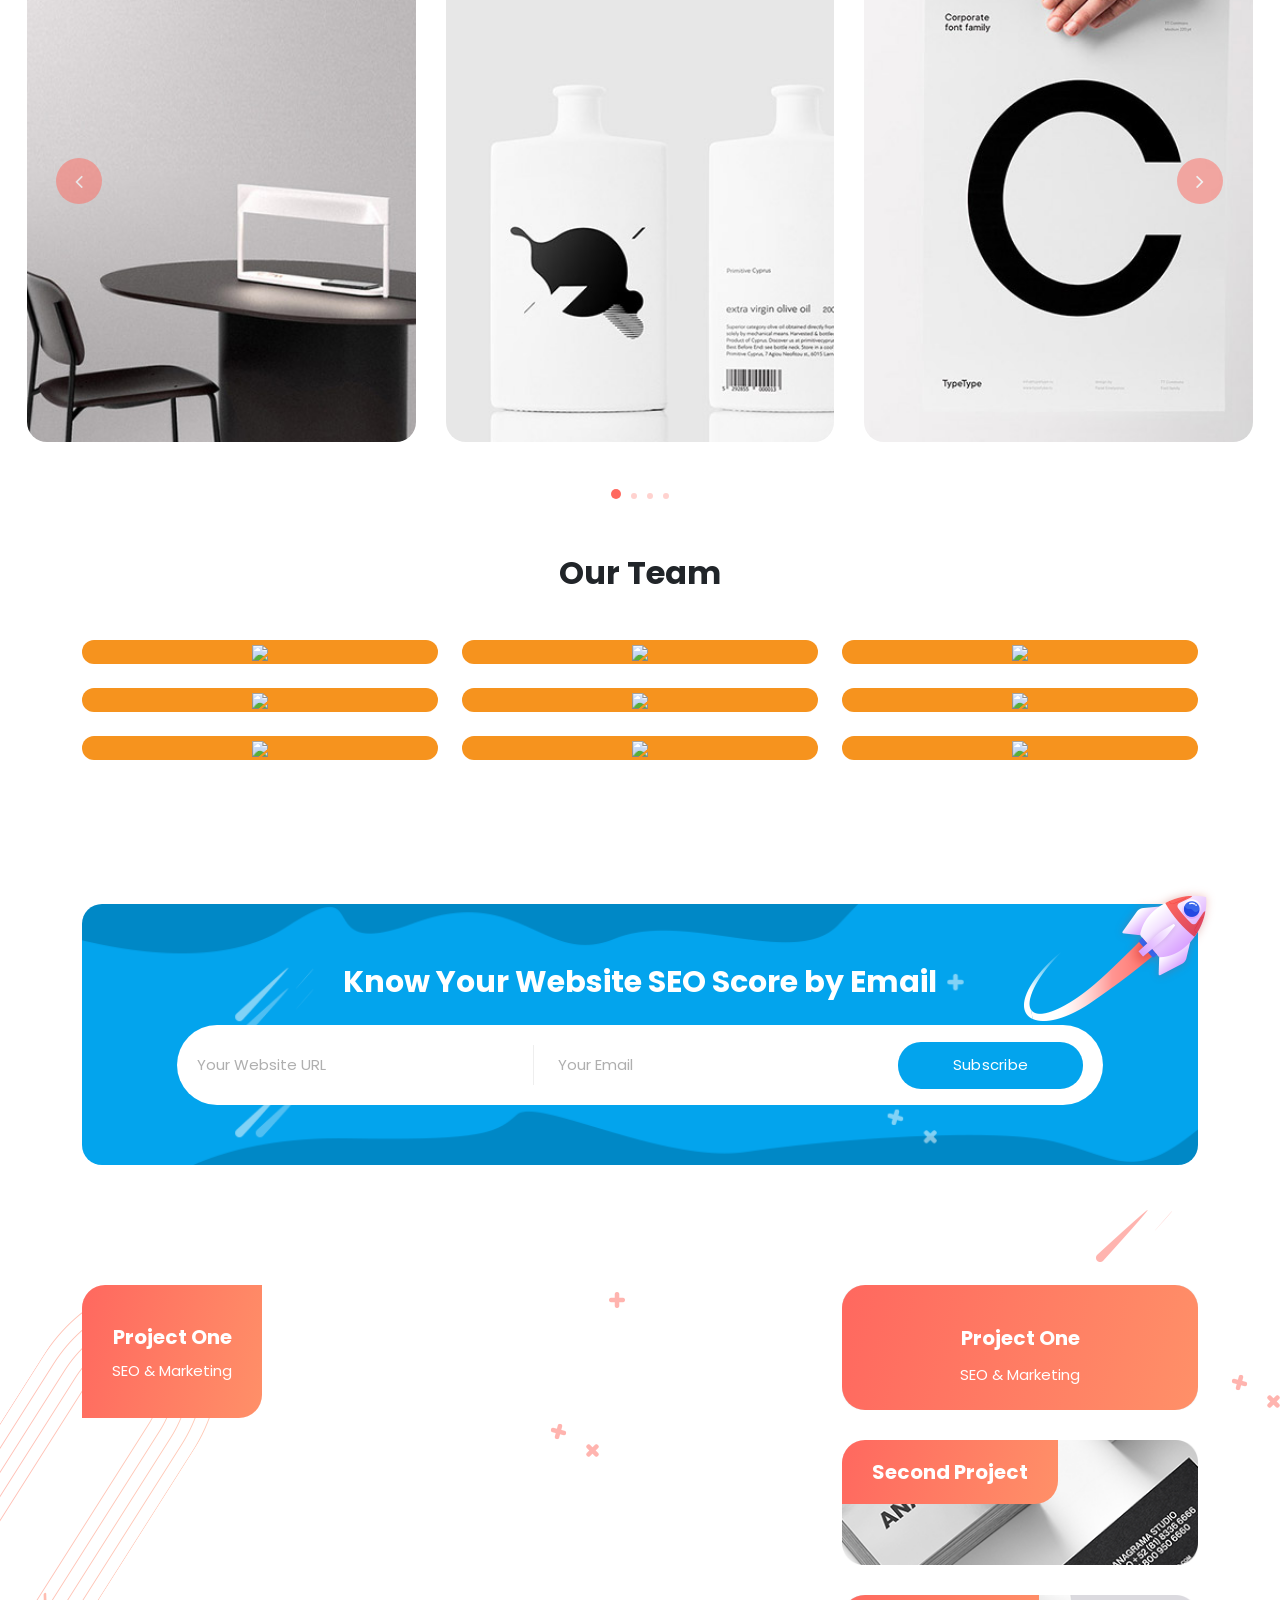
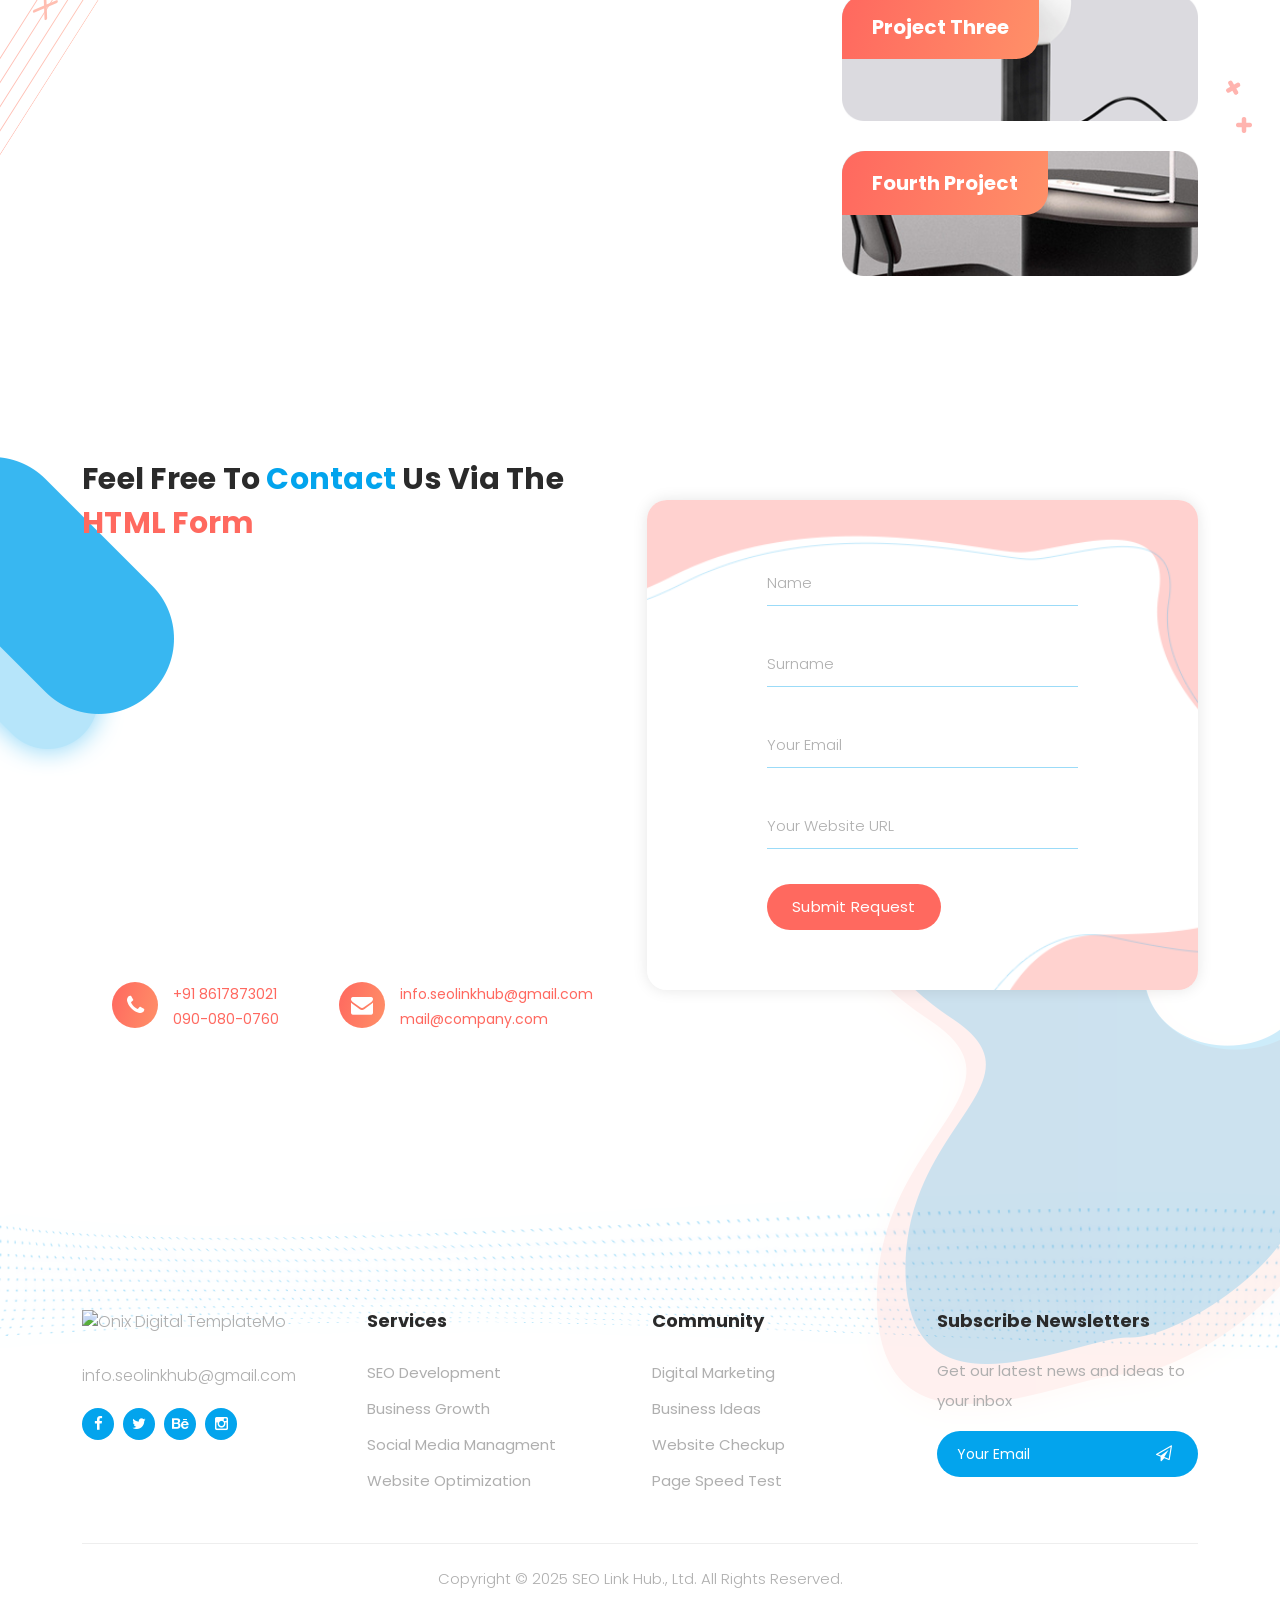
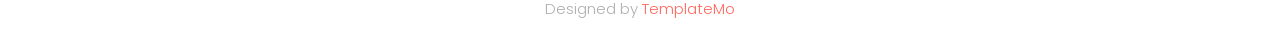
==== commit a9f151c8: "Update index.html" ====
--- a/index.html
+++ b/index.html
@@ -1,29 +1,29 @@
-
 <!DOCTYPE html>
 <html lang="en">
 
-  <head>
-
-    <meta charset="UTF-8">
-    <meta name="viewport" content="width=device-width, initial-scale=1, shrink-to-fit=no">
-    <meta name="description" content="">
-    <meta name="author" content="">
-    <link rel="preconnect" href="https://fonts.gstatic.com">
-    <link href="https://fonts.googleapis.com/css2?family=Poppins:wght@100;200;300;400;500;600;700;800;900&display=swap" rel="stylesheet">
-
-    <title>Onix Digital Marketing HTML5 Template</title>
-
-    <!-- Bootstrap core CSS -->
-    <link href="vendor/bootstrap/css/bootstrap.min.css" rel="stylesheet">
-    <link rel='stylesheet' href='https://cdnjs.cloudflare.com/ajax/libs/font-awesome/4.7.0/css/font-awesome.min.css'>   
-
-
-    <!-- Additional CSS Files -->
-    <link rel="stylesheet" href="assets/css/fontawesome.css">
-    <link rel="stylesheet" href="assets/css/templatemo-onix-digital.css">
-    <link rel="stylesheet" href="assets/css/animated.css">
-    <link rel="stylesheet" href="assets/css/owl.css">
-<!--
+<head>
+
+  <meta charset="UTF-8">
+  <meta name="viewport" content="width=device-width, initial-scale=1, shrink-to-fit=no">
+  <meta name="description" content="">
+  <meta name="author" content="">
+  <link rel="preconnect" href="https://fonts.gstatic.com">
+  <link href="https://fonts.googleapis.com/css2?family=Poppins:wght@100;200;300;400;500;600;700;800;900&display=swap"
+    rel="stylesheet">
+
+  <title>Onix Digital Marketing HTML5 Template</title>
+
+  <!-- Bootstrap core CSS -->
+  <link href="vendor/bootstrap/css/bootstrap.min.css" rel="stylesheet">
+  <link rel='stylesheet' href='https://cdnjs.cloudflare.com/ajax/libs/font-awesome/4.7.0/css/font-awesome.min.css'>
+
+
+  <!-- Additional CSS Files -->
+  <link rel="stylesheet" href="assets/css/fontawesome.css">
+  <link rel="stylesheet" href="assets/css/templatemo-onix-digital.css">
+  <link rel="stylesheet" href="assets/css/animated.css">
+  <link rel="stylesheet" href="assets/css/owl.css">
+  <!--
 
 
 TemplateMo 565 Onix Digital
@@ -32,99 +32,121 @@
 
 -->
 
-<style>
-  .our-team{
-    text-align: center;
-    border-radius: 20px;
-    overflow: hidden;
-    position: relative;
-    transition: all 0.3s ease 0s;
-}
-.our-team .pic{
-    background: #f6931e;
-    transition: all 0.3s ease 0s;
-}
-.our-team:hover .pic{
-    padding: 10px;
-    border-radius: 10px;
-    transform: scale(0.5) translateY(-30%);
-}
-.our-team .pic img{
-    width: 100%;
-    height: auto;
-}
-.our-team .team-content{
-    width: 100%;
-    padding: 7px 15px;
-    background: #f6931e;
-    position: absolute;
-    bottom: -30%;
-    right: 0;
-    opacity: 0;
-    transition: all 0.3s ease 0s;
-}
-.our-team:hover .team-content{
-    opacity: 1;
-    bottom: -10px;
-}
-.our-team .title{
-    font-size: 22px;
-    color: #fff;
-    text-transform: uppercase;
-    letter-spacing: 1px;
-    margin: 0 0 5px 0;
-}
-.our-team .post{
-    display: block;
-    font-size: 15px;
-    font-weight: 600;
-    color: #fff;
-    font-style: italic;
-    text-transform: capitalize;
-    margin: 0 0 5px 0;
-}
-.our-team .social{
-    padding: 0;
-    margin: 0;
-    list-style: none;
-    transition: all 0.35s ease 0s;
-}
-.our-team .social li{
-    display: inline-block;
-    margin: 0 5px 0 0;
-}
-.our-team .social li a{
-    display: block;
-    width: 40px;
-    height: 40px;
-    line-height: 40px;
-    border-radius: 15px 0 15px 0;
-    font-size: 20px;
-    color: #fff;
-    overflow: hidden;
-    z-index: 1;
-    position: relative;
-    transition: all 0.35s ease 0s;
-}
-.our-team .social li a:before{
-    content: "";
-    width: 100%;
-    height: 100%;
-    background: #e06f06;
-    position: absolute;
-    top: 0;
-    left: -100%;
-    z-index: -1;
-    transition: all 0.3s ease-in-out 0s;
-}
-.our-team .social li a:hover:before{ left: 0; }
-@media only screen and (max-width: 990px){
-    .our-team{ margin-bottom: 30px; }
-}
-License Terms
-</style>
-
-  </head>
+  <style>
+    .ser_more_p {
+      height: 300px;
+      overflow-y: hidden;
+
+    }
+
+    .our-team {
+      text-align: center;
+      border-radius: 20px;
+      overflow: hidden;
+      position: relative;
+      transition: all 0.3s ease 0s;
+    }
+
+    .our-team .pic {
+      background: #f6931e;
+      transition: all 0.3s ease 0s;
+    }
+
+    .our-team:hover .pic {
+      padding: 10px;
+      border-radius: 10px;
+      transform: scale(0.5) translateY(-30%);
+    }
+
+    .our-team .pic img {
+      width: 100%;
+      height: auto;
+    }
+
+    .our-team .team-content {
+      width: 100%;
+      padding: 7px 15px;
+      background: #f6931e;
+      position: absolute;
+      bottom: -30%;
+      right: 0;
+      opacity: 0;
+      transition: all 0.3s ease 0s;
+    }
+
+    .our-team:hover .team-content {
+      opacity: 1;
+      bottom: -10px;
+    }
+
+    .our-team .title {
+      font-size: 22px;
+      color: #fff;
+      text-transform: uppercase;
+      letter-spacing: 1px;
+      margin: 0 0 5px 0;
+    }
+
+    .our-team .post {
+      display: block;
+      font-size: 15px;
+      font-weight: 600;
+      color: #fff;
+      font-style: italic;
+      text-transform: capitalize;
+      margin: 0 0 5px 0;
+    }
+
+    .our-team .social {
+      padding: 0;
+      margin: 0;
+      list-style: none;
+      transition: all 0.35s ease 0s;
+    }
+
+    .our-team .social li {
+      display: inline-block;
+      margin: 0 5px 0 0;
+    }
+
+    .our-team .social li a {
+      display: block;
+      width: 40px;
+      height: 40px;
+      line-height: 40px;
+      border-radius: 15px 0 15px 0;
+      font-size: 20px;
+      color: #fff;
+      overflow: hidden;
+      z-index: 1;
+      position: relative;
+      transition: all 0.35s ease 0s;
+    }
+
+    .our-team .social li a:before {
+      content: "";
+      width: 100%;
+      height: 100%;
+      background: #e06f06;
+      position: absolute;
+      top: 0;
+      left: -100%;
+      z-index: -1;
+      transition: all 0.3s ease-in-out 0s;
+    }
+
+    .our-team .social li a:hover:before {
+      left: 0;
+    }
+
+    @media only screen and (max-width: 990px) {
+      .our-team {
+        margin-bottom: 30px;
+      }
+    }
+  </style>
+
+</head>
 
 <body>
 
@@ -159,11 +181,13 @@
               <li class="scroll-to-section"><a href="#about">About</a></li>
               <li class="scroll-to-section"><a href="#portfolio">Team</a></li>
               <!-- <li class="scroll-to-section"><a href="#video">Images</a></li>  -->
-              <li class="scroll-to-section"><a href="#contact">Contact Us</a></li> 
-              <li class="scroll-to-section"><div class="main-red-button-hover"><a href="#contact">Contact Us Now</a></div></li> 
-            </ul>        
+              <li class="scroll-to-section"><a href="#contact">Contact Us</a></li>
+              <li class="scroll-to-section">
+                <div class="main-red-button-hover"><a href="#contact">Contact Us Now</a></div>
+              </li>
+            </ul>
             <a class='menu-trigger'>
-                <span>Menu</span>
+              <span>Menu</span>
             </a>
             <!-- ***** Menu End ***** -->
           </nav>
@@ -181,9 +205,9 @@
             <div class="col-lg-6 align-self-center">
               <div class="owl-carousel owl-banner">
                 <div class="item header-text">
-                  <h6>Welcome to SEO Link Hub</h6>
+                  <h6 style="color: blue;">Welcome to SEO Link Hub</h6>
                   <h2> Linking Dreams to Reality <em> SEOLinkHub, </em> Your Path to <span> Online Success</span></h2>
-                  <p>SEOLinkHub is your dedicated partner in the dynamic realm of digital success. Specializing in top-tier link building services, we meticulously craft strategic connections that propel your brand to new heights. Our hub is a nexus of innovation, where every link is designed to enhance your online presence with precision and impact. Elevate your visibility, authority, and digital influence – choose SEOLinkHub for a transformative journey into the forefront of online excellence.</p>
+                  <p>SEOLinkHub is your trusted partner in digital success, specializing in high-quality link building services. We strategically craft connections to boost your brand’s online presence, visibility, and authority. Our innovative approach ensures that each link delivers measurable impact, helping you reach new heights in the digital landscape. Choose SEOLinkHub for a transformative journey to enhance your online influence and achieve SEO excellence.</p>
                   <div class="down-buttons">
                     <div class="main-blue-button-hover">
                       <a href="#contact">Message Us Now</a>
@@ -194,28 +218,28 @@
                   </div>
                 </div>
                 <div class="item header-text">
-                  <h6>Online Marketing</h6>
-                  <h2>Get the <em>best ideas</em> for <span>your website</span></h2>
-                  <p>You are NOT allowed to redistribute this template ZIP file on any Free CSS collection websites. Contact us for more info. Thank you.</p>
+                  <h6 style="color: blue;">Guest Posting</h6>
+                  <h2>Guest Posting Service: <em>Premium guest blogging </em>for <span>powerful backlinks </span></h2>
+                  <p>We specialize in securing backlinks from real websites with organic traffic, tailored to match your niche and geographic location. Each website we work with has a high DA/DR, ensuring you receive the most valuable and relevant links for your SEO strategy.</p>
                   <div class="down-buttons">
                     <div class="main-blue-button-hover">
                       <a href="#services">Our Services</a>
                     </div>
                     <div class="call-button">
-                      <a href="#"><i class="fa fa-phone"></i> 090-080-0760</a>
+                      <a href="#"><i class="fa fa-phone"></i> +91 8617873021</a>
                     </div>
                   </div>
                 </div>
                 <div class="item header-text">
-                  <h6>Video Tutorials</h6>
-                  <h2>Watch <em>our videos</em> for your <span>projects</span></h2>
-                  <p>Please <a rel="nofollow" href="https://www.paypal.me/templatemo" target="_blank">support us</a> a little via PayPal if this digital marketing HTML template is useful for you. Thank you.</p>
+                  <h6 style="color: blue;">Link Building</h6>
+                  <h2>Link Building Service: <em>Secure powerful backlinks </em>with <span>premium guest posts</span></h2>
+                  <p>SEO Link Hub offers white-label link-building services designed to improve brand visibility and boost Google SERP rankings. We secure high-quality backlinks from niche-relevant, authoritative websites through strategic guest posting.</p>
                   <div class="down-buttons">
                     <div class="main-blue-button-hover">
                       <a href="#video">Watch Videos</a>
                     </div>
                     <div class="call-button">
-                      <a href="#"><i class="fa fa-phone"></i> 050-040-0320</a>
+                      <a href="#"><i class="fa fa-phone"></i> +91 8617873021</a>
                     </div>
                   </div>
                 </div>
@@ -249,62 +273,72 @@
             <div class="item">
               <h4>SEO Marvels</h4>
               <div class="icon"><img src="assets/images/service-icon-01.png" alt=""></div>
-              <p>Embark on a digital odyssey with SEOLinkHub's SEO service, a symphony of precision and innovation meticulously orchestrated by our team of seasoned virtuosos. In the ever-evolving realm of search engine optimization, we stand as architects of online prominence, crafting strategies that transcend conventional boundaries. Our meticulous approach transcends mere keyword optimization; it's a nuanced blend of art and analytics, sculpting digital landscapes to propel your brand into the echelons of search engine superiority. Led by a highly professional team, our service is not just a solution; it's an unwavering commitment to excellence. We navigate the intricacies of algorithms with a sophistication that mirrors the classics, ensuring that your online presence is not only noticed but revered. At SEOLinkHub, SEO isn't a service; it's a timeless masterpiece, meticulously composed to resonate with the symphony of the digital world. Welcome to a realm where every click is a note, and every search is a sonnet in the poetry of online success. </p>
+              <p class="ser_more_p">Embark on a digital odyssey with SEOLinkHub's SEO service, a symphony of precision
+                and innovation meticulously orchestrated by our team of seasoned virtuosos. In the ever-evolving realm
+                of search engine optimization, we stand as architects of online prominence, crafting strategies that
+                transcend conventional boundaries. Our meticulous approach transcends mere keyword optimization; it's a
+                nuanced blend of art and analytics, sculpting digital landscapes to propel your brand into the echelons
+                of search engine superiority. Led by a highly professional team, our service is not just a solution;
+                it's an unwavering commitment to excellence. We navigate the intricacies of algorithms with a
+                sophistication that mirrors the classics, ensuring that your online presence is not only noticed but
+                revered. At SEOLinkHub, SEO isn't a service; it's a timeless masterpiece, meticulously composed to
+                resonate with the symphony of the digital world. Welcome to a realm where every click is a note, and
+                every search is a sonnet in the poetry of online success. </p>
+
             </div>
             <div class="item">
               <h4>Link Building & Backlinks</h4>
               <div class="icon"><img src="assets/images/service-icon-02.png" alt=""></div>
-              <p>Embark on a digital expedition with SEOLinkHub, where we revolutionize the realm of online visibility through our Link Building & Backlinks service. Envision your website as a thriving nexus in the expansive digital landscape – that's precisely the masterpiece we craft for you. Our adept team, brimming with creativity and expertise, constructs pathways leading straight to your site, amplifying its credibility and authority. Beyond mere backlinks, we intricately engineer digital bridges that elevate your online presence. With our profoundly professional approach, we ensure your website not only ascends the search engine rankings but also captivates attention in the fiercely competitive digital sphere. At SEOLinkHub, simplicity, transparency, and tangible results are our guiding principles. Allow us to navigate the intricate world of link building, steering your brand to unprecedented heights with every click.</p>
+              <p class="ser_more_p">Embark on a digital expedition with SEOLinkHub, where we revolutionize the realm of
+                online visibility through our Link Building & Backlinks service. Envision your website as a thriving
+                nexus in the expansive digital landscape – that's precisely the masterpiece we craft for you. Our adept
+                team, brimming with creativity and expertise, constructs pathways leading straight to your site,
+                amplifying its credibility and authority. Beyond mere backlinks, we intricately engineer digital bridges
+                that elevate your online presence. With our profoundly professional approach, we ensure your website not
+                only ascends the search engine rankings but also captivates attention in the fiercely competitive
+                digital sphere. At SEOLinkHub, simplicity, transparency, and tangible results are our guiding
+                principles. Allow us to navigate the intricate world of link building, steering your brand to
+                unprecedented heights with every click.</p>
+
             </div>
             <div class="item">
               <h4>Content Marketing</h4>
               <div class="icon"><img src="assets/images/service-icon-03.png" alt=""></div>
-              <p>Step into the world of digital prominence with our Link Content Marketing service at SEOLinkHub. Picture this – your brand gaining authority and visibility across the web effortlessly. Our dedicated team of experts works tirelessly to create strategic pathways, weaving compelling content that not only engages but elevates your online presence. We go beyond mere link-building; we craft narratives that resonate with your audience and seamlessly integrate with the digital landscape. From blog posts to website content, our goal is simple – to make your brand stand out in the vast digital expanse. With 24/7 support, fair pricing, and a team of highly professional individuals, we invite you to experience the transformative power of Link Content Marketing at SEOLinkHub. Your journey to digital success begins here.</p>
+              <p class="ser_more_p">Step into the world of digital prominence with our Link Content Marketing service at
+                SEOLinkHub. Picture this – your brand gaining authority and visibility across the web effortlessly. Our
+                dedicated team of experts works tirelessly to create strategic pathways, weaving compelling content that
+                not only engages but elevates your online presence. We go beyond mere link-building; we craft narratives
+                that resonate with your audience and seamlessly integrate with the digital landscape. From blog posts to
+                website content, our goal is simple – to make your brand stand out in the vast digital expanse. With
+                24/7 support, fair pricing, and a team of highly professional individuals, we invite you to experience
+                the transformative power of Link Content Marketing at SEOLinkHub. Your journey to digital success begins
+                here.</p>
+
             </div>
             <div class="item">
               <h4>Blogger Outreach</h4>
               <div class="icon"><img src="assets/images/service-icon-04.png" alt=""></div>
-              <p>Dive into the digital tapestry with our Link Blogger Outreach service at SEOLinkHub, where we craft connections that weave a vibrant online presence for your brand. Imagine your story seamlessly integrated into the narratives of influential bloggers in your niche, creating an authentic resonance with their engaged audience. Beyond the typical link-building approach, we embark on a journey of genuine partnerships that transcend the digital landscape. Our team, with a commitment to transparency, ensures your brand not only receives backlinks but also becomes an integral part of compelling narratives. Let SEOLinkHub be your passport to the expansive blogosphere, where we don't just drive traffic and build credibility – we cultivate an authentic digital presence that speaks volumes to your target audience. Choose us for a blogger outreach experience that transforms your brand's digital narrative with simplicity and sophistication.</p>
-            </div>
-            <div class="item">
-              <h4>Optimizing your websites for Speed</h4>
+              <p class="ser_more_p">Dive into the digital tapestry with our Link Blogger Outreach service at SEOLinkHub,
+                where we craft connections that weave a vibrant online presence for your brand. Imagine your story
+                seamlessly integrated into the narratives of influential bloggers in your niche, creating an authentic
+                resonance with their engaged audience. Beyond the typical link-building approach, we embark on a journey
+                of genuine partnerships that transcend the digital landscape. Our team, with a commitment to
+                transparency, ensures your brand not only receives backlinks but also becomes an integral part of
+                compelling narratives. Let SEOLinkHub be your passport to the expansive blogosphere, where we don't just
+                drive traffic and build credibility – we cultivate an authentic digital presence that speaks volumes to
+                your target audience. Choose us for a blogger outreach experience that transforms your brand's digital
+                narrative with simplicity and sophistication.</p>
+
+
+            </div>
+            <div class="item">
+              <h4>Optimizing your websites</h4>
               <div class="icon"><img src="assets/images/service-icon-01.png" alt=""></div>
-              <p>Get to know more about the topic in details</p>
-            </div>
-            <div class="item">
-              <h4>See The Strategy In The Market</h4>
-              <div class="icon"><img src="assets/images/service-icon-02.png" alt=""></div>
-              <p>Get to know more about the topic in details</p>
-            </div>
-            <div class="item">
-              <h4>Best Content Ideas for your pages</h4>
-              <div class="icon"><img src="assets/images/service-icon-03.png" alt=""></div>
-              <p>Feel free to use this template for your business</p>
-            </div>
-            <div class="item">
-              <h4>Optimizing Speed for your web pages</h4>
-              <div class="icon"><img src="assets/images/service-icon-04.png" alt=""></div>
-              <p>Get to know more about the topic in details</p>
-            </div>
-            <div class="item">
-              <h4>Accessibility for mobile viewing</h4>
-              <div class="icon"><img src="assets/images/service-icon-01.png" alt=""></div>
-              <p>Get to know more about the topic in details</p>
-            </div>
-            <div class="item">
-              <h4>Content Ideas for your next project</h4>
-              <div class="icon"><img src="assets/images/service-icon-02.png" alt=""></div>
-              <p>Feel free to use this template for your business</p>
-            </div>
-            <div class="item">
-              <h4>UI &amp; UX Design &amp; Development</h4>
-              <div class="icon"><img src="assets/images/service-icon-03.png" alt=""></div>
-              <p>Get to know more about the topic in details</p>
-            </div>
-            <div class="item">
-              <h4>Discover the digital marketing trend</h4>
-              <div class="icon"><img src="assets/images/service-icon-04.png" alt=""></div>
-              <p>Get to know more about the topic in details</p>
+              <p class="ser_more_p">Lorem ipsum dolor sit amet consectetur adipisicing elit. Doloribus ratione animi
+                quam optio ipsum temporibus soluta cumque nemo qui. Voluptatibus veniam facilis iusto illum doloremque
+                praesentium quis quas eum, hic tempora, expedita ullam veritatis libero. Id laboriosam veritatis
+                suscipit iure, et, recusandae nesciunt, nihil odit autem dolorem consequatur mollitia quis!</p>
+
             </div>
           </div>
         </div>
@@ -323,7 +357,12 @@
         <div class="col-lg-6">
           <div class="section-heading">
             <h2>Why Choose <em>SEO Link Hub</em> &amp; <span>Project</span> Management</h2>
-            <p>Elevate your website's visibility and ranking with our premium backlink solutions. As seasoned SEO providers, we specialize in delivering high-quality backlinks that enhance your site's authority and drive organic traffic. Our strategic approach ensures a diverse and relevant link profile, adhering to industry best practices. Let us boost your online presence and empower your website to climb search engine rankings. Choose us for effective, ethical, and results-driven SEO backlink services that make a lasting impact.</p>
+            <p>Elevate your website's visibility and ranking with our premium backlink solutions. As seasoned SEO
+              providers, we specialize in delivering high-quality backlinks that enhance your site's authority and drive
+              organic traffic. Our strategic approach ensures a diverse and relevant link profile, adhering to industry
+              best practices. Let us boost your online presence and empower your website to climb search engine
+              rankings. Choose us for effective, ethical, and results-driven SEO backlink services that make a lasting
+              impact.</p>
             <div class="row">
               <div class="col-lg-4">
                 <div class="fact-item">
@@ -331,7 +370,7 @@
                     <div class="icon">
                       <img src="assets/images/service-icon-01.png" alt="">
                     </div>
-                    <div class="count-digit">5000</div>
+                    <div class="count-digit">7000+</div>
                     <div class="count-title">SEO Projects</div>
                     <p>Lorem ipsum dolor sitti amet, consectetur.</p>
                   </div>
@@ -343,7 +382,7 @@
                     <div class="icon">
                       <img src="assets/images/service-icon-02.png" alt="">
                     </div>
-                    <div class="count-digit">640</div>
+                    <div class="count-digit">5000+</div>
                     <div class="count-title">Websites</div>
                     <p>Lorem ipsum dolor sitti amet, consectetur.</p>
                   </div>
@@ -355,7 +394,7 @@
                     <div class="icon">
                       <img src="assets/images/service-icon-03.png" alt="">
                     </div>
-                    <div class="count-digit">120</div>
+                    <div class="count-digit">150+</div>
                     <div class="count-title">Satisfied Clients</div>
                     <p>Lorem ipsum dolor sitti amet, consectetur.</p>
                   </div>
@@ -391,7 +430,9 @@
                 <img src="assets/images/portfolio-01.jpg" alt="">
                 <div class="hover-effect">
                   <div class="inner-content">
-                    <a rel="sponsored" href="https://templatemo.com/tm-564-plot-listing" target="_parent"><h4>First Project</h4></a>
+                    <a rel="sponsored" href="https://templatemo.com/tm-564-plot-listing" target="_parent">
+                      <h4>First Project</h4>
+                    </a>
                     <span>Plot Listing</span>
                   </div>
                 </div>
@@ -402,7 +443,9 @@
                 <img src="assets/images/portfolio-02.jpg" alt="">
                 <div class="hover-effect">
                   <div class="inner-content">
-                    <a href="#"><h4>Project Two</h4></a>
+                    <a href="#">
+                      <h4>Project Two</h4>
+                    </a>
                     <span>SEO &amp; Marketing</span>
                   </div>
                 </div>
@@ -413,7 +456,9 @@
                 <img src="assets/images/portfolio-03.jpg" alt="">
                 <div class="hover-effect">
                   <div class="inner-content">
-                    <a rel="sponsored" href="https://templatemo.com/tm-562-space-dynamic" target="_parent"><h4>Third Project</h4></a>
+                    <a rel="sponsored" href="https://templatemo.com/tm-562-space-dynamic" target="_parent">
+                      <h4>Third Project</h4>
+                    </a>
                     <span>Space Dynamic SEO</span>
                   </div>
                 </div>
@@ -424,7 +469,9 @@
                 <img src="assets/images/portfolio-04.jpg" alt="">
                 <div class="hover-effect">
                   <div class="inner-content">
-                    <a href="#"><h4>Project Four</h4></a>
+                    <a href="#">
+                      <h4>Project Four</h4>
+                    </a>
                     <span>Website Marketing</span>
                   </div>
                 </div>
@@ -435,7 +482,9 @@
                 <img src="assets/images/portfolio-01.jpg" alt="">
                 <div class="hover-effect">
                   <div class="inner-content">
-                    <a href="#"><h4>Fifth Project</h4></a>
+                    <a href="#">
+                      <h4>Fifth Project</h4>
+                    </a>
                     <span>Digital Assets</span>
                   </div>
                 </div>
@@ -446,7 +495,9 @@
                 <img src="assets/images/portfolio-02.jpg" alt="">
                 <div class="hover-effect">
                   <div class="inner-content">
-                    <a href="#"><h4>Sixth Project</h4></a>
+                    <a href="#">
+                      <h4>Sixth Project</h4>
+                    </a>
                     <span>SEO &amp; Marketing</span>
                   </div>
                 </div>
@@ -457,7 +508,9 @@
                 <img src="assets/images/portfolio-03.jpg" alt="">
                 <div class="hover-effect">
                   <div class="inner-content">
-                    <a href="#"><h4>7th Project</h4></a>
+                    <a href="#">
+                      <h4>7th Project</h4>
+                    </a>
                     <span>SEO &amp; Marketing</span>
                   </div>
                 </div>
@@ -468,7 +521,9 @@
                 <img src="assets/images/portfolio-04.jpg" alt="">
                 <div class="hover-effect">
                   <div class="inner-content">
-                    <a href="#"><h4>8th Project</h4></a>
+                    <a href="#">
+                      <h4>8th Project</h4>
+                    </a>
                     <span>SEO &amp; Marketing</span>
                   </div>
                 </div>
@@ -479,7 +534,9 @@
                 <img src="assets/images/portfolio-01.jpg" alt="">
                 <div class="hover-effect">
                   <div class="inner-content">
-                    <a href="#"><h4>9th Project</h4></a>
+                    <a href="#">
+                      <h4>9th Project</h4>
+                    </a>
                     <span>SEO &amp; Marketing</span>
                   </div>
                 </div>
@@ -490,7 +547,9 @@
                 <img src="assets/images/portfolio-02.jpg" alt="">
                 <div class="hover-effect">
                   <div class="inner-content">
-                    <a href="#"><h4>Project Ten</h4></a>
+                    <a href="#">
+                      <h4>Project Ten</h4>
+                    </a>
                     <span>SEO &amp; Marketing</span>
                   </div>
                 </div>
@@ -501,7 +560,9 @@
                 <img src="assets/images/portfolio-03.jpg" alt="">
                 <div class="hover-effect">
                   <div class="inner-content">
-                    <a href="#"><h4>Project Eleven</h4></a>
+                    <a href="#">
+                      <h4>Project Eleven</h4>
+                    </a>
                     <span>SEO &amp; Marketing</span>
                   </div>
                 </div>
@@ -512,7 +573,9 @@
                 <img src="assets/images/portfolio-04.jpg" alt="">
                 <div class="hover-effect">
                   <div class="inner-content">
-                    <a href="#"><h4>12th Project</h4></a>
+                    <a href="#">
+                      <h4>12th Project</h4>
+                    </a>
                     <span>SEO &amp; Marketing</span>
                   </div>
                 </div>
@@ -526,62 +589,165 @@
 
 
   <!-- our team -->
-
-  <div class="container">
+  <div class="container mt-5">
+    <h2 style="text-align: center; font-weight: bold;" class="mb-5">Our Team</h2>
     <div class="row">
-        <div class="col-md-4 col-sm-6">
-            <div class="our-team">
-                <div class="pic">
-                    <img src="./assets/images/abc.png">
-                </div>
-                <div class="team-content">
-                    <h3 class="title">Williamson</h3>
-                    <span class="post">Web Developer</span>
-                    <ul class="social">
-                        <li><a href="#"><i class="fab fa-facebook"></i></a></li>
-                        <li><a href="#"><i class="fab fa-twitter"></i></a></li>
-                        <li><a href="#"><i class="fab fa-google-plus"></i></a></li>
-                    </ul>
-                </div>
-            </div>
-        </div>
-        <div class="col-md-4 col-sm-6">
-            <div class="our-team">
-                <div class="pic">
-                    <img src="./assets/images/def.jpg">
-                </div>
-                <div class="team-content">
-                    <h3 class="title">Kristiana</h3>
-                    <span class="post">Web Designer</span>
-                    <ul class="social">
-                        <li><a href="#"><i class="fab fa-facebook"></i></a></li>
-                        <li><a href="#"><i class="fab fa-twitter"></i></a></li>
-                        <li><a href="#"><i class="fab fa-google-plus"></i></a></li>
-                    </ul>
-                </div>
-            </div>
-        </div>
-        <div class="col-md-4 col-sm-6">
-          <div class="our-team">
-              <div class="pic">
-                  <img src="./assets/images/xyz.jpg">
-              </div>
-              <div class="team-content">
-                  <h3 class="title">Kristiana</h3>
-                  <span class="post">Web Designer</span>
-                  <ul class="social">
-                      <li><a href="https://www.linkedin.com/in/debasish-kar-16ab741a7/" target="_blank"><i class="fab fa-facebook"></i></a></li>
-                      <li><a href="#"><i class="fab fa-twitter"></i></a></li>
-                      <li><a href="#"><i class="fab fa-google-plus"></i></a></li>
-                      <li><a href="#"><i class="fab fa-facebook"></i></a></li>
-                      <li><a href="#"><i class="fab fa-twitter"></i></a></li>
-                      <li><a href="#"><i class="fab fa-google-plus"></i></a></li>
-                  </ul>
-              </div>
-          </div>
-      </div>
-    </div>
-</div>
+      <div class="  col-md-4 col-sm-6 mb-4 mb-3">
+        <div class="our-team">
+          <div class="pic">
+            <img src="./assets/images/abc.png">
+          </div>
+          <div class="team-content">
+            <h3 class="title">Williamson</h3>
+            <span class="post">Web Developer</span>
+            <ul class="social">
+              <li><a href="#"><i class="fa fa-facebook"></i></a></li>
+              <li><a href="#"><i class="fa fa-twitter"></i></a></li>
+              <li><a href="#"><i class="fa fa-linkedin"></i></a></li>
+              <li><a href="#"><i class="fa fa-envelope"></i></a></li>
+            </ul>
+          </div>
+        </div>
+      </div>
+      <div class="  col-md-4 col-sm-6 mb-4 mb-3">
+        <div class="our-team">
+          <div class="pic">
+            <img src="./assets/images/def.jpg">
+          </div>
+          <div class="team-content">
+            <h3 class="title">Kristiana</h3>
+            <span class="post">Web Designer</span>
+            <ul class="social">
+              <li><a href="#"><i class="fa fa-facebook"></i></a></li>
+              <li><a href="#"><i class="fa fa-twitter"></i></a></li>
+              <li><a href="#"><i class="fa fa-linkedin"></i></a></li>
+              <li><a href="#"><i class="fa fa-envelope"></i></a></li>
+            </ul>
+          </div>
+        </div>
+      </div>
+      <div class="  col-md-4 col-sm-6 mb-4 mb-3">
+        <div class="our-team">
+          <div class="pic">
+            <img src="./assets/images/xyz.jpg">
+          </div>
+          <div class="team-content">
+            <h3 class="title">Kristiana</h3>
+            <span class="post">Web Designer</span>
+            <ul class="social">
+               
+              <li><a href="#"><i class="fa fa-facebook"></i></a></li>
+              <li><a href="#"><i class="fa fa-twitter"></i></a></li>
+              <li><a href="#"><i class="fa fa-linkedin"></i></a></li>
+              <li><a href="#"><i class="fa fa-envelope"></i></a></li>
+            </ul>
+          </div>
+        </div>
+      </div>
+      <div class="  col-md-4 col-sm-6 mb-4 mb-3">
+        <div class="our-team">
+          <div class="pic">
+            <img src="./assets/images/abc.png">
+          </div>
+          <div class="team-content">
+            <h3 class="title">Williamson</h3>
+            <span class="post">Web Developer</span>
+            <ul class="social">
+              <li><a href="#"><i class="fa fa-facebook"></i></a></li>
+              <li><a href="#"><i class="fa fa-twitter"></i></a></li>
+              <li><a href="#"><i class="fa fa-linkedin"></i></a></li>
+              <li><a href="#"><i class="fa fa-envelope"></i></a></li>
+            </ul>
+          </div>
+        </div>
+      </div>
+      <div class="  col-md-4 col-sm-6 mb-4 mb-3">
+        <div class="our-team">
+          <div class="pic">
+            <img src="./assets/images/def.jpg">
+          </div>
+          <div class="team-content">
+            <h3 class="title">Kristiana</h3>
+            <span class="post">Web Designer</span>
+            <ul class="social">
+              <li><a href="#"><i class="fa fa-facebook"></i></a></li>
+              <li><a href="#"><i class="fa fa-twitter"></i></a></li>
+              <li><a href="#"><i class="fa fa-linkedin"></i></a></li>
+              <li><a href="#"><i class="fa fa-envelope"></i></a></li>
+            </ul>
+          </div>
+        </div>
+      </div>
+      <div class="  col-md-4 col-sm-6 mb-4 mb-3">
+        <div class="our-team">
+          <div class="pic">
+            <img src="./assets/images/xyz.jpg">
+          </div>
+          <div class="team-content">
+            <h3 class="title">Kristiana</h3>
+            <span class="post">Web Designer</span>
+            <ul class="social">
+              <li><a href="#"><i class="fa fa-facebook"></i></a></li>
+              <li><a href="#"><i class="fa fa-twitter"></i></a></li>
+              <li><a href="#"><i class="fa fa-linkedin"></i></a></li>
+              <li><a href="#"><i class="fa fa-envelope"></i></a></li>
+            </ul>
+          </div>
+        </div>
+      </div>
+      <div class="  col-md-4 col-sm-6 mb-4 mb-3">
+        <div class="our-team">
+          <div class="pic">
+            <img src="./assets/images/abc.png">
+          </div>
+          <div class="team-content">
+            <h3 class="title">Williamson</h3>
+            <span class="post">Web Developer</span>
+            <ul class="social">
+              <li><a href="#"><i class="fa fa-facebook"></i></a></li>
+              <li><a href="#"><i class="fa fa-twitter"></i></a></li>
+              <li><a href="#"><i class="fa fa-linkedin"></i></a></li>
+              <li><a href="#"><i class="fa fa-envelope"></i></a></li>
+            </ul>
+          </div>
+        </div>
+      </div>
+      <div class="  col-md-4 col-sm-6 mb-4 mb-3 ">
+        <div class="our-team">
+          <div class="pic">
+            <img src="./assets/images/def.jpg">
+          </div>
+          <div class="team-content">
+            <h3 class="title">Kristiana</h3>
+            <span class="post">Web Designer</span>
+            <ul class="social">
+              <li><a href="#"><i class="fa fa-facebook"></i></a></li>
+              <li><a href="#"><i class="fa fa-twitter"></i></a></li>
+              <li><a href="#"><i class="fa fa-linkedin"></i></a></li>
+              <li><a href="#"><i class="fa fa-envelope"></i></a></li>
+            </ul>
+          </div>
+        </div>
+      </div>
+      <div class="  col-md-4 col-sm-6 mb-4 mb-3">
+        <div class="our-team">
+          <div class="pic">
+            <img src="./assets/images/xyz.jpg">
+          </div>
+          <div class="team-content">
+            <h3 class="title">Kristiana</h3>
+            <span class="post">Web Designer</span>
+            <ul class="social">
+              <li><a href="#"><i class="fa fa-facebook"></i></a></li>
+              <li><a href="#"><i class="fa fa-twitter"></i></a></li>
+              <li><a href="#"><i class="fa fa-linkedin"></i></a></li>
+              <li><a href="mailto:seolinkshub@gmail.com?subject=seolinkbuilding xyz&body=this is a test email"><i class="fa fa-envelope"></i></a></li>
+            </ul>
+          </div>
+        </div>
+      </div>
+    </div>
+  </div>
 
 
   <!-- <div id="pricing" class="pricing-tables">
@@ -663,7 +829,8 @@
                 <h2>Know Your Website SEO Score by Email</h2>
                 <form id="subscribe" action="" method="get">
                   <input type="text" name="website" id="website" placeholder="Your Website URL" required="">
-                  <input type="text" name="email" id="email" pattern="[^ @]*@[^ @]*" placeholder="Your Email" required="">
+                  <input type="text" name="email" id="email" pattern="[^ @]*@[^ @]*" placeholder="Your Email"
+                    required="">
                   <button type="submit" id="form-submit" class="main-button ">Subscribe</button>
                 </form>
               </div>
@@ -692,9 +859,14 @@
                     <li class="active">
                       <div>
                         <div class="thumb">
-                          <iframe width="100%" height="auto" src="https://www.youtube.com/embed/JynGuQx4a1Y" title="YouTube video player" frameborder="0" allow="accelerometer; autoplay; clipboard-write; encrypted-media; gyroscope; picture-in-picture" allowfullscreen></iframe>
+                          <iframe width="100%" height="auto" src="https://www.youtube.com/embed/JynGuQx4a1Y"
+                            title="YouTube video player" frameborder="0"
+                            allow="accelerometer; autoplay; clipboard-write; encrypted-media; gyroscope; picture-in-picture"
+                            allowfullscreen></iframe>
                           <div class="overlay-effect">
-                            <a href="#"><h4>Project One</h4></a>
+                            <a href="#">
+                              <h4>Project One</h4>
+                            </a>
                             <span>SEO &amp; Marketing</span>
                           </div>
                         </div>
@@ -703,9 +875,14 @@
                     <li>
                       <div>
                         <div class="thumb">
-                          <iframe width="100%" height="auto" src="https://www.youtube.com/embed/RdJBSFpcO4M" title="YouTube video player" frameborder="0" allow="accelerometer; autoplay; clipboard-write; encrypted-media; gyroscope; picture-in-picture" allowfullscreen></iframe>
+                          <iframe width="100%" height="auto" src="https://www.youtube.com/embed/RdJBSFpcO4M"
+                            title="YouTube video player" frameborder="0"
+                            allow="accelerometer; autoplay; clipboard-write; encrypted-media; gyroscope; picture-in-picture"
+                            allowfullscreen></iframe>
                           <div class="overlay-effect">
-                            <a href="#"><h4>Second Project</h4></a>
+                            <a href="#">
+                              <h4>Second Project</h4>
+                            </a>
                             <span>Advertising &amp; Marketing</span>
                           </div>
                         </div>
@@ -714,9 +891,14 @@
                     <li>
                       <div>
                         <div class="thumb">
-                          <iframe width="100%" height="auto" src="https://www.youtube.com/embed/ZlfAjbQiL78" title="YouTube video player" frameborder="0" allow="accelerometer; autoplay; clipboard-write; encrypted-media; gyroscope; picture-in-picture" allowfullscreen></iframe>
+                          <iframe width="100%" height="auto" src="https://www.youtube.com/embed/ZlfAjbQiL78"
+                            title="YouTube video player" frameborder="0"
+                            allow="accelerometer; autoplay; clipboard-write; encrypted-media; gyroscope; picture-in-picture"
+                            allowfullscreen></iframe>
                           <div class="overlay-effect">
-                            <a href="#"><h4>Project Three</h4></a>
+                            <a href="#">
+                              <h4>Project Three</h4>
+                            </a>
                             <span>Digital &amp; Marketing</span>
                           </div>
                         </div>
@@ -725,9 +907,14 @@
                     <li>
                       <div>
                         <div class="thumb">
-                          <iframe width="100%" height="auto" src="https://www.youtube.com/embed/mx1WseE7-0Y" title="YouTube video player" frameborder="0" allow="accelerometer; autoplay; clipboard-write; encrypted-media; gyroscope; picture-in-picture" allowfullscreen></iframe>
+                          <iframe width="100%" height="auto" src="https://www.youtube.com/embed/mx1WseE7-0Y"
+                            title="YouTube video player" frameborder="0"
+                            allow="accelerometer; autoplay; clipboard-write; encrypted-media; gyroscope; picture-in-picture"
+                            allowfullscreen></iframe>
                           <div class="overlay-effect">
-                            <a href="#"><h4>Fourth Project</h4></a>
+                            <a href="#">
+                              <h4>Fourth Project</h4>
+                            </a>
                             <span>SEO &amp; Advertising</span>
                           </div>
                         </div>
@@ -774,7 +961,7 @@
                       </div>
                     </div>
                   </div>
-                </div>             
+                </div>
               </div>
             </div>
           </div>
@@ -790,7 +977,9 @@
           <div class="section-heading">
             <h2>Feel free to <em>Contact</em> us via the <span>HTML form</span></h2>
             <div id="map">
-              <iframe src="https://www.google.com/maps/embed?pb=!1m18!1m12!1m3!1d14657.644628011114!2d86.83743943913187!3d23.300836521418592!2m3!1f0!2f0!3f0!3m2!1i1024!2i768!4f13.1!3m3!1m2!1s0x39f6544c856359a9%3A0xe22f16a07a398eed!2sKamalpur%2C%20West%20Bengal%20722137!5e0!3m2!1sen!2sin!4v1709134075398!5m2!1sen!2sin" width="100%" height="360px" frameborder="0" style="border:0" allowfullscreen=""></iframe>
+              <iframe
+                src="https://www.google.com/maps/embed?pb=!1m18!1m12!1m3!1d14657.644628011114!2d86.83743943913187!3d23.300836521418592!2m3!1f0!2f0!3f0!3m2!1i1024!2i768!4f13.1!3m3!1m2!1s0x39f6544c856359a9%3A0xe22f16a07a398eed!2sKamalpur%2C%20West%20Bengal%20722137!5e0!3m2!1sen!2sin!4v1709134075398!5m2!1sen!2sin"
+                width="100%" height="360px" frameborder="0" style="border:0" allowfullscreen=""></iframe>
             </div>
             <div class="info">
               <span><i class="fa fa-phone"></i> <a href="#">+91 8617873021<br>090-080-0760</a></span>
@@ -813,7 +1002,8 @@
               </div>
               <div class="col-lg-12">
                 <fieldset>
-                  <input type="text" name="email" id="email" pattern="[^ @]*@[^ @]*" placeholder="Your Email" required="">
+                  <input type="text" name="email" id="email" pattern="[^ @]*@[^ @]*" placeholder="Your Email"
+                    required="">
                 </fieldset>
               </div>
               <div class="col-lg-12">
@@ -894,9 +1084,10 @@
         </div>
         <div class="col-lg-12">
           <div class="copyright">
-            <p>Copyright © 2021 Onix Digital Co., Ltd. All Rights Reserved. 
-            <br>
-            Designed by <a rel="nofollow" href="https://templatemo.com" title="free CSS templates">TemplateMo</a></p>
+            <p>Copyright © 2025 SEO Link Hub., Ltd. All Rights Reserved.
+              <br>
+              Designed by <a rel="nofollow" href="https://templatemo.com" title="free CSS templates">TemplateMo</a>
+            </p>
           </div>
         </div>
       </div>
@@ -913,23 +1104,27 @@
   <script src="assets/js/custom.js"></script>
 
   <script>
-  // Acc
-    $(document).on("click", ".naccs .menu div", function() {
+    // Acc
+    $(document).on("click", ".naccs .menu div", function () {
       var numberIndex = $(this).index();
 
       if (!$(this).is("active")) {
-          $(".naccs .menu div").removeClass("active");
-          $(".naccs ul li").removeClass("active");
-
-          $(this).addClass("active");
-          $(".naccs ul").find("li:eq(" + numberIndex + ")").addClass("active");
-
-          var listItemHeight = $(".naccs ul")
-            .find("li:eq(" + numberIndex + ")")
-            .innerHeight();
-          $(".naccs ul").height(listItemHeight + "px");
-        }
+        $(".naccs .menu div").removeClass("active");
+        $(".naccs ul li").removeClass("active");
+
+        $(this).addClass("active");
+        $(".naccs ul").find("li:eq(" + numberIndex + ")").addClass("active");
+
+        var listItemHeight = $(".naccs ul")
+          .find("li:eq(" + numberIndex + ")")
+          .innerHeight();
+        $(".naccs ul").height(listItemHeight + "px");
+      }
     });
+
+
+
   </script>
 </body>
+
 </html>
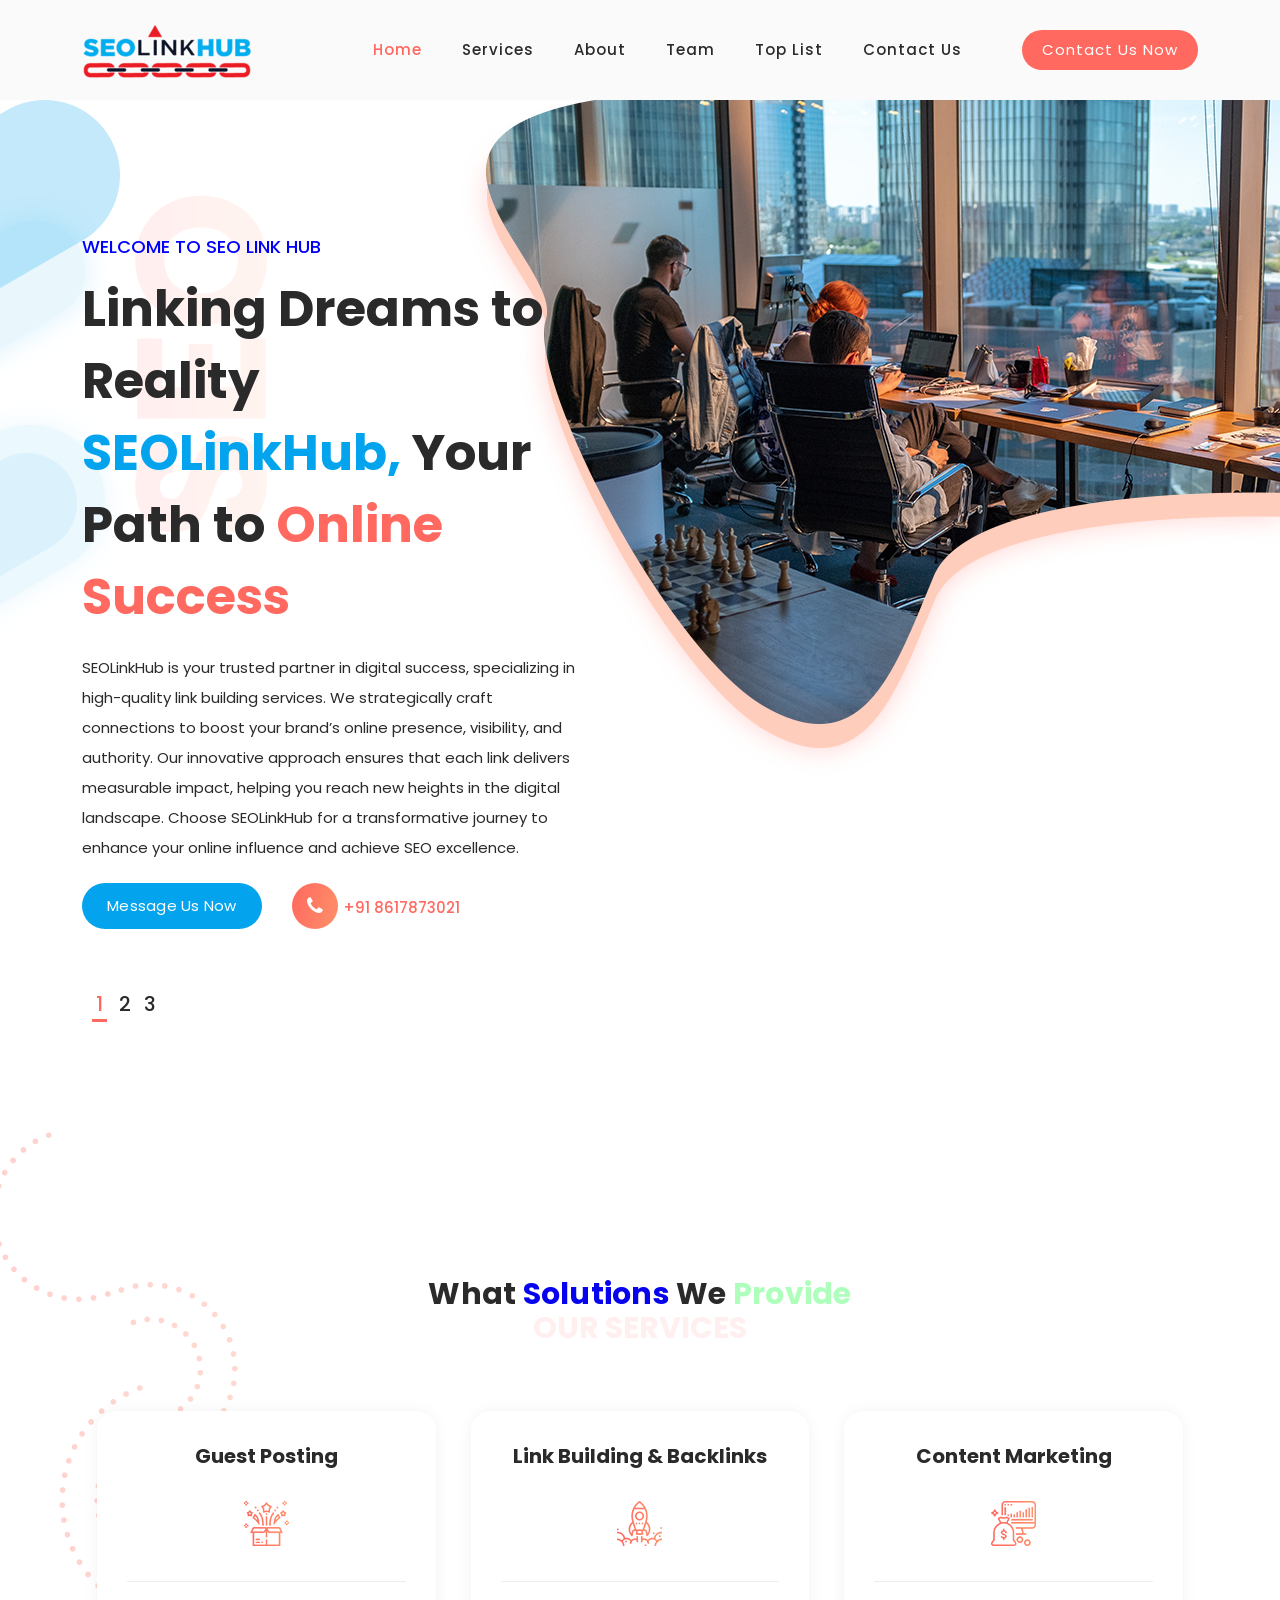
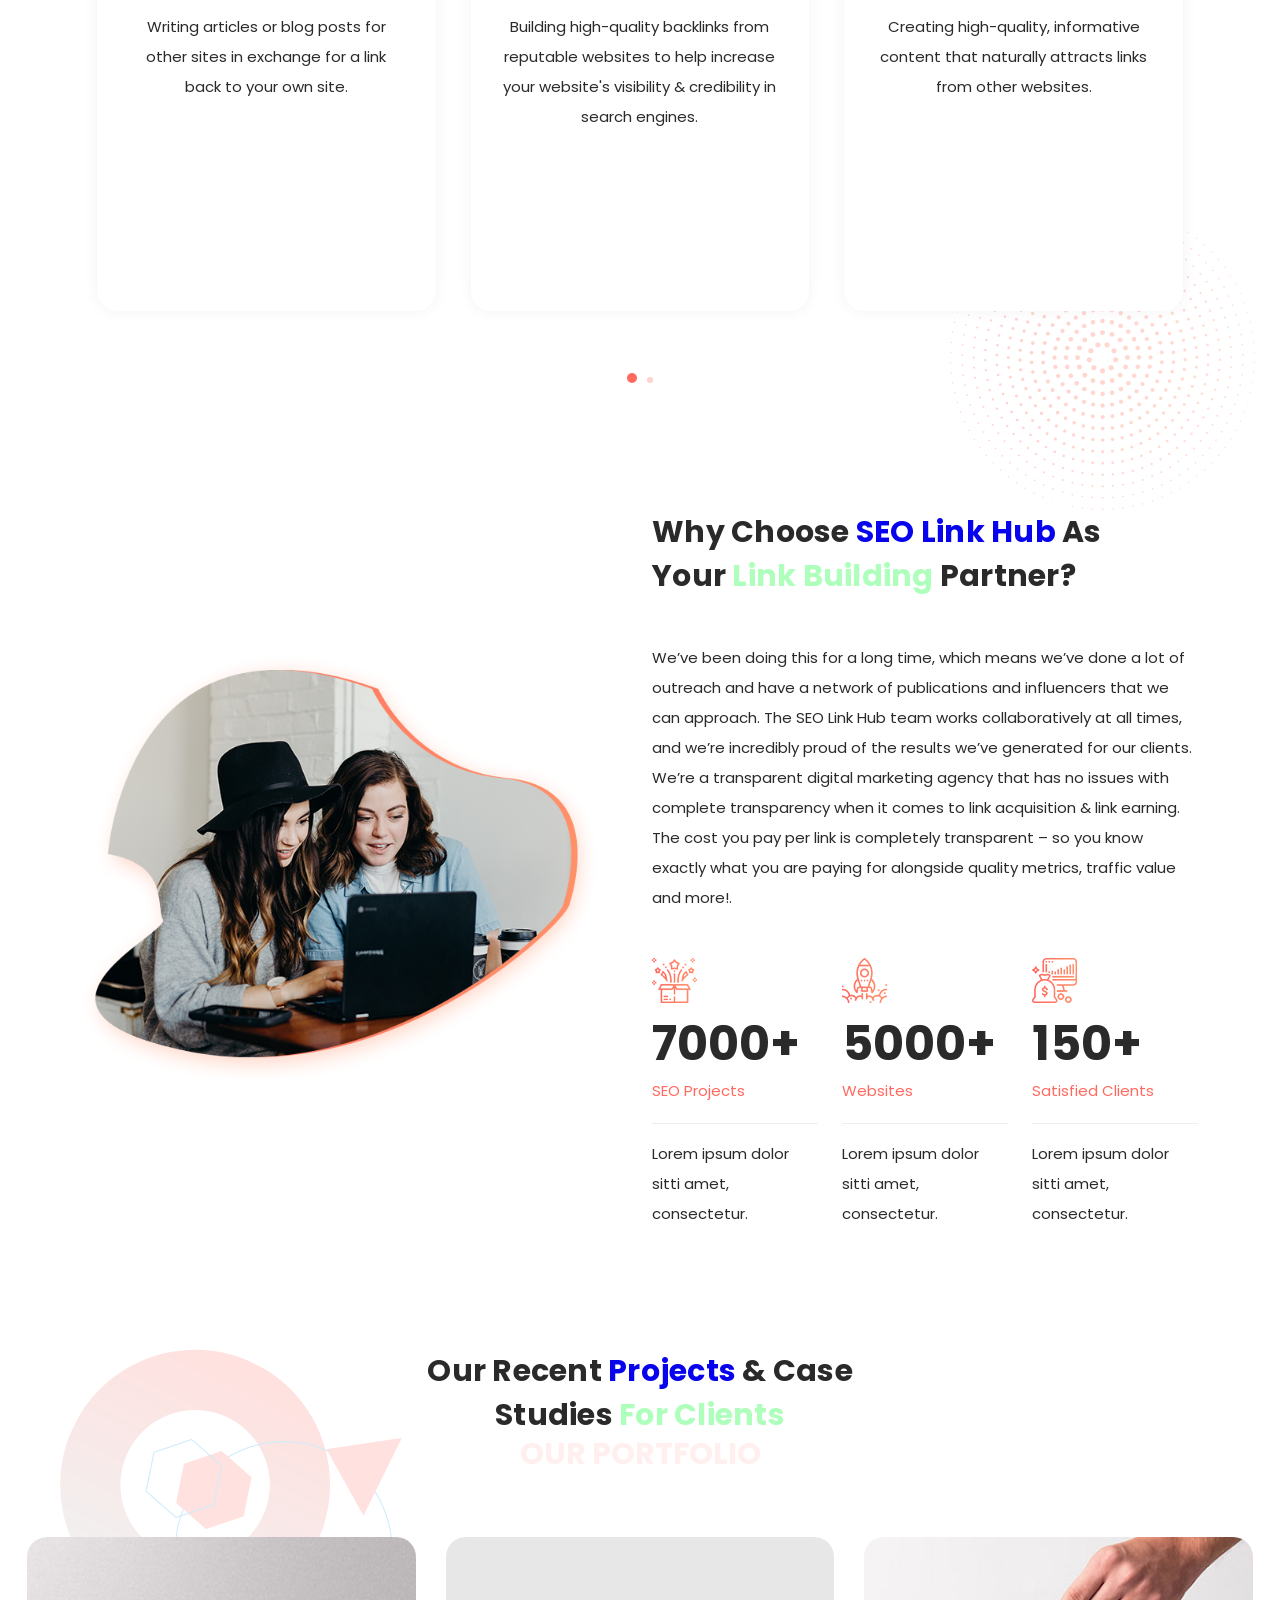
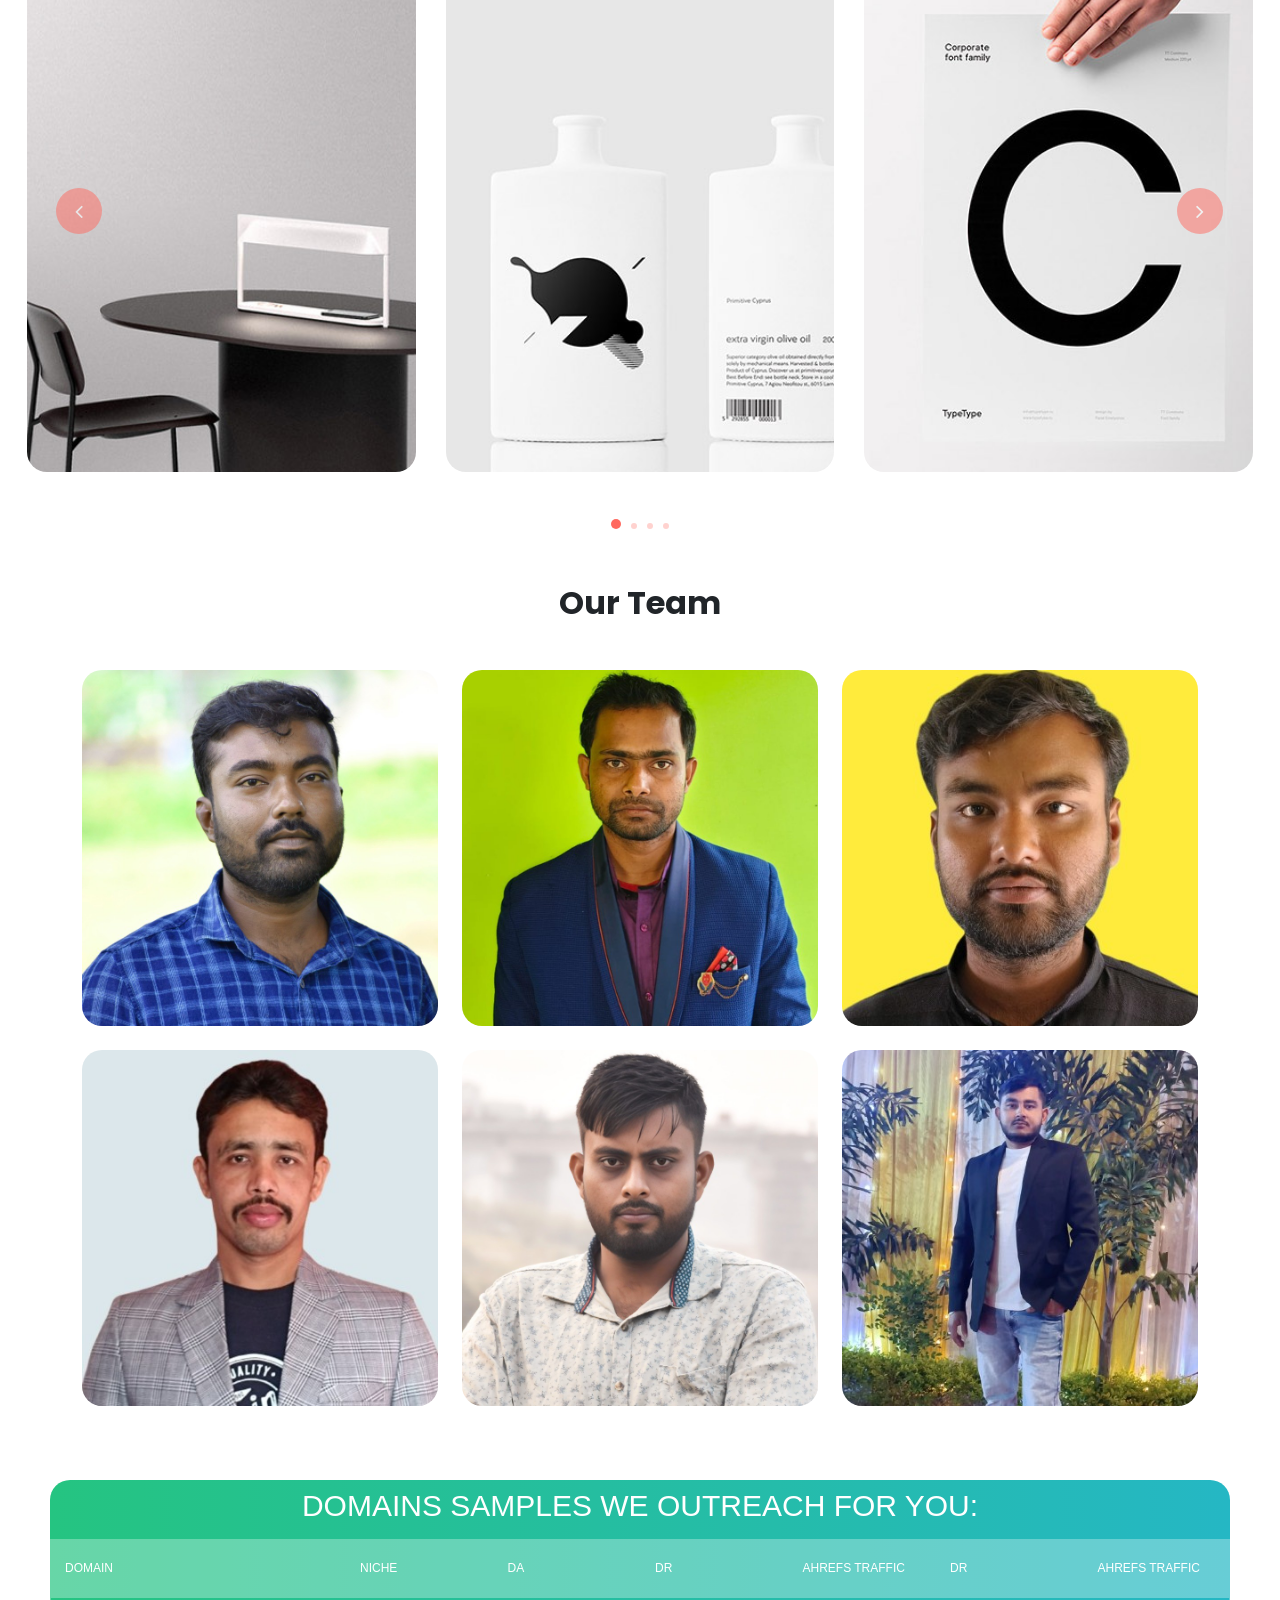
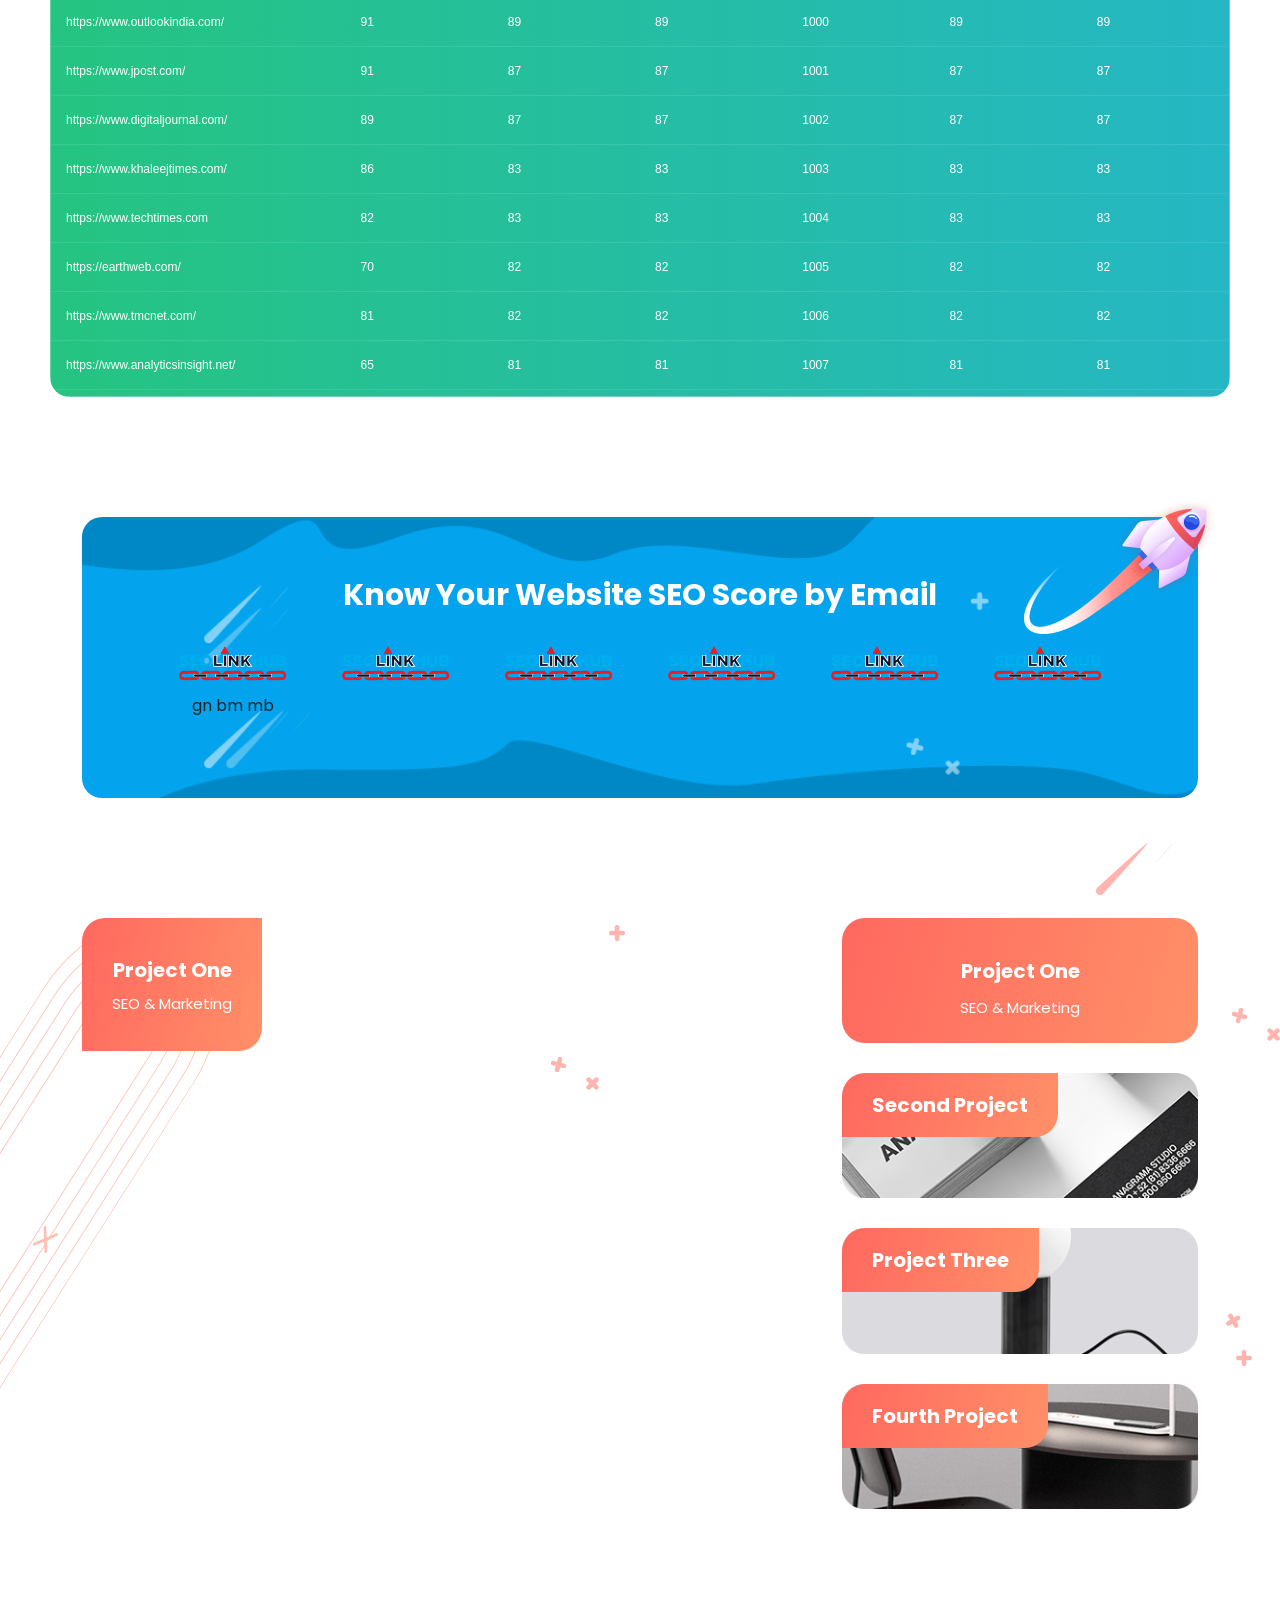
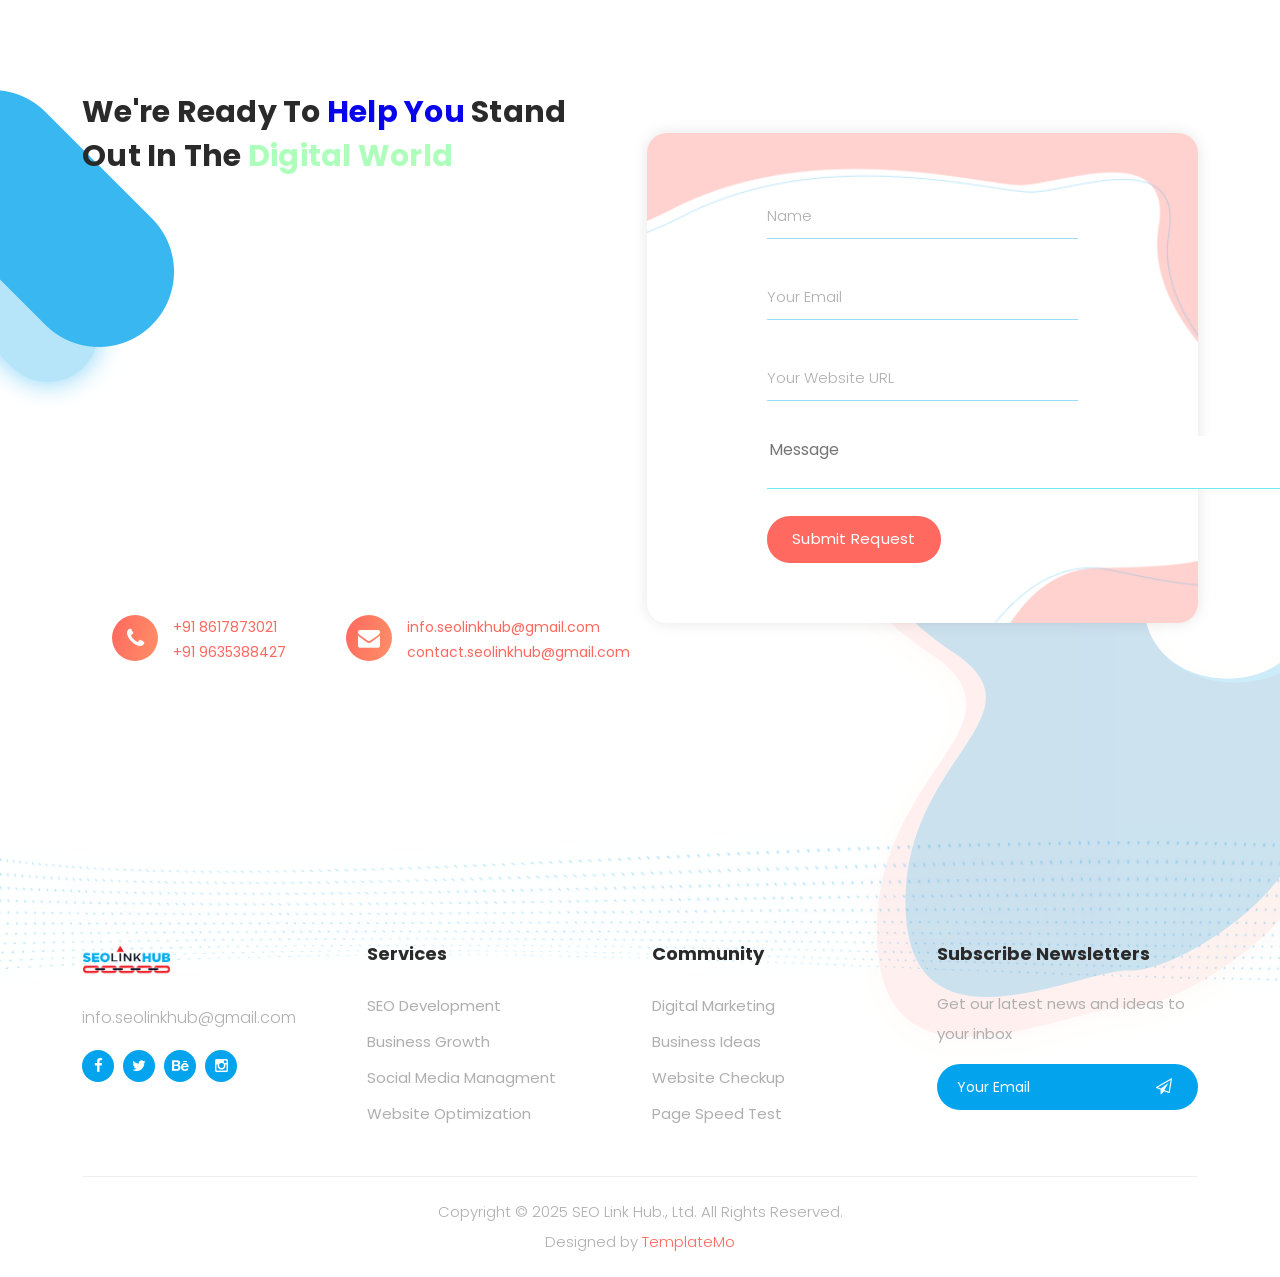
==== commit a4de029f: "Add files via upload" ====
--- a/index.html
+++ b/index.html
@@ -23,6 +23,8 @@
   <link rel="stylesheet" href="assets/css/templatemo-onix-digital.css">
   <link rel="stylesheet" href="assets/css/animated.css">
   <link rel="stylesheet" href="assets/css/owl.css">
+  <link rel="stylesheet" href="assets/css/table.css">
+  <link rel="stylesheet" href="assets/css/subscribe.css">
   <!--
 
 
@@ -33,6 +35,13 @@
 -->
 
   <style>
+
+
+textarea{
+  margin-bottom: 20px;
+  border: none;
+  border-bottom: 1px solid rgb(109, 234, 238);
+}
     .ser_more_p {
       height: 300px;
       overflow-y: hidden;
@@ -180,6 +189,7 @@
               <li class="scroll-to-section"><a href="#services">Services</a></li>
               <li class="scroll-to-section"><a href="#about">About</a></li>
               <li class="scroll-to-section"><a href="#portfolio">Team</a></li>
+              <li class="scroll-to-section"><a href="#web-table">Top List</a></li>
               <!-- <li class="scroll-to-section"><a href="#video">Images</a></li>  -->
               <li class="scroll-to-section"><a href="#contact">Contact Us</a></li>
               <li class="scroll-to-section">
@@ -207,7 +217,11 @@
                 <div class="item header-text">
                   <h6 style="color: blue;">Welcome to SEO Link Hub</h6>
                   <h2> Linking Dreams to Reality <em> SEOLinkHub, </em> Your Path to <span> Online Success</span></h2>
-                  <p>SEOLinkHub is your trusted partner in digital success, specializing in high-quality link building services. We strategically craft connections to boost your brand’s online presence, visibility, and authority. Our innovative approach ensures that each link delivers measurable impact, helping you reach new heights in the digital landscape. Choose SEOLinkHub for a transformative journey to enhance your online influence and achieve SEO excellence.</p>
+                  <p>SEOLinkHub is your trusted partner in digital success, specializing in high-quality link building
+                    services. We strategically craft connections to boost your brand’s online presence, visibility, and
+                    authority. Our innovative approach ensures that each link delivers measurable impact, helping you
+                    reach new heights in the digital landscape. Choose SEOLinkHub for a transformative journey to
+                    enhance your online influence and achieve SEO excellence.</p>
                   <div class="down-buttons">
                     <div class="main-blue-button-hover">
                       <a href="#contact">Message Us Now</a>
@@ -220,7 +234,9 @@
                 <div class="item header-text">
                   <h6 style="color: blue;">Guest Posting</h6>
                   <h2>Guest Posting Service: <em>Premium guest blogging </em>for <span>powerful backlinks </span></h2>
-                  <p>We specialize in securing backlinks from real websites with organic traffic, tailored to match your niche and geographic location. Each website we work with has a high DA/DR, ensuring you receive the most valuable and relevant links for your SEO strategy.</p>
+                  <p>We specialize in securing backlinks from real websites with organic traffic, tailored to match your
+                    niche and geographic location. Each website we work with has a high DA/DR, ensuring you receive the
+                    most valuable and relevant links for your SEO strategy.</p>
                   <div class="down-buttons">
                     <div class="main-blue-button-hover">
                       <a href="#services">Our Services</a>
@@ -232,8 +248,11 @@
                 </div>
                 <div class="item header-text">
                   <h6 style="color: blue;">Link Building</h6>
-                  <h2>Link Building Service: <em>Secure powerful backlinks </em>with <span>premium guest posts</span></h2>
-                  <p>SEO Link Hub offers white-label link-building services designed to improve brand visibility and boost Google SERP rankings. We secure high-quality backlinks from niche-relevant, authoritative websites through strategic guest posting.</p>
+                  <h2>Link Building Service: <em>Secure powerful backlinks </em>with <span>premium guest posts</span>
+                  </h2>
+                  <p>SEO Link Hub offers white-label link-building services designed to improve brand visibility and
+                    boost Google SERP rankings. We secure high-quality backlinks from niche-relevant, authoritative
+                    websites through strategic guest posting.</p>
                   <div class="down-buttons">
                     <div class="main-blue-button-hover">
                       <a href="#video">Watch Videos</a>
@@ -271,73 +290,34 @@
         <div class="col-lg-12">
           <div class="owl-carousel owl-services">
             <div class="item">
-              <h4>SEO Marvels</h4>
+              <h4>Guest Posting</h4>
               <div class="icon"><img src="assets/images/service-icon-01.png" alt=""></div>
-              <p class="ser_more_p">Embark on a digital odyssey with SEOLinkHub's SEO service, a symphony of precision
-                and innovation meticulously orchestrated by our team of seasoned virtuosos. In the ever-evolving realm
-                of search engine optimization, we stand as architects of online prominence, crafting strategies that
-                transcend conventional boundaries. Our meticulous approach transcends mere keyword optimization; it's a
-                nuanced blend of art and analytics, sculpting digital landscapes to propel your brand into the echelons
-                of search engine superiority. Led by a highly professional team, our service is not just a solution;
-                it's an unwavering commitment to excellence. We navigate the intricacies of algorithms with a
-                sophistication that mirrors the classics, ensuring that your online presence is not only noticed but
-                revered. At SEOLinkHub, SEO isn't a service; it's a timeless masterpiece, meticulously composed to
-                resonate with the symphony of the digital world. Welcome to a realm where every click is a note, and
-                every search is a sonnet in the poetry of online success. </p>
+              <p class="ser_more_p">Writing articles or blog posts for other sites in exchange for a link back to your own site.</p>
 
             </div>
             <div class="item">
               <h4>Link Building & Backlinks</h4>
               <div class="icon"><img src="assets/images/service-icon-02.png" alt=""></div>
-              <p class="ser_more_p">Embark on a digital expedition with SEOLinkHub, where we revolutionize the realm of
-                online visibility through our Link Building & Backlinks service. Envision your website as a thriving
-                nexus in the expansive digital landscape – that's precisely the masterpiece we craft for you. Our adept
-                team, brimming with creativity and expertise, constructs pathways leading straight to your site,
-                amplifying its credibility and authority. Beyond mere backlinks, we intricately engineer digital bridges
-                that elevate your online presence. With our profoundly professional approach, we ensure your website not
-                only ascends the search engine rankings but also captivates attention in the fiercely competitive
-                digital sphere. At SEOLinkHub, simplicity, transparency, and tangible results are our guiding
-                principles. Allow us to navigate the intricate world of link building, steering your brand to
-                unprecedented heights with every click.</p>
+              <p class="ser_more_p">Building high-quality backlinks from reputable websites to help increase your website's visibility & credibility in search engines.</p>
 
             </div>
             <div class="item">
               <h4>Content Marketing</h4>
               <div class="icon"><img src="assets/images/service-icon-03.png" alt=""></div>
-              <p class="ser_more_p">Step into the world of digital prominence with our Link Content Marketing service at
-                SEOLinkHub. Picture this – your brand gaining authority and visibility across the web effortlessly. Our
-                dedicated team of experts works tirelessly to create strategic pathways, weaving compelling content that
-                not only engages but elevates your online presence. We go beyond mere link-building; we craft narratives
-                that resonate with your audience and seamlessly integrate with the digital landscape. From blog posts to
-                website content, our goal is simple – to make your brand stand out in the vast digital expanse. With
-                24/7 support, fair pricing, and a team of highly professional individuals, we invite you to experience
-                the transformative power of Link Content Marketing at SEOLinkHub. Your journey to digital success begins
-                here.</p>
+              <p class="ser_more_p">Creating high-quality, informative content that naturally attracts links from other websites.</p>
 
             </div>
             <div class="item">
               <h4>Blogger Outreach</h4>
               <div class="icon"><img src="assets/images/service-icon-04.png" alt=""></div>
-              <p class="ser_more_p">Dive into the digital tapestry with our Link Blogger Outreach service at SEOLinkHub,
-                where we craft connections that weave a vibrant online presence for your brand. Imagine your story
-                seamlessly integrated into the narratives of influential bloggers in your niche, creating an authentic
-                resonance with their engaged audience. Beyond the typical link-building approach, we embark on a journey
-                of genuine partnerships that transcend the digital landscape. Our team, with a commitment to
-                transparency, ensures your brand not only receives backlinks but also becomes an integral part of
-                compelling narratives. Let SEOLinkHub be your passport to the expansive blogosphere, where we don't just
-                drive traffic and build credibility – we cultivate an authentic digital presence that speaks volumes to
-                your target audience. Choose us for a blogger outreach experience that transforms your brand's digital
-                narrative with simplicity and sophistication.</p>
-
-
-            </div>
-            <div class="item">
-              <h4>Optimizing your websites</h4>
+              <p class="ser_more_p">Outreach is a core principle of any content marketing strategy and an important tactic to support SEO. Our link-building services will provide a tailored strategy and amplify your key messages to a wider audience.</p>
+
+
+            </div>
+            <div class="item">
+              <h4>Niche Edits & Link Insertion</h4>
               <div class="icon"><img src="assets/images/service-icon-01.png" alt=""></div>
-              <p class="ser_more_p">Lorem ipsum dolor sit amet consectetur adipisicing elit. Doloribus ratione animi
-                quam optio ipsum temporibus soluta cumque nemo qui. Voluptatibus veniam facilis iusto illum doloremque
-                praesentium quis quas eum, hic tempora, expedita ullam veritatis libero. Id laboriosam veritatis
-                suscipit iure, et, recusandae nesciunt, nihil odit autem dolorem consequatur mollitia quis!</p>
+              <p class="ser_more_p">Make the most of your link building efforts with proven-to-work Link Insertions (also known as Niche Edits) SEO techniques.</p>
 
             </div>
           </div>
@@ -356,13 +336,12 @@
         </div>
         <div class="col-lg-6">
           <div class="section-heading">
-            <h2>Why Choose <em>SEO Link Hub</em> &amp; <span>Project</span> Management</h2>
-            <p>Elevate your website's visibility and ranking with our premium backlink solutions. As seasoned SEO
-              providers, we specialize in delivering high-quality backlinks that enhance your site's authority and drive
-              organic traffic. Our strategic approach ensures a diverse and relevant link profile, adhering to industry
-              best practices. Let us boost your online presence and empower your website to climb search engine
-              rankings. Choose us for effective, ethical, and results-driven SEO backlink services that make a lasting
-              impact.</p>
+            <h2>Why Choose <em>SEO Link Hub </em> as your<span> Link Building</span> Partner?</h2>
+            <p>We’ve been doing this for a long time, which means we’ve done a lot of outreach and have a network of publications and influencers that we can approach.
+
+              The SEO Link Hub team works collaboratively at all times, and we’re incredibly proud of the results we’ve generated for our clients.
+              
+              We’re a transparent digital marketing agency that has no issues with complete transparency when it comes to link acquisition & link earning. The cost you pay per link is completely transparent – so you know exactly what you are paying for alongside quality metrics, traffic value and more!.</p>
             <div class="row">
               <div class="col-lg-4">
                 <div class="fact-item">
@@ -595,10 +574,62 @@
       <div class="  col-md-4 col-sm-6 mb-4 mb-3">
         <div class="our-team">
           <div class="pic">
-            <img src="./assets/images/abc.png">
+            <img src="./assets/images/Debasish.jpg">
           </div>
           <div class="team-content">
-            <h3 class="title">Williamson</h3>
+            <h3 class="title">Debasish Kar</h3>
+            <span class="post">Founder & CEO</span>
+            <ul class="social">
+              <li><a href="#"><i class="fa fa-facebook"></i></a></li>
+              <li><a href="#"><i class="fa fa-twitter"></i></a></li>
+              <li><a href="#"><i class="fa fa-linkedin"></i></a></li>
+              <li><a href="#"><i class="fa fa-envelope"></i></a></li>
+            </ul>
+          </div>
+        </div>
+      </div>
+      <!-- <div class="  col-md-4 col-sm-6 mb-4 mb-3">
+        <div class="our-team">
+          <div class="pic">
+            <img src="./assets/images/chandan.jpg">
+          </div>
+          <div class="team-content">
+            <h3 class="title">Chandan Kar</h3>
+            <span class="post">Co Founder & SEO Operation Manager</span>
+            <ul class="social">
+              <li><a href="#"><i class="fa fa-facebook"></i></a></li>
+              <li><a href="#"><i class="fa fa-twitter"></i></a></li>
+              <li><a href="#"><i class="fa fa-linkedin"></i></a></li>
+              <li><a href="#"><i class="fa fa-envelope"></i></a></li>
+            </ul>
+          </div>
+        </div>
+      </div> -->
+      <div class="  col-md-4 col-sm-6 mb-4 mb-3">
+        <div class="our-team">
+          <div class="pic">
+            <img src="./assets/images/Ananta.jpg">
+          </div>
+          <div class="team-content">
+            <h3 class="title">Ananta Tantubay</h3>
+            <span class="post">Web Designer</span>
+            <ul class="social">
+
+              <li><a href="#"><i class="fa fa-facebook"></i></a></li>
+              <li><a href="#"><i class="fa fa-twitter"></i></a></li>
+              <li><a href="#"><i class="fa fa-linkedin"></i></a></li>
+              <li><a href="#"><i class="fa fa-envelope"></i></a></li>
+            </ul>
+          </div>
+        </div>
+      </div>
+      <div class="  col-md-4 col-sm-6 mb-4 mb-3">
+        <div class="our-team">
+          <div class="pic">
+            <img src="./assets/images/Asish.jpg">
+          </div>
+          <div class="team-content">
+            <h3 class="title">Asish Kar</h3>
             <span class="post">Web Developer</span>
             <ul class="social">
               <li><a href="#"><i class="fa fa-facebook"></i></a></li>
@@ -610,6 +641,57 @@
         </div>
       </div>
       <div class="  col-md-4 col-sm-6 mb-4 mb-3">
+        <div class="our-team">
+          <div class="pic">
+            <img src="./assets/images/Partha.jpg">
+          </div>
+          <div class="team-content">
+            <h3 class="title">Partha Pratim Mandal</h3>
+            <span class="post">Web Designer</span>
+            <ul class="social">
+              <li><a href="#"><i class="fa fa-facebook"></i></a></li>
+              <li><a href="#"><i class="fa fa-twitter"></i></a></li>
+              <li><a href="#"><i class="fa fa-linkedin"></i></a></li>
+              <li><a href="#"><i class="fa fa-envelope"></i></a></li>
+            </ul>
+          </div>
+        </div>
+      </div>
+      <div class="  col-md-4 col-sm-6 mb-4 mb-3">
+        <div class="our-team">
+          <div class="pic">
+            <img src="./assets/images/Suman.jpg">
+          </div>
+          <div class="team-content">
+            <h3 class="title">Suman Kar</h3>
+            <span class="post">Web Designer</span>
+            <ul class="social">
+              <li><a href="#"><i class="fa fa-facebook"></i></a></li>
+              <li><a href="#"><i class="fa fa-twitter"></i></a></li>
+              <li><a href="#"><i class="fa fa-linkedin"></i></a></li>
+              <li><a href="#"><i class="fa fa-envelope"></i></a></li>
+            </ul>
+          </div>
+        </div>
+      </div>
+      <div class="  col-md-4 col-sm-6 mb-4 mb-3">
+        <div class="our-team">
+          <div class="pic">
+            <img src="./assets/images/Rajesh.jpg">
+          </div>
+          <div class="team-content">
+            <h3 class="title">Rajesh Khan</h3>
+            <span class="post">Web Developer</span>
+            <ul class="social">
+              <li><a href="#"><i class="fa fa-facebook"></i></a></li>
+              <li><a href="#"><i class="fa fa-twitter"></i></a></li>
+              <li><a href="#"><i class="fa fa-linkedin"></i></a></li>
+              <li><a href="#"><i class="fa fa-envelope"></i></a></li>
+            </ul>
+          </div>
+        </div>
+      </div>
+      <!-- <div class="  col-md-4 col-sm-6 mb-4 mb-3 ">
         <div class="our-team">
           <div class="pic">
             <img src="./assets/images/def.jpg">
@@ -635,120 +717,45 @@
             <h3 class="title">Kristiana</h3>
             <span class="post">Web Designer</span>
             <ul class="social">
-               
               <li><a href="#"><i class="fa fa-facebook"></i></a></li>
               <li><a href="#"><i class="fa fa-twitter"></i></a></li>
               <li><a href="#"><i class="fa fa-linkedin"></i></a></li>
-              <li><a href="#"><i class="fa fa-envelope"></i></a></li>
-            </ul>
-          </div>
-        </div>
-      </div>
-      <div class="  col-md-4 col-sm-6 mb-4 mb-3">
-        <div class="our-team">
-          <div class="pic">
-            <img src="./assets/images/abc.png">
-          </div>
-          <div class="team-content">
-            <h3 class="title">Williamson</h3>
-            <span class="post">Web Developer</span>
-            <ul class="social">
-              <li><a href="#"><i class="fa fa-facebook"></i></a></li>
-              <li><a href="#"><i class="fa fa-twitter"></i></a></li>
-              <li><a href="#"><i class="fa fa-linkedin"></i></a></li>
-              <li><a href="#"><i class="fa fa-envelope"></i></a></li>
-            </ul>
-          </div>
-        </div>
-      </div>
-      <div class="  col-md-4 col-sm-6 mb-4 mb-3">
-        <div class="our-team">
-          <div class="pic">
-            <img src="./assets/images/def.jpg">
-          </div>
-          <div class="team-content">
-            <h3 class="title">Kristiana</h3>
-            <span class="post">Web Designer</span>
-            <ul class="social">
-              <li><a href="#"><i class="fa fa-facebook"></i></a></li>
-              <li><a href="#"><i class="fa fa-twitter"></i></a></li>
-              <li><a href="#"><i class="fa fa-linkedin"></i></a></li>
-              <li><a href="#"><i class="fa fa-envelope"></i></a></li>
-            </ul>
-          </div>
-        </div>
-      </div>
-      <div class="  col-md-4 col-sm-6 mb-4 mb-3">
-        <div class="our-team">
-          <div class="pic">
-            <img src="./assets/images/xyz.jpg">
-          </div>
-          <div class="team-content">
-            <h3 class="title">Kristiana</h3>
-            <span class="post">Web Designer</span>
-            <ul class="social">
-              <li><a href="#"><i class="fa fa-facebook"></i></a></li>
-              <li><a href="#"><i class="fa fa-twitter"></i></a></li>
-              <li><a href="#"><i class="fa fa-linkedin"></i></a></li>
-              <li><a href="#"><i class="fa fa-envelope"></i></a></li>
-            </ul>
-          </div>
-        </div>
-      </div>
-      <div class="  col-md-4 col-sm-6 mb-4 mb-3">
-        <div class="our-team">
-          <div class="pic">
-            <img src="./assets/images/abc.png">
-          </div>
-          <div class="team-content">
-            <h3 class="title">Williamson</h3>
-            <span class="post">Web Developer</span>
-            <ul class="social">
-              <li><a href="#"><i class="fa fa-facebook"></i></a></li>
-              <li><a href="#"><i class="fa fa-twitter"></i></a></li>
-              <li><a href="#"><i class="fa fa-linkedin"></i></a></li>
-              <li><a href="#"><i class="fa fa-envelope"></i></a></li>
-            </ul>
-          </div>
-        </div>
-      </div>
-      <div class="  col-md-4 col-sm-6 mb-4 mb-3 ">
-        <div class="our-team">
-          <div class="pic">
-            <img src="./assets/images/def.jpg">
-          </div>
-          <div class="team-content">
-            <h3 class="title">Kristiana</h3>
-            <span class="post">Web Designer</span>
-            <ul class="social">
-              <li><a href="#"><i class="fa fa-facebook"></i></a></li>
-              <li><a href="#"><i class="fa fa-twitter"></i></a></li>
-              <li><a href="#"><i class="fa fa-linkedin"></i></a></li>
-              <li><a href="#"><i class="fa fa-envelope"></i></a></li>
-            </ul>
-          </div>
-        </div>
-      </div>
-      <div class="  col-md-4 col-sm-6 mb-4 mb-3">
-        <div class="our-team">
-          <div class="pic">
-            <img src="./assets/images/xyz.jpg">
-          </div>
-          <div class="team-content">
-            <h3 class="title">Kristiana</h3>
-            <span class="post">Web Designer</span>
-            <ul class="social">
-              <li><a href="#"><i class="fa fa-facebook"></i></a></li>
-              <li><a href="#"><i class="fa fa-twitter"></i></a></li>
-              <li><a href="#"><i class="fa fa-linkedin"></i></a></li>
-              <li><a href="mailto:seolinkshub@gmail.com?subject=seolinkbuilding xyz&body=this is a test email"><i class="fa fa-envelope"></i></a></li>
-            </ul>
-          </div>
-        </div>
-      </div>
+              <li><a href="mailto:seolinkshub@gmail.com?subject=seolinkbuilding xyz&body=this is a test email"><i
+                    class="fa fa-envelope"></i></a></li>
+            </ul>
+          </div>
+        </div>
+      </div> -->
     </div>
   </div>
 
+
+  <section id="web-table">
+    <!--for demo wrap-->
+    <h1 class="pt-2">Domains samples we outreach for you:</h1>
+    <div class="tbl-header">
+      <table cellpadding="0" cellspacing="0" border="0">
+        <thead>
+          <tr>
+            <th colspan="2">Domain</th>
+            <th>Niche</th>
+            <th>DA</th>
+            <th>DR</th>
+            <th>Ahrefs Traffic</th>
+            <th>DR</th>
+            <th>Ahrefs Traffic</th>
+          </tr>
+        </thead>
+      </table>
+    </div>
+    <div class="tbl-content">
+      <table cellpadding="0" cellspacing="0" border="0">
+        <tbody id="domain-list">
+         
+        </tbody>
+      </table>
+    </div>
+  </section>
 
   <!-- <div id="pricing" class="pricing-tables">
     <div class="tables-left-dec">
@@ -825,14 +832,21 @@
         <div class="col-lg-12">
           <div class="inner-content">
             <div class="row">
-              <div class="col-lg-10 offset-lg-1">
-                <h2>Know Your Website SEO Score by Email</h2>
-                <form id="subscribe" action="" method="get">
+              <h2>Know Your Website SEO Score by Email</h2>
+              <div class="col-lg-10 offset-lg-1 subscribe-logo">
+               
+                <!-- <form id="subscribe" action="" method="get">
                   <input type="text" name="website" id="website" placeholder="Your Website URL" required="">
                   <input type="text" name="email" id="email" pattern="[^ @]*@[^ @]*" placeholder="Your Email"
                     required="">
                   <button type="submit" id="form-submit" class="main-button ">Subscribe</button>
-                </form>
+                </form> -->
+                <div><img src="assets/images/Logo1.png" alt="">gn bm mb</div>
+                <div><img src="assets/images/Logo1.png" alt=""></div>
+                <div><img src="assets/images/Logo1.png" alt=""></div>
+                <div><img src="assets/images/Logo1.png" alt=""></div>
+                <div><img src="assets/images/Logo1.png" alt=""></div>
+                <div><img src="assets/images/Logo1.png" alt=""></div>
               </div>
             </div>
           </div>
@@ -975,15 +989,15 @@
       <div class="row">
         <div class="col-lg-7">
           <div class="section-heading">
-            <h2>Feel free to <em>Contact</em> us via the <span>HTML form</span></h2>
+            <h2>We're ready to <em>help you</em> stand out in the<span> digital world</span></h2>
             <div id="map">
               <iframe
                 src="https://www.google.com/maps/embed?pb=!1m18!1m12!1m3!1d14657.644628011114!2d86.83743943913187!3d23.300836521418592!2m3!1f0!2f0!3f0!3m2!1i1024!2i768!4f13.1!3m3!1m2!1s0x39f6544c856359a9%3A0xe22f16a07a398eed!2sKamalpur%2C%20West%20Bengal%20722137!5e0!3m2!1sen!2sin!4v1709134075398!5m2!1sen!2sin"
                 width="100%" height="360px" frameborder="0" style="border:0" allowfullscreen=""></iframe>
             </div>
             <div class="info">
-              <span><i class="fa fa-phone"></i> <a href="#">+91 8617873021<br>090-080-0760</a></span>
-              <span><i class="fa fa-envelope"></i> <a href="#">info.seolinkhub@gmail.com<br>mail@company.com</a></span>
+              <span><i class="fa fa-phone"></i> <a href="#">+91 8617873021<br>+91 9635388427</a></span>
+              <span><i class="fa fa-envelope"></i> <a href="#">info.seolinkhub@gmail.com<br>contact.seolinkhub@gmail.com</a></span>
             </div>
           </div>
         </div>
@@ -997,11 +1011,6 @@
               </div>
               <div class="col-lg-12">
                 <fieldset>
-                  <input type="surname" name="surname" id="surname" placeholder="Surname" autocomplete="on" required>
-                </fieldset>
-              </div>
-              <div class="col-lg-12">
-                <fieldset>
                   <input type="text" name="email" id="email" pattern="[^ @]*@[^ @]*" placeholder="Your Email"
                     required="">
                 </fieldset>
@@ -1009,6 +1018,12 @@
               <div class="col-lg-12">
                 <fieldset>
                   <input type="text" name="website" id="website" placeholder="Your Website URL" required="">
+                </fieldset>
+              </div>
+              <div class="col-lg-12">
+                <fieldset>
+                  <!-- <input type="message" name="message" id="message" placeholder="Message" autocomplete="on" required> -->
+                  <textarea type="text" name="message" id="message" placeholder="Message" autocomplete="on" cols="46" required></textarea>
                 </fieldset>
               </div>
               <div class="col-lg-12">
@@ -1102,6 +1117,7 @@
   <script src="assets/js/animation.js"></script>
   <script src="assets/js/imagesloaded.js"></script>
   <script src="assets/js/custom.js"></script>
+  <script src="assets/js/list.js"></script>
 
   <script>
     // Acc
@@ -1123,8 +1139,12 @@
     });
 
 
+    $(window).on("load resize ", function () {
+      var scrollWidth = $('.tbl-content').width() - $('.tbl-content table').width();
+      $('.tbl-header').css({ 'padding-right': scrollWidth });
+    }).resize();
 
   </script>
 </body>
 
-</html>
+</html>
--- a/assets/css/templatemo-onix-digital.css
+++ b/assets/css/templatemo-onix-digital.css
@@ -189,14 +189,15 @@
 
 .section-heading h2 em {
   font-style: normal;
-  color: #03a4ed;
+  color: #0703ed;
 }
 
 .section-heading h2 span {
-  color: #ff695f;
+  color: #5fff7a;
   font-weight: 700;
   opacity: 1;
   text-transform: capitalize;
+  opacity: 0.50;
 }
 
 .section-heading span {
@@ -204,7 +205,7 @@
   text-transform: uppercase;
   font-weight: 700;
   color: #ff695f;
-  opacity: 0.15;
+  opacity: 0.10;
 }
 
 .main-blue-button a {
--- a/assets/css/table.css
+++ b/assets/css/table.css
@@ -0,0 +1,93 @@
+
+h1{
+    font-size: 30px;
+    color: #fff;
+    text-transform: uppercase;
+    font-weight: 300;
+    text-align: center;
+    margin-bottom: 15px;
+  }
+  table{
+    width:100%;
+    table-layout: fixed;
+  }
+  .tbl-header{
+    background-color: rgba(255,255,255,0.3);
+   }
+  .tbl-content{
+    height:400px;
+    overflow-x:auto;
+    margin-top: 0px;
+    border: 1px solid rgba(255,255,255,0.3);
+  }
+  th{
+    padding: 20px 15px;
+    text-align: left;
+    font-weight: 500;
+    font-size: 12px;
+    color: #fff;
+    text-transform: uppercase;
+  }
+  td{
+    padding: 15px;
+    text-align: left;
+    vertical-align:middle;
+    font-weight: 300;
+    font-size: 12px;
+    color: #fff;
+    border-bottom: solid 1px rgba(255,255,255,0.1);
+  }
+  
+  
+  /* demo styles */
+  
+  @import url(https://fonts.googleapis.com/css?family=Roboto:400,500,300,700);
+  section{
+    background: -webkit-linear-gradient(left, #25c481, #25b7c4);
+    background: linear-gradient(to right, #25c481, #25b7c4); 
+    font-family: 'Roboto', sans-serif;
+  }
+  section{
+    margin: 50px;
+    border-radius: 20px;
+  }
+  
+  
+  /* follow me template */
+  .made-with-love {
+    margin-top: 40px;
+    padding: 10px;
+    clear: left;
+    text-align: center;
+    font-size: 10px;
+    font-family: arial;
+    color: #fff;
+  }
+  .made-with-love i {
+    font-style: normal;
+    color: #F50057;
+    font-size: 14px;
+    position: relative;
+    top: 2px;
+  }
+  .made-with-love a {
+    color: #fff;
+    text-decoration: none;
+  }
+  .made-with-love a:hover {
+    text-decoration: underline;
+  }
+  
+  
+  /* for custom scrollbar for webkit browser*/
+  
+  ::-webkit-scrollbar {
+      width: 6px;
+      display: none;
+  } 
+  ::-webkit-scrollbar-track {
+      -webkit-box-shadow: inset 0 0 6px rgba(0,0,0,0.3); 
+  } 
+  ::-webkit-scrollbar-thumb {
+      -webkit-box-shadow: inset 0 0 6px rgba(0,0,0,0.3); 
+  }
--- a/assets/css/subscribe.css
+++ b/assets/css/subscribe.css
@@ -0,0 +1,15 @@
+.subscribe-logo{
+    /* border: 1px solid black; */
+    display: flex;
+    justify-content: space-between;
+   align-items: center;
+ 
+}
+
+.subscribe-logo div{
+    height: 100px;
+    width: 12%;
+    text-align: center;
+
+}
+
